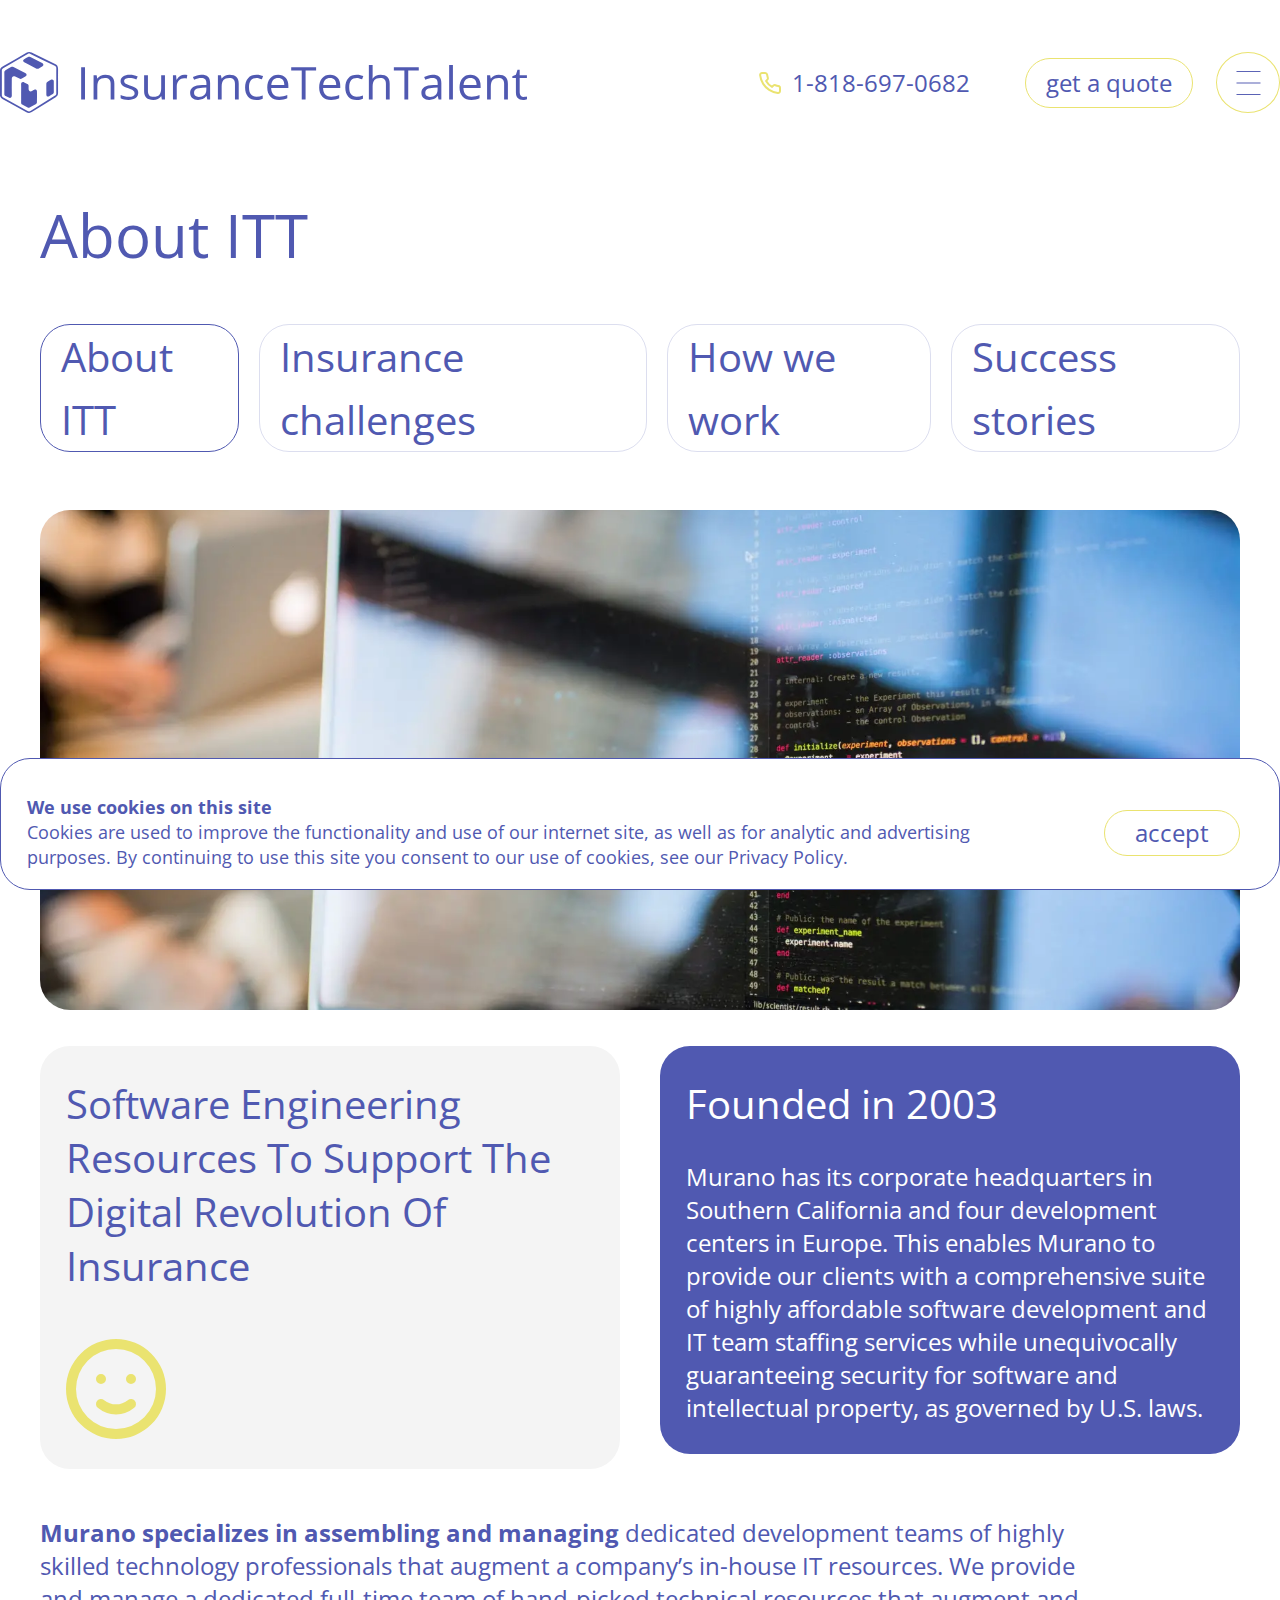
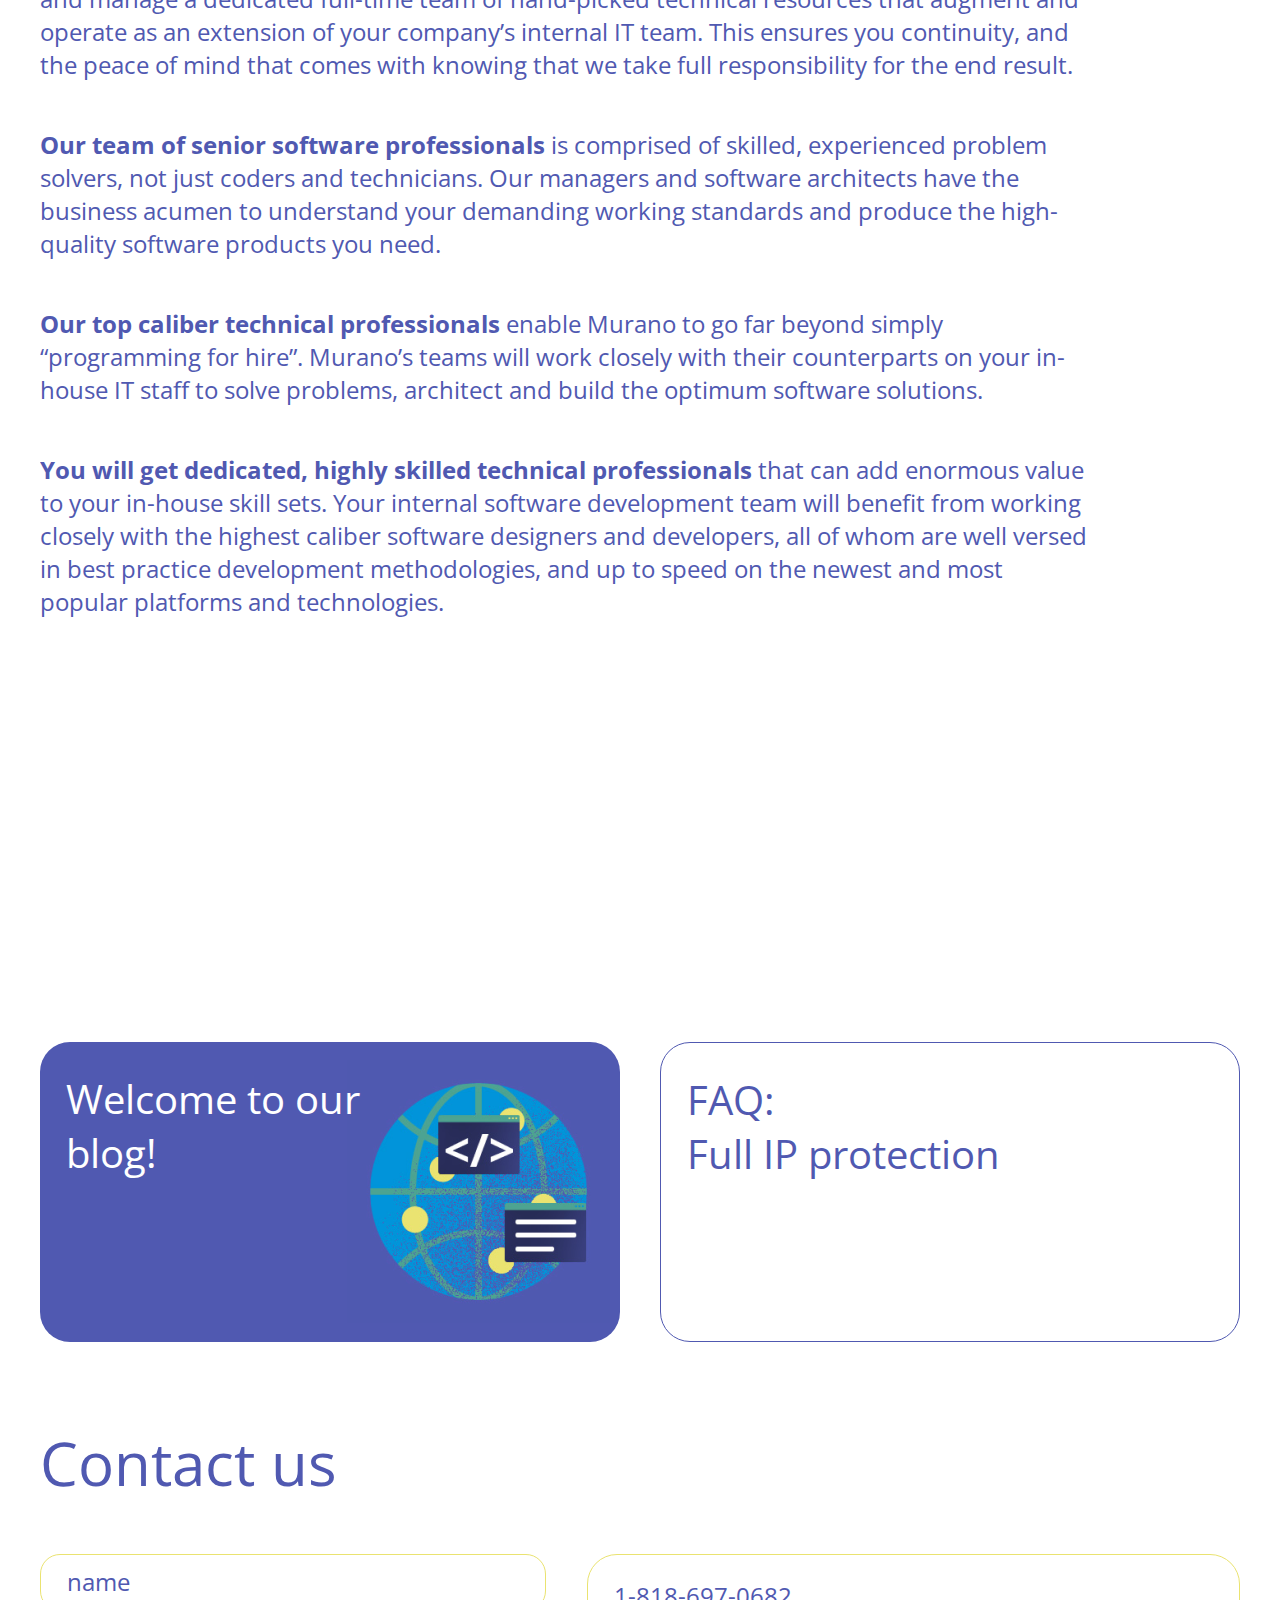
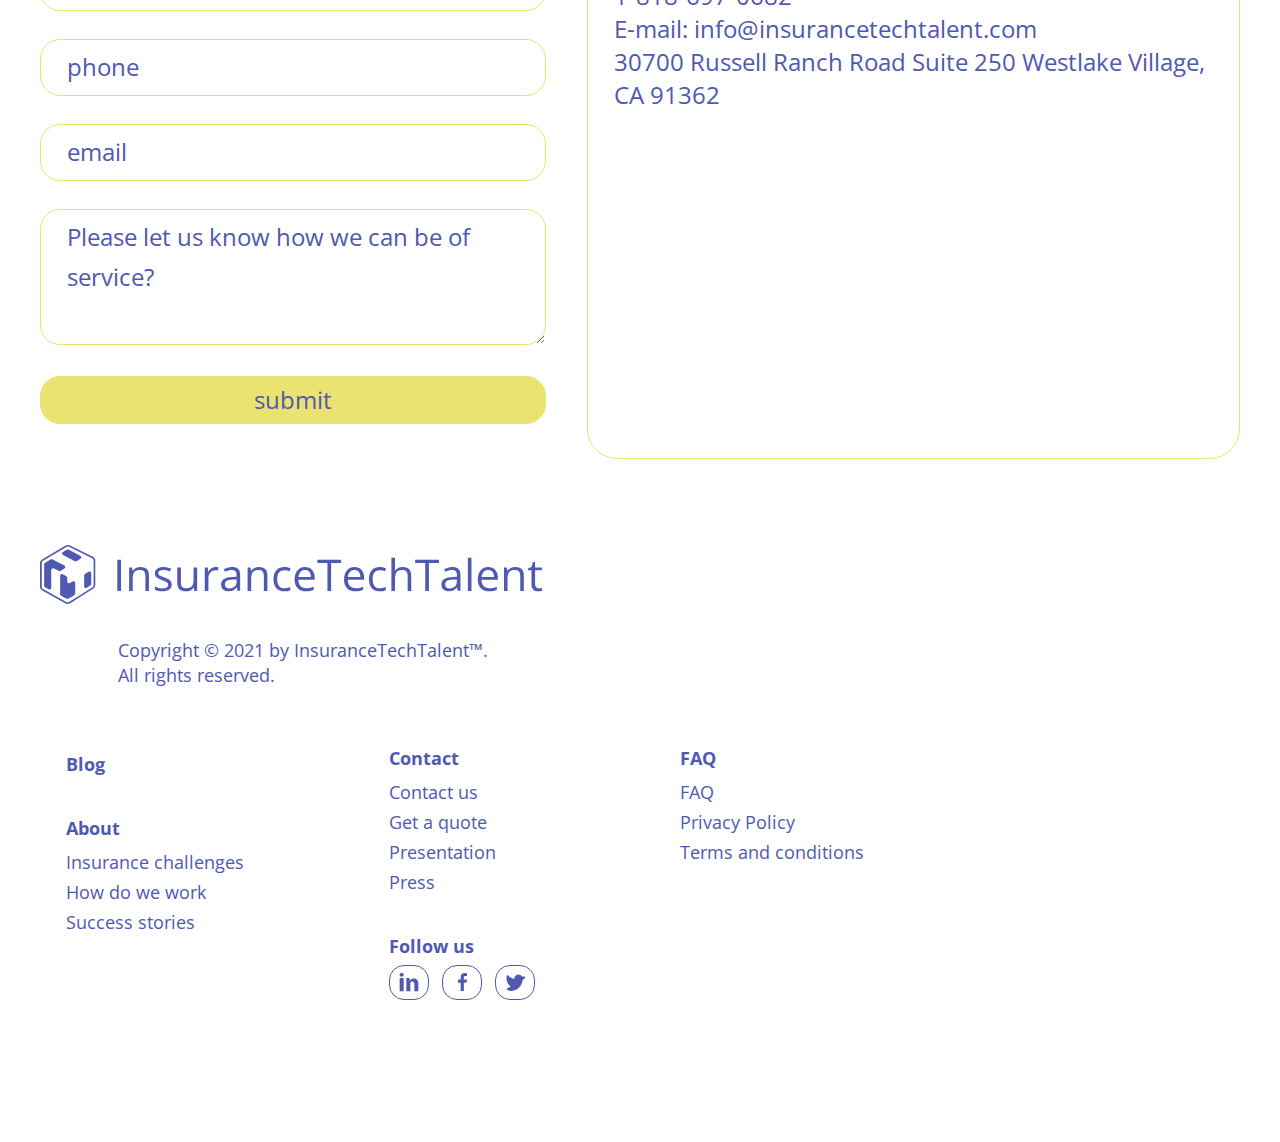
==== about.html @ c7261349 "Add files via upload" ====
<!DOCTYPE html><html lang="en"><head>   <meta charset="UTF-8">   <meta http-equiv="X-UA-Compatible" content="IE=edge">   <meta name="viewport" content="width=device-width, initial-scale=1.0, maximum-scale=1.0, user-scalable=0">   <link rel="preconnect" href="https://fonts.googleapis.com">    <link rel="preconnect" href="https://fonts.gstatic.com" crossorigin>    <link href="https://fonts.googleapis.com/css2?family=Open+Sans:wght@400;700&display=swap" rel="stylesheet">   <link rel="stylesheet" href="css/aboutstyle.min.css">   <title>About</title></head><body>      <div class="container">          <header class="header">       <div class="header__body">          <div class="header__logo">             <a href="index.html"><picture><source srcset="img/logo.svg" type="image/webp"><img src="img/logo.svg" alt="logo itt"></picture></a>          </div>          <div class="header__phone">              <div class="header__phone-icon">                  <picture><source srcset="img/icons/phone.svg" type="image/webp"><img src="img/icons/phone.svg" alt="phone"></picture>              </div>              <div class="header__phone-number">                <a  href="tel:18186970682">1-818-697-0682</a>              </div>          </div>          <button class="header__btn button border-y">get a quote</button>        <button class="header__burger fcc">            <svg id="burger" viewbox="0 0 25 25" fill="none"><path d="M0 .5h25m-25 12h25m-25 12h25"/></svg>            <svg id="close" viewbox="0 0 27 25" fill="none"><path d="M1.346.639l25 24M25.654.64l-25 23.999"/></svg>        </button>        <div class="header__menu">                <nav class="menu  border-y">                    <div class="menu__column">                        <ul class="menu__list">                            <div class="menu__title">                                <li class="menu__item"><a href="##">Blog</a></li>                            </div>                        </ul>                        <ul class="menu__list">                            <div class="menu__title">About</div>                            <li class="menu__item"><a href="about.html">Insurance challenges</a></li>                            <li class="menu__item"><a href="about.html">How do we work</a></li>                            <li class="menu__item"><a href="about.html">Success stories</a></li>                        </ul>                    </div>                    <div class="menu__column">                        <ul class="menu__list">                            <div class="menu__title"><a href="##">Contact</a></div>                            <li class="menu__item"><a href="##">Contact us</a></li>                            <li class="menu__item"><a href="##">Get a quote</a></li>                            <li class="menu__item"><a href="##">Presentation</a></li>                            <li class="menu__item"><a href="##">Press</a></li>                        </ul>                        <div class="follow">                            <div class="menu__title">Follow us</div>                            <div class="follow__icons">                                <div class="follow__icon  fcc">                                 <a href="##"><svg width="20" height="20" viewBox="0 0 20 20" fill="none">                                     <path d="M4.66699 19.3333H0.666992V6H4.66699V19.3333ZM19.3337 19.3333H15.3337V12.2107C15.3337 10.3547 14.6723 9.43067 13.3617 9.43067C12.323 9.43067 11.6643 9.948 11.3337 10.984V19.3333H7.33366C7.33366 19.3333 7.38699 7.33333 7.33366 6H10.491L10.735 8.66667H10.8177C11.6377 7.33333 12.9483 6.42933 14.7457 6.42933C16.1123 6.42933 17.2177 6.80933 18.0617 7.764C18.911 8.72 19.3337 10.0027 19.3337 11.804V19.3333Z" />                                     <path d="M2.66628 4.66699C3.80766 4.66699 4.73294 3.77156 4.73294 2.66699C4.73294 1.56242 3.80766 0.666992 2.66628 0.666992C1.52489 0.666992 0.599609 1.56242 0.599609 2.66699C0.599609 3.77156 1.52489 4.66699 2.66628 4.66699Z"/>                                     </svg></a>                                                                     </div>                                <div class="follow__icon fcc" >                                 <a href="##"><svg width="9" height="18" fill="none" ><path d="M5.847 18V9.803h2.665l.396-3.21H5.847V4.55c0-.926.248-1.56 1.53-1.56H9V.127A21 21 0 006.622 0C4.266 0 2.648 1.492 2.648 4.232v2.355H0v3.21h2.654V18h3.193z" /></svg></a>                                </div>                                <div class="follow__icon  fcc">                                    <a href="##">                                     <svg width="22" height="22" fill="none"><path d="M21.111 6.673l-2.592 2.593C18 15.27 12.937 19.937 6.875 19.937c-1.248 0-2.277-.198-3.058-.588-.63-.315-.888-.653-.952-.749a.688.688 0 01.33-1.025c.023-.008 2.05-.787 3.36-2.27a9.418 9.418 0 01-2.124-2.093C3.253 11.614 2.007 8.837 2.76 4.69a.687.687 0 011.162-.363c.03.03 2.892 2.85 6.389 3.762v-.526a4.152 4.152 0 014.178-4.124A4.135 4.135 0 0118.01 5.5h2.615a.688.688 0 01.486 1.173z" /></svg></a>                                </div>                            </div>                        </div>                    </div>                    <div class="menu__column">                        <ul class="menu__list">                            <div class="menu__title">FAQ</div>                            <li class="menu__item"><a href="##">FAQ</a></li>                            <li class="menu__item"><a href="##">Privacy Policy</a></li>                            <li class="menu__item"><a href="##">Terms and conditions</a></li>                        </ul>                    </div>                </nav>        </div>       </div></header>          <main>              <section class="about">                  <div class="about__body">                      <div class="title">About ITT</div>                      <div class="about__categories">                          <div data-tab="about" class="about__category _open">About ITT</div>                          <div data-tab="challenges" class="about__category">Insurance challenges</div>                          <div data-tab="how" class="about__category">How we work</div>                          <div data-tab="stories" class="about__category">Success stories</div>                      </div>                      <div class="about__tabs">                          <div data-tab="about" class="about-tab _open">                            <div class="about-picture">                                <picture><source srcset="img/about_page/picture-1.webp" type="image/webp"><img src="img/about_page/picture-1.png" alt=""></picture>                            </div>                            <div class="about-container">                                <div class="card-icon  card-gray card card">                                    <div class="card-icon__body">                                      <div class="card-icon__title card-title">Software Engineering Resources To Support The Digital Revolution Of Insurance</div>                                      <div class="card-icon__icon">                                          <picture><source srcset="img/about_page/smile.svg" type="image/webp"><img src="img/about_page/smile.svg" alt="smile"></picture>                                      </div>                                    </div>                                </div>                                <div class="card-text card-blue card">                                    <div class="card-text__body">                                      <div class=" card-text__title card-title">Founded in 2003</div>                                      <div class="card-text__text"><p>Murano has its corporate headquarters in Southern California and four development centers in Europe. This enables Murano to provide our clients with a comprehensive suite of highly affordable software development and IT team staffing services while unequivocally guaranteeing security for software and intellectual property, as governed by U.S. laws.</p></div>                                    </div>                                </div>                            </div>                            <div class="text-blocks">                                <div class="text-block">                                  <p><b>Murano specializes in assembling and managing</b> dedicated development teams of highly skilled technology professionals that augment a company’s in-house IT resources. We provide and manage a dedicated full-time team of hand-picked technical resources that augment and operate as an extension of your company’s internal IT team. This ensures you continuity, and the peace of mind that comes with knowing that we take full responsibility for the end result.</p>                                </div>                                <div class="text-block">                                  <p><b>Our team of senior software professionals</b>  is comprised of skilled, experienced problem solvers, not just coders and technicians. Our managers and software architects have the business acumen to understand your demanding working standards and produce the high-quality software products you need.</p>                                </div>                                <div class="text-block">                                  <p><b>Our top caliber technical professionals</b>  enable Murano to go far beyond simply “programming for hire”. Murano’s teams will work closely with their counterparts on your in-house IT staff to solve problems, architect and build the optimum software solutions.</p>                                </div>                                <div class="text-block">                                  <p><b>You will get dedicated, highly skilled technical professionals</b> that can add enormous value to your in-house skill sets. Your internal software development team will benefit from working closely with the highest caliber software designers and developers, all of whom are well versed in best practice development methodologies, and up to speed on the newest and most popular platforms and technologies.</p>                                </div>                            </div>                            <div class="card-picture card">                                <div class="card-picture__body">                                    <div class="card-picture__title card-title">Our services:</div>                                    <div class="card-picture__text">Architecting, designing, developing, testing and documenting software applications. Providing support and ongoing maintenance</div>                                </div>                            </div>                          </div>                          <div data-tab="challenges" class="about-tab">                                <div class="stories">                                <div class="stories__info">                                    <div class="stories__title card-title">Appulate has created a digital marketplace for the property and casualty sector of the insurance industry.</div>                                </div>                                <div class="stories__story">                                    <div class="stories__text"><p>«ITT consistently provides Appulate with a level of talent that would be very challenging for us to engage in the United States. The people behind ITT are high integrity and support us well.»</p></div>                                    <div class="stories__logo">                                        <picture><source srcset="img/stories/logo.svg" type="image/webp"><img src="img/stories/logo.svg" alt=""></picture>                                    </div>                                    <div class="stories__author author">                                        <div class="author__name">Michael Fedosov</div>                                        <div class="author__profession">VP Engineering Appulate</div>                                    </div>                                </div>                              </div>                              <div class="about-container">                                  <div class="card-text card-blue card">                                      <div class="card-text__body">                                        <div class="card-text__title card-title">Challenge</div>                                        <div class="card-text__text"><p>Appulate had a big vision when it started in 2005 – to bring a SaaS based solution that connected the various stakeholders in the insurance industry. With each stakeholder using disparate systems, Appulate wanted to connect these and allow for a flow of data to expedite the submission and quoting process. To do this required a substantial team of software engineers.</p></div>                                        <div class="card-text__text"><p>As a California based company, Appulate quickly learned that it would be competing with tech giants like Facebook, Google, Apple and others in the recruiting of technology talent. With these larger organizations being able to out compensate Appulate, it was very hard to attract the highest level of engineering talent.</p></div>                                      </div>                                  </div>                                  <div class="card-text card-gray card">                                      <div class="card-text__body">                                        <div class=" card-text__title card-title">Solution</div>                                        <div class="card-text__text"><p>ITT provided an ideal solution for Appulate. Not only was Appulate able to hire world class engineering resources, but it could do so at less than half the cost of hiring people in California. The result was that Appulate was able to hire twice the headcount which allowed it to go to market faster.</p></div>                                      </div>                                  </div>                              </div>                              <div class="card-result card">                                  <div class="card-result__body">                                      <div class="card-result__title card-title">Result                                    </div>                                      <div class="card-result__content">                                          <div class="card-result__column">                                              <div class="card-result__number">100</div>                                              <div class="card-result__description">Today, Appulate has more than 100 software engineering resources that are provided by ITT.                                            </div>                                          </div>                                          <div class="card-result__column">                                              <div class="card-result__number">200,000</div>                                              <div class="card-result__description">Appulate is considered as one of the most successful “InsuranceTech” companies and serves more than 200,000 users.                                            </div>                                          </div>                                      </div>                                  </div>                              </div>                          </div>                          <div data-tab="how" class="about-tab">                            <div class="about-picture">                                <picture><source srcset="img/about_page/picture-1.webp" type="image/webp"><img src="img/about_page/picture-1.png" alt=""></picture>                            </div>                            <div class="about-container">                                <div class="card-icon  card-gray card card">                                    <div class="card-icon__body">                                      <div class="card-icon__title card-title">Software Engineering Resources To Support The Digital Revolution Of Insurance</div>                                      <div class="card-icon__icon">                                          <picture><source srcset="img/about_page/smile.svg" type="image/webp"><img src="img/about_page/smile.svg" alt="smile"></picture>                                      </div>                                    </div>                                </div>                                <div class="card-text card-blue card">                                    <div class="card-text__body">                                      <div class=" card-text__title card-title">Founded in 2003</div>                                      <div class="card-text__text"><p>Murano has its corporate headquarters in Southern California and four development centers in Europe. This enables Murano to provide our clients with a comprehensive suite of highly affordable software development and IT team staffing services while unequivocally guaranteeing security for software and intellectual property, as governed by U.S. laws.</p></div>                                    </div>                                </div>                            </div>                            <div class="text-blocks">                                <div class="text-block">                                  <p><b>Murano specializes in assembling and managing</b> dedicated development teams of highly skilled technology professionals that augment a company’s in-house IT resources. We provide and manage a dedicated full-time team of hand-picked technical resources that augment and operate as an extension of your company’s internal IT team. This ensures you continuity, and the peace of mind that comes with knowing that we take full responsibility for the end result.</p>                                </div>                                <div class="text-block">                                  <p><b>Our team of senior software professionals</b>  is comprised of skilled, experienced problem solvers, not just coders and technicians. Our managers and software architects have the business acumen to understand your demanding working standards and produce the high-quality software products you need.</p>                                </div>                                <div class="text-block">                                  <p><b>Our top caliber technical professionals</b>  enable Murano to go far beyond simply “programming for hire”. Murano’s teams will work closely with their counterparts on your in-house IT staff to solve problems, architect and build the optimum software solutions.</p>                                </div>                                <div class="text-block">                                  <p><b>You will get dedicated, highly skilled technical professionals</b> that can add enormous value to your in-house skill sets. Your internal software development team will benefit from working closely with the highest caliber software designers and developers, all of whom are well versed in best practice development methodologies, and up to speed on the newest and most popular platforms and technologies.</p>                                </div>                            </div>                            <div class="card-picture card">                                <div class="card-picture__body">                                    <div class="card-picture__title card-title">Our services:</div>                                    <div class="card-picture__text">Architecting, designing, developing, testing and documenting software applications. Providing support and ongoing maintenance</div>                                </div>                            </div>                          </div>                          <div data-tab="stories" class="about-tab">                                <div class="stories">                                <div class="stories__info">                                    <div class="stories__title card-title">Appulate has created a digital marketplace for the property and casualty sector of the insurance industry.</div>                                </div>                                <div class="stories__story">                                    <div class="stories__text"><p>«ITT consistently provides Appulate with a level of talent that would be very challenging for us to engage in the United States. The people behind ITT are high integrity and support us well.»</p></div>                                    <div class="stories__logo">                                        <picture><source srcset="img/stories/logo.svg" type="image/webp"><img src="img/stories/logo.svg" alt=""></picture>                                    </div>                                    <div class="stories__author author">                                        <div class="author__name">Michael Fedosov</div>                                        <div class="author__profession">VP Engineering Appulate</div>                                    </div>                                </div>                              </div>                              <div class="about-container">                                  <div class="card-text card-blue card">                                      <div class="card-text__body">                                        <div class="card-text__title card-title">Challenge</div>                                        <div class="card-text__text"><p>Appulate had a big vision when it started in 2005 – to bring a SaaS based solution that connected the various stakeholders in the insurance industry. With each stakeholder using disparate systems, Appulate wanted to connect these and allow for a flow of data to expedite the submission and quoting process. To do this required a substantial team of software engineers.</p></div>                                        <div class="card-text__text"><p>As a California based company, Appulate quickly learned that it would be competing with tech giants like Facebook, Google, Apple and others in the recruiting of technology talent. With these larger organizations being able to out compensate Appulate, it was very hard to attract the highest level of engineering talent.</p></div>                                      </div>                                  </div>                                  <div class="card-text card-gray card">                                      <div class="card-text__body">                                        <div class=" card-text__title card-title">Solution</div>                                        <div class="card-text__text"><p>ITT provided an ideal solution for Appulate. Not only was Appulate able to hire world class engineering resources, but it could do so at less than half the cost of hiring people in California. The result was that Appulate was able to hire twice the headcount which allowed it to go to market faster.</p></div>                                      </div>                                  </div>                              </div>                              <div class="card-result card">                                  <div class="card-result__body">                                      <div class="card-result__title card-title">Result                                    </div>                                      <div class="card-result__content">                                          <div class="card-result__column">                                              <div class="card-result__number">100</div>                                              <div class="card-result__description">Today, Appulate has more than 100 software engineering resources that are provided by ITT.                                            </div>                                          </div>                                          <div class="card-result__column">                                              <div class="card-result__number">200,000</div>                                              <div class="card-result__description">Appulate is considered as one of the most successful “InsuranceTech” companies and serves more than 200,000 users.                                            </div>                                          </div>                                      </div>                                  </div>                              </div>                          </div>                      </div>                                        </div>              </section>              <section class="buttons">                  <div class="buttons__body">                      <a href="##" class="blog-btn">                          <div class="buttons__title">Welcome to our blog!</div>                      </a>                      <a href="##" class="faq-btn border-b">                          <div class="buttons__title">FAQ:</div>                          <div class="buttons__title">Full IP protection</div>                      </a>                  </div>              </section>              <section class="contacts">                  <div class="title">Contact us</div>                  <div class="contacts__body">                      <div class="contacts__form">                          <form class="form">                              <input required placeholder="name" autocomplete="off" class="input" name="name" value="" type="text">                              <input required placeholder="phone" autocomplete="off" class="input input-phone" name="phone" value="" type="text">                              <input required placeholder="email" autocomplete="off" class="input input-email" name="email" value="" type="email">                              <textarea required placeholder="Please let us know how we can be of service?" autocomplete="off" class="input input-textarea"></textarea>                              <button class="form-btn" type="submit" formmethod="POST">submit</button>                          </form>                      </div>                      <div class="contacts__info border-y">                         <a class="contacts__phone" href="tel:18186970682">1-818-697-0682</a>                         <div class="contacts__email">E-mail: <a href="mailto:info@insurancetechtalent.com">info@insurancetechtalent.com</a></div>                         <div class="contacts__address">30700 Russell Ranch Road Suite 250 Westlake Village, CA 91362</div>                         <div class="contacts__map">                            <iframe src="https://www.google.com/maps/embed?pb=!1m18!1m12!1m3!1d3301.864836658923!2d-118.79618868478238!3d34.14979998057952!2m3!1f0!2f0!3f0!3m2!1i1024!2i768!4f13.1!3m3!1m2!1s0x80e8246b94cba727%3A0xefc51efad0732cdd!2sRegus%20-%20California%2C%20Westlake%20Village%20-%20Russell%20Ranch%20Parkway!5e0!3m2!1sen!2sru!4v1635346202320!5m2!1sen!2sru" width="100%" height="100%" style="border:0;" allowfullscreen="" loading="lazy"></iframe>                         </div>                      </div>                  </div>              </section>          </main>          <footer class="footer">              <div class="footer__body">                  <div class="footer__info">                      <div class="footer__logo">                          <picture><source srcset="img/logo.svg" type="image/webp"><img src="img/logo.svg" alt="logo itt"></picture>                      </div>                      <div class="footer__copyright">                        Copyright © 2021 by InsuranceTechTalent™. <br> All rights reserved.                      </div>                  </div>                  <div class="footer__menu">                        <nav class="menu">                            <div class="menu__column">                                <ul class="menu__list">                                    <div class="menu__title">                                        <li class="menu__item"><a href="##">Blog</a></li>                                    </div>                                </ul>                                <ul class="menu__list">                                    <div class="menu__title">About</div>                                    <li class="menu__item"><a href="##">Insurance challenges</a></li>                                    <li class="menu__item"><a href="##">How do we work</a></li>                                    <li class="menu__item"><a href="##">Success stories</a></li>                                </ul>                            </div>                            <div class="menu__column parent-column">                                <ul class="menu__list">                                    <div class="menu__title"><a href="##">Contact</a></div>                                    <li class="menu__item"><a href="##">Contact us</a></li>                                    <li class="menu__item"><a href="##">Get a quote</a></li>                                    <li class="menu__item"><a href="##">Presentation</a></li>                                    <li class="menu__item"><a href="##">Press</a></li>                                </ul>                                <div class="follow">                                    <div class="menu__title">Follow us</div>                                    <div class="follow__icons">                                        <div class="follow__icon  fcc">                                        <a href="##"><svg width="20" height="20" viewBox="0 0 20 20" fill="none">                                            <path d="M4.66699 19.3333H0.666992V6H4.66699V19.3333ZM19.3337 19.3333H15.3337V12.2107C15.3337 10.3547 14.6723 9.43067 13.3617 9.43067C12.323 9.43067 11.6643 9.948 11.3337 10.984V19.3333H7.33366C7.33366 19.3333 7.38699 7.33333 7.33366 6H10.491L10.735 8.66667H10.8177C11.6377 7.33333 12.9483 6.42933 14.7457 6.42933C16.1123 6.42933 17.2177 6.80933 18.0617 7.764C18.911 8.72 19.3337 10.0027 19.3337 11.804V19.3333Z" />                                            <path d="M2.66628 4.66699C3.80766 4.66699 4.73294 3.77156 4.73294 2.66699C4.73294 1.56242 3.80766 0.666992 2.66628 0.666992C1.52489 0.666992 0.599609 1.56242 0.599609 2.66699C0.599609 3.77156 1.52489 4.66699 2.66628 4.66699Z"/>                                            </svg></a>                                                                                    </div>                                        <div class="follow__icon fcc" >                                        <a href="##"><svg width="9" height="18" fill="none" ><path d="M5.847 18V9.803h2.665l.396-3.21H5.847V4.55c0-.926.248-1.56 1.53-1.56H9V.127A21 21 0 006.622 0C4.266 0 2.648 1.492 2.648 4.232v2.355H0v3.21h2.654V18h3.193z" /></svg></a>                                        </div>                                        <div class="follow__icon  fcc">                                            <a href="##">                                            <svg width="22" height="22" fill="none"><path d="M21.111 6.673l-2.592 2.593C18 15.27 12.937 19.937 6.875 19.937c-1.248 0-2.277-.198-3.058-.588-.63-.315-.888-.653-.952-.749a.688.688 0 01.33-1.025c.023-.008 2.05-.787 3.36-2.27a9.418 9.418 0 01-2.124-2.093C3.253 11.614 2.007 8.837 2.76 4.69a.687.687 0 011.162-.363c.03.03 2.892 2.85 6.389 3.762v-.526a4.152 4.152 0 014.178-4.124A4.135 4.135 0 0118.01 5.5h2.615a.688.688 0 01.486 1.173z" /></svg></a>                                        </div>                                    </div>                                </div>                            </div>                            <div class="menu__column target-column">                                <ul class="menu__list">                                    <div class="menu__title">FAQ</div>                                    <li class="menu__item"><a href="##">FAQ</a></li>                                    <li class="menu__item"><a href="##">Privacy Policy</a></li>                                    <li class="menu__item"><a href="##">Terms and conditions</a></li>                                </ul>                            </div>                        </nav>                  </div>              </div>          </footer>          <button class="arrow-top">              <div class="arrow-top__icon">                <svg width="64" height="61" fill="none"><path d="M.5 30C.5 13.708 13.708.5 30 .5h4C50.292.5 63.5 13.708 63.5 30v1c0 16.292-13.208 29.5-29.5 29.5h-4C13.708 60.5.5 47.292.5 31v-1z" fill="#fff" stroke="#EAE370"/><path fill-rule="evenodd" clip-rule="evenodd" d="M31.5 42.312a.843.843 0 00.844-.844v-19.9l5.309 5.31a.845.845 0 001.194-1.195l-6.75-6.75a.845.845 0 00-1.194 0l-6.75 6.75a.845.845 0 001.195 1.195l5.308-5.31v19.9a.843.843 0 00.844.844z" fill="#5059B1"/></svg>              </div>          </button>          <div class="cookies">              <div class="cookies__body border-b">                  <div class="cookies__info">                      <div class="cookies__title">We use cookies on this site</div>                      <div class="cookies__text">                        Cookies are used to improve the functionality and use of our internet site, as well as for analytic and advertising purposes. By continuing to use this site you consent to our use of cookies, see our Privacy Policy.</div>                  </div>                  <button class="cookies__btn border-y button fcc">accept</button>              </div>          </div>      </div>      <script src="js/aboutbundle.js"></script></body></html>
---- css/aboutstyle.min.css ----
*{padding:0;margin:0;border:0}*,:after,:before{-moz-box-sizing:border-box;-webkit-box-sizing:border-box;box-sizing:border-box}:active,:focus{outline:0}a:active,a:focus{outline:0}aside,footer,header,nav{display:block}body,html{height:100%;width:100%;line-height:1;-ms-text-size-adjust:100%;-moz-text-size-adjust:100%;-webkit-text-size-adjust:100%}button,input,textarea{font-family:inherit}input[type=email],input[type=tel],input[type=text],textarea{-moz-appearance:none;-webkit-appearance:none;appearance:none}input::-ms-clear{display:none}button{cursor:pointer;background-color:transparent}button::-moz-focus-inner{padding:0;border:0}a,a:visited{text-decoration:none;color:inherit}a:hover{text-decoration:none}ul li{list-style:none}img{vertical-align:top}h1,h2,h3,h4,h5,h6{font-size:inherit;font-weight:inherit}:root{font-family:'Open Sans',sans-serif;font-weight:400;--color-main:#5059B1;--color-yellow:#EAE370;color:var(--color-main)}.button{padding:12px 20px;white-space:nowrap;font-size:1rem;line-height:1rem;-webkit-transition:all .5s ease 0s;-o-transition:all .5s ease 0s;-moz-transition:all .5s ease 0s;transition:all .5s ease 0s}.button:hover{-webkit-transform:scale(1.05);-moz-transform:scale(1.05);-ms-transform:scale(1.05);-o-transform:scale(1.05);transform:scale(1.05);-webkit-box-shadow:0 0 30px -10px var(--color-yellow);-moz-box-shadow:0 0 30px -10px var(--color-yellow);box-shadow:0 0 30px -10px var(--color-yellow)}.button:focus{-webkit-box-shadow:0 0 30px -10px var(--color-yellow);-moz-box-shadow:0 0 30px -10px var(--color-yellow);box-shadow:0 0 30px -10px var(--color-yellow)}.button:active{-webkit-transform:scale(.97);-moz-transform:scale(.97);-ms-transform:scale(.97);-o-transform:scale(.97);transform:scale(.97)}.border-y{-webkit-border-radius:30px;-moz-border-radius:30px;border-radius:30px;border:1px solid var(--color-yellow)}.border-w{-webkit-border-radius:30px;-moz-border-radius:30px;border-radius:30px;border:1px solid #fff}.border-b{-webkit-border-radius:30px;-moz-border-radius:30px;border-radius:30px;border:1px solid var(--color-main)}a,button,svg{-webkit-transition:all .5s ease 0s;-o-transition:all .5s ease 0s;-moz-transition:all .5s ease 0s;transition:all .5s ease 0s}.fcc{display:-webkit-box;display:-webkit-flex;display:-moz-box;display:-ms-flexbox;display:flex;-webkit-box-align:center;-webkit-align-items:center;-moz-box-align:center;-ms-flex-align:center;align-items:center;-webkit-box-pack:center;-webkit-justify-content:center;-moz-box-pack:center;-ms-flex-pack:center;justify-content:center}.title{font-size:60px;line-height:82px}.title a{font-size:inherit}.about__body{margin-top:28px;font-size:24px;line-height:33px}.about__categories{margin-top:48px;display:-webkit-box;display:-webkit-flex;display:-moz-box;display:-ms-flexbox;display:flex}.about .about__category+.about__category{margin-left:20px}.about__category{-webkit-transition:all .5s ease 0s;-o-transition:all .5s ease 0s;-moz-transition:all .5s ease 0s;transition:all .5s ease 0s;cursor:pointer;padding:0 20px;font-size:40px;line-height:63px;border:1px solid rgba(80,89,177,.2);-webkit-border-radius:30px;-moz-border-radius:30px;border-radius:30px}.about__category._open{border:1px solid var(--color-main)}.about__category:hover{border:1px solid var(--color-yellow)}.about-tab{display:none}.about-tab._open{display:block}.about-picture{margin-top:58px;width:100%;height:500px}.about-picture img{-webkit-border-radius:30px;-moz-border-radius:30px;border-radius:30px;width:100%;height:100%;-o-object-fit:cover;object-fit:cover}.about-container{margin-top:36px;display:-webkit-box;display:-webkit-flex;display:-moz-box;display:-ms-flexbox;display:flex;-webkit-box-align:start;-webkit-align-items:flex-start;-moz-box-align:start;-ms-flex-align:start;align-items:flex-start;width:100%}.about-container .card:nth-child(n){-webkit-box-flex:0;-webkit-flex:0 1 50%;-moz-box-flex:0;-ms-flex:0 1 50%;flex:0 1 50%;max-width:50%}.about-container .card:nth-child(2){margin-left:40px}.card{-webkit-border-radius:30px;-moz-border-radius:30px;border-radius:30px;padding:31px 26px 30px 26px}.card-icon{min-height:364px}.card-icon__icon{margin-top:46px;width:100px;height:100px}.card-icon__icon img{width:100%;height:100%;-o-object-fit:contain;object-fit:contain}.card-gray{background:#f4f4f4}.card-title{font-size:40px;line-height:54px}.card-text{min-height:364px;height:auto}.card-text__text{margin-top:29px}.card-blue{background:var(--color-main);color:#fff}.text-block{max-width:1053px;margin-top:47px}.card-picture{margin-top:68px;max-width:1053px;overflow:hidden;position:relative;background:url(../img/about_page/picture-bg.png) -200px right/cover no-repeat}.card-picture__body{min-height:250px;color:#fff}.card-picture__text{max-width:647px;margin-top:28px}.stories{margin-top:58px;display:-webkit-box;display:-webkit-flex;display:-moz-box;display:-ms-flexbox;display:flex;min-height:500px;color:#fff;-webkit-border-radius:30px;-moz-border-radius:30px;border-radius:30px;overflow:hidden}.stories__info{padding:31px 26px 58px 26px;-webkit-box-flex:0;-webkit-flex:0 0 48.75%;-moz-box-flex:0;-ms-flex:0 0 48.75%;flex:0 0 48.75%;max-width:48.75%;background:url(../img/about_page/picture-2.png) center/cover no-repeat}.stories__story{padding:31px 26px 58px 26px;background:#0094d9;-webkit-box-flex:0;-webkit-flex:0 1 100%;-moz-box-flex:0;-ms-flex:0 1 100%;flex:0 1 100%;max-width:100%;display:-webkit-box;display:-webkit-flex;display:-moz-box;display:-ms-flexbox;display:flex;-webkit-box-orient:vertical;-webkit-box-direction:normal;-webkit-flex-direction:column;-moz-box-orient:vertical;-moz-box-direction:normal;-ms-flex-direction:column;flex-direction:column;-webkit-box-pack:justify;-webkit-justify-content:space-between;-moz-box-pack:justify;-ms-flex-pack:justify;justify-content:space-between}.stories__text{-webkit-box-flex:0;-webkit-flex:0 1 100%;-moz-box-flex:0;-ms-flex:0 1 100%;flex:0 1 100%;max-width:100%}.stories__logo{margin-top:20px;width:278.29px;height:54.38px}.stories__logo img{width:100%;height:100%;-o-object-fit:contain;object-fit:contain}.stories__author{margin-top:20px}.card-result{margin-top:36px;max-width:1053px;background:#eae370}.card-result__body{min-height:500px}.card-result__content{margin-top:30px;display:-webkit-box;display:-webkit-flex;display:-moz-box;display:-ms-flexbox;display:flex}.card-result__column{-webkit-box-flex:0;-webkit-flex:0 0 50%;-moz-box-flex:0;-ms-flex:0 0 50%;flex:0 0 50%;max-width:50%}.card-result__number{font-size:120px;line-height:163px}.card-result__description{margin-top:40px}.header{width:100%;top:0;left:0;padding:52px 0;background-color:#fff;position:fixed;z-index:100}.header__body{max-width:1600px;margin:0 auto;width:100%;display:-webkit-box;display:-webkit-flex;display:-moz-box;display:-ms-flexbox;display:flex;-webkit-box-align:center;-webkit-align-items:center;-moz-box-align:center;-ms-flex-align:center;align-items:center;position:relative}.header__logo{-webkit-box-flex:0;-webkit-flex:0 1 100%;-moz-box-flex:0;-ms-flex:0 1 100%;flex:0 1 100%;max-width:100%;display:-webkit-box;display:-webkit-flex;display:-moz-box;display:-ms-flexbox;display:flex;-webkit-box-pack:start;-webkit-justify-content:flex-start;-moz-box-pack:start;-ms-flex-pack:start;justify-content:flex-start}.header__logo img{width:527.1px;height:61px;width:100%;-o-object-fit:contain;object-fit:contain}.header__phone{margin-left:30px;margin-right:45px;display:-webkit-box;display:-webkit-flex;display:-moz-box;display:-ms-flexbox;display:flex;-webkit-box-align:center;-webkit-align-items:center;-moz-box-align:center;-ms-flex-align:center;align-items:center}.header__phone .header__phone-icon{width:24px;height:24px}.header__phone .header__phone-icon img{width:100%;height:100%;-o-object-fit:contain;object-fit:contain}.header__phone .header__phone-number{padding:10px;white-space:nowrap}.header__phone .header__phone-number:hover{color:var(--color-yellow)}.header__btn{margin-right:87px}.header__burger{position:absolute;z-index:101;top:0;right:0;-webkit-border-radius:50%;-moz-border-radius:50%;border-radius:50%;border:1px solid var(--color-yellow);width:64px;height:61px}.header__burger svg{stroke:var(--color-main)}.header__burger:hover svg{stroke:var(--color-yellow)}.header__burger #burger{width:25px;height:24px}.header__burger #close{width:25px;height:24px;display:none}.header__menu{opacity:0;visibility:hidden;-webkit-transition:all .5s ease 0s;-o-transition:all .5s ease 0s;-moz-transition:all .5s ease 0s;transition:all .5s ease 0s;margin-top:53px;z-index:100;background-color:#fff;position:fixed;top:-2px;left:0;width:100%;width:-webkit-calc(100% + 4px);width:-moz-calc(100% + 4px);width:calc(100% + 4px);height:auto;-webkit-border-radius:30px;-moz-border-radius:30px;border-radius:30px;max-width:1610px}.header._open .header__menu{opacity:1;visibility:visible}.header._open .header__burger{border:unset}.header._open .header__burger #burger{display:none}.header._open .header__burger #close{display:block}.menu{padding:61px 26px 82px 26px;display:-webkit-box;display:-webkit-flex;display:-moz-box;display:-ms-flexbox;display:flex}.menu__column>:nth-child(2){margin-top:40px}.menu__column:not(:last-child){margin-right:145px}.menu__title{font-weight:700;margin-bottom:10px}.menu__item{white-space:nowrap;line-height:167%}.menu__item:hover{color:var(--color-yellow)}.follow__icons{display:-webkit-box;display:-webkit-flex;display:-moz-box;display:-ms-flexbox;display:flex}.follow__icon{border:1px solid var(--color-main);-webkit-border-radius:15px;-moz-border-radius:15px;border-radius:15px;width:40px;height:35px}.follow__icon svg{fill:var(--color-main)}.follow__icon:not(:first-child){margin-left:13px}.follow__icon:hover{-webkit-transition:all .5s ease 0s;-o-transition:all .5s ease 0s;-moz-transition:all .5s ease 0s;transition:all .5s ease 0s;border:1px solid var(--color-yellow)}.follow__icon:hover svg{fill:var(--color-yellow)}.buttons__title{font-size:40px;line-height:54px}.buttons__body{margin-top:45px;display:-webkit-box;display:-webkit-flex;display:-moz-box;display:-ms-flexbox;display:flex}.blog-btn{margin-right:20px;background-color:var(--color-main);position:relative}.blog-btn .buttons__title{position:relative;z-index:2;max-width:358px;color:#fff}.blog-btn::after{position:absolute;top:18px;right:10px;content:'';width:263px;height:263px;background:url(../img/buttons/blog-bg.png) center/cover no-repeat}.blog-btn,.faq-btn{height:300px;padding:30px 0 0 26px;-webkit-border-radius:30px;-moz-border-radius:30px;border-radius:30px;-webkit-box-flex:0;-webkit-flex:0 1 50%;-moz-box-flex:0;-ms-flex:0 1 50%;flex:0 1 50%;max-width:50%}.faq-btn{margin-left:20px}.faq-btn .buttons__title{max-width:358px}.contacts{margin-top:80px}.contacts__body{margin-top:50px;display:-webkit-box;display:-webkit-flex;display:-moz-box;display:-ms-flexbox;display:flex}.contacts__form{margin-right:41px}.contacts__info{-webkit-box-flex:0;-webkit-flex:0 1 100%;-moz-box-flex:0;-ms-flex:0 1 100%;flex:0 1 100%;max-width:100%;padding:24px 26px 48px 26px;line-height:33px}.contacts__map{margin-top:40px;height:259px;width:100%}.form{width:506px}.form .input{padding:7px 26px 8px 26px;font-size:24px;line-height:40px;width:100%;border:1px solid var(--color-yellow);-webkit-border-radius:20px;-moz-border-radius:20px;border-radius:20px;color:var(--color-main);margin-top:28px}.form .input::-webkit-input-placeholder{color:var(--color-main)}.form .input:-moz-placeholder{color:var(--color-main)}.form .input::-moz-placeholder{color:var(--color-main)}.form .input:-ms-input-placeholder{color:var(--color-main)}.form .input::-ms-input-placeholder{color:var(--color-main)}.form .input::placeholder{color:var(--color-main)}.form .input:first-child{margin-top:0}.form .input:active,.form .input:focus{border:1px solid var(--color-main)}.form .input._error{border:1px solid #dd2221}.form .input-textarea{height:136px}.form .form-btn{width:100%;height:48px;border:1px solid var(--color-yellow);-webkit-border-radius:20px;-moz-border-radius:20px;border-radius:20px;margin-top:28px;background-color:var(--color-yellow);-webkit-transition:all .5s ease 0s;-o-transition:all .5s ease 0s;-moz-transition:all .5s ease 0s;transition:all .5s ease 0s}.form .form-btn:hover{-webkit-box-shadow:0 0 30px -10px var(--color-main);-moz-box-shadow:0 0 30px -10px var(--color-main);box-shadow:0 0 30px -10px var(--color-main)}.form .form-btn:focus{-webkit-box-shadow:0 0 30px -10px var(--color-main);-moz-box-shadow:0 0 30px -10px var(--color-main);box-shadow:0 0 30px -10px var(--color-main)}.form .form-btn:active{-webkit-transform:scale(.95);-moz-transform:scale(.95);-ms-transform:scale(.95);-o-transform:scale(.95);transform:scale(.95)}.footer{margin-top:86px;padding-bottom:60px}.footer__body{display:-webkit-box;display:-webkit-flex;display:-moz-box;display:-ms-flexbox;display:flex;-webkit-box-pack:justify;-webkit-justify-content:space-between;-moz-box-pack:justify;-ms-flex-pack:justify;justify-content:space-between;-webkit-flex-wrap:wrap;-ms-flex-wrap:wrap;flex-wrap:wrap}.footer__info{margin-right:40px}.footer__logo{width:503px;height:59px}.footer__logo img{width:100%;height:100%;-o-object-fit:contain;object-fit:contain}.footer__copyright{margin-left:78px;margin-top:34px;font-size:18px;line-height:25px}.footer__menu{font-size:18px}body{background-color:#fff;width:100%;height:100%}body._block{overflow:hidden}html{font-size:24px;overflow-y:scroll}a,button{color:inherit;font-size:inherit;line-height:inherit}main{width:100%;min-height:100%;overflow:hidden;margin-top:166px}main._block{width:100%;height:100vh;overflow:hidden}.container{position:relative;width:100%;max-width:1680px;margin:0 auto;padding:0 40px}.cookies{width:100%;position:fixed;z-index:101;bottom:10px;left:0;-webkit-border-radius:30px;-moz-border-radius:30px;border-radius:30px}.cookies__body{background-color:#fff;max-width:1600px;margin:0 auto;padding:36px 39px 19px 26px;display:-webkit-box;display:-webkit-flex;display:-moz-box;display:-ms-flexbox;display:flex;-webkit-box-pack:justify;-webkit-justify-content:space-between;-moz-box-pack:justify;-ms-flex-pack:justify;justify-content:space-between;-webkit-box-align:center;-webkit-align-items:center;-moz-box-align:center;-ms-flex-align:center;align-items:center}.cookies__info{max-width:1025px;font-size:18px;line-height:25px;padding-right:30px}.cookies__title{font-weight:700}.cookies__btn{width:136px;height:46px}.cookies._close{display:none}.arrow-top{position:fixed;z-index:20;bottom:20px;right:20px;-webkit-border-radius:50%;-moz-border-radius:50%;border-radius:50%}.arrow-top:hover{-webkit-box-shadow:0 0 30px -10px var(--color-yellow);-moz-box-shadow:0 0 30px -10px var(--color-yellow);box-shadow:0 0 30px -10px var(--color-yellow)}@media (max-width:1024px){.title{font-size:40px;line-height:54px}.about__body{margin-top:0}.about__categories{margin-top:20px}.about .about__category+.about__category{margin-left:15px}.about__category{white-space:nowrap;padding:0 10px;font-size:24px;line-height:43px}.about-picture{margin-top:71px}.about-container{margin-top:40px;-webkit-box-align:unset;-webkit-align-items:unset;-moz-box-align:unset;-ms-flex-align:unset;align-items:unset}.card{-webkit-border-radius:30px;-moz-border-radius:30px;border-radius:30px;padding:21px 26px 25px 20px}.card-icon{min-height:500px}.card-icon__icon{margin-top:125px}.card-text{min-height:500px}.card-result__column{-webkit-box-flex:0;-webkit-flex:0 1 50%;-moz-box-flex:0;-ms-flex:0 1 50%;flex:0 1 50%;max-width:50%}.card-result__column:nth-child(1){margin-right:30px}.card-result__number{font-size:100px;line-height:140px}.header{padding:52px 40px 35px 40px}.header__logo img{width:362.92px;height:42px}.header__phone{margin-left:10px;margin-right:10px}.header__btn{margin-right:83px}.header__menu{margin-top:17px;-webkit-border-radius:0;-moz-border-radius:0;border-radius:0;width:100%;padding:0 15px;min-height:100%;height:100%;padding-bottom:30px}.menu{padding:61px 26px 60px 26px;-webkit-box-align:center;-webkit-align-items:center;-moz-box-align:center;-ms-flex-align:center;align-items:center;-webkit-box-orient:vertical;-webkit-box-direction:normal;-webkit-flex-direction:column;-moz-box-orient:vertical;-moz-box-direction:normal;-ms-flex-direction:column;flex-direction:column;height:100%;overflow-y:scroll}.menu__column{width:100%;max-width:270px}.menu__column:not(:first-child){margin-top:40px}.menu__column:not(:last-child){margin-right:0}.blog-btn{overflow:hidden}.blog-btn::after{top:83px;right:-24px}.faq-btn .buttons__title{width:209px}.contacts{margin-top:43px}.contacts__body{margin-top:42px}.contacts__form{-webkit-box-flex:0;-webkit-flex:0 0 48%;-moz-box-flex:0;-ms-flex:0 0 48%;flex:0 0 48%;max-width:48%;margin-right:41px}.contacts__info{max-width:100%;padding:24px 20px 27px 23px;font-size:18px;line-height:25px}.contacts__map{margin-top:40px;height:259px;width:100%}.form{width:100%}.form .input{font-size:18px;line-height:30px}.footer{margin-top:70px;padding-bottom:40px}.footer__info{-webkit-box-flex:0;-webkit-flex:0 0 100%;-moz-box-flex:0;-ms-flex:0 0 100%;flex:0 0 100%;max-width:100%;margin-right:0}.footer__logo{width:453px;height:53px}.footer__copyright{margin-left:70px}.footer__menu{width:100%}.footer__menu .menu{width:100%;padding:0;margin:50px 0 0 70px;-webkit-box-orient:horizontal;-webkit-box-direction:normal;-webkit-flex-direction:row;-moz-box-orient:horizontal;-moz-box-direction:normal;-ms-flex-direction:row;flex-direction:row;-webkit-box-align:start;-webkit-align-items:flex-start;-moz-box-align:start;-ms-flex-align:start;align-items:flex-start;-webkit-box-pack:justify;-webkit-justify-content:space-between;-moz-box-pack:justify;-ms-flex-pack:justify;justify-content:space-between}.footer__menu .menu .menu__column:nth-child(2),.footer__menu .menu .menu__column:nth-child(3){margin-top:0}main{margin-top:140px}}@media (max-width:950px){.button{padding:5px 10px}.header{padding:21px 40px 27px 40px}.header__logo{padding-right:66px}.header__logo img{height:26px;width:224px}.header__phone{display:none}.header__btn{display:none}.header__burger{top:-5px;width:39px;height:37px}.header__burger #burger{width:16px;height:15px}.header__burger #close{width:16px;height:15px}.header__menu{margin-top:17px}.header._open .header__burger{border:unset}.menu{padding:30px 16px 30px 16px;display:-webkit-box;display:-webkit-flex;display:-moz-box;display:-ms-flexbox;display:flex}html{font-size:18px}main{margin-top:74px}}@media (max-width:900px){.about__body{font-size:18px;line-height:25px}.about__categories{margin-top:0}.about__category{display:none}.about-picture{margin-top:10px;height:250px}.about-container{margin-top:20px;-webkit-box-orient:vertical;-webkit-box-direction:reverse;-webkit-flex-direction:column-reverse;-moz-box-orient:vertical;-moz-box-direction:reverse;-ms-flex-direction:column-reverse;flex-direction:column-reverse}.about-container .card:nth-child(n){-webkit-box-flex:0;-webkit-flex:0 0 100%;-moz-box-flex:0;-ms-flex:0 0 100%;flex:0 0 100%;max-width:100%}.about-container .card:nth-child(2){margin-left:0}.card{padding:22px 15px 21px 15px}.card-icon{min-height:283px}.card-icon__icon{margin-top:45px;width:68px;height:68px}.card-title{font-size:24px;line-height:33px}.card-text{min-height:283px}.card-text__text{margin-top:19px}.text-block{margin-top:23px}.card-picture{margin-top:20px;min-height:500px}.card-picture__text{margin-top:25px}.stories{margin-top:58px;display:-webkit-box;display:-webkit-flex;display:-moz-box;display:-ms-flexbox;display:flex;min-height:500px;color:#fff;-webkit-border-radius:30px;-moz-border-radius:30px;border-radius:30px;overflow:hidden}.stories__info{padding:31px 26px 58px 26px;-webkit-box-flex:0;-webkit-flex:0 0 48.75%;-moz-box-flex:0;-ms-flex:0 0 48.75%;flex:0 0 48.75%;max-width:48.75%;background:url(../img/about_page/picture-2.png) center/cover no-repeat}.stories__story{padding:31px 26px 58px 26px;background:#0094d9;-webkit-box-flex:0;-webkit-flex:0 1 100%;-moz-box-flex:0;-ms-flex:0 1 100%;flex:0 1 100%;max-width:100%;display:-webkit-box;display:-webkit-flex;display:-moz-box;display:-ms-flexbox;display:flex;-webkit-box-orient:vertical;-webkit-box-direction:normal;-webkit-flex-direction:column;-moz-box-orient:vertical;-moz-box-direction:normal;-ms-flex-direction:column;flex-direction:column;-webkit-box-pack:justify;-webkit-justify-content:space-between;-moz-box-pack:justify;-ms-flex-pack:justify;justify-content:space-between}.stories__text{-webkit-box-flex:0;-webkit-flex:0 1 100%;-moz-box-flex:0;-ms-flex:0 1 100%;flex:0 1 100%;max-width:100%}.stories__logo{margin-top:20px;width:278.29px;height:54.38px}.stories__logo img{width:100%;height:100%;-o-object-fit:contain;object-fit:contain}.stories__author{margin-top:20px}.card-result{margin-top:36px;max-width:1053px;background:#eae370}.card-result__body{min-height:500px}.card-result__content{margin-top:30px;display:-webkit-box;display:-webkit-flex;display:-moz-box;display:-ms-flexbox;display:flex}.card-result__column{-webkit-box-flex:0;-webkit-flex:0 0 50%;-moz-box-flex:0;-ms-flex:0 0 50%;flex:0 0 50%;max-width:50%}.card-result__number{font-size:120px;line-height:163px}.card-result__description{margin-top:40px}}@media (max-width:768px){.title{font-size:24px;line-height:33px}.header{padding:21px 15px 27px 15px}.buttons__title{font-size:24px;line-height:33px}.buttons__body{margin-top:20px;-webkit-box-orient:vertical;-webkit-box-direction:normal;-webkit-flex-direction:column;-moz-box-orient:vertical;-moz-box-direction:normal;-ms-flex-direction:column;flex-direction:column}.blog-btn{margin-right:0}.blog-btn .buttons__title{max-width:132px}.blog-btn::after{position:absolute;top:18px;right:-24px;width:164px;height:164px}.blog-btn,.faq-btn{min-height:200px;padding:17px 0 0 15px;-webkit-border-radius:30px;-moz-border-radius:30px;border-radius:30px;-webkit-box-flex:0;-webkit-flex:0 0 100%;-moz-box-flex:0;-ms-flex:0 0 100%;flex:0 0 100%;max-width:100%}.faq-btn{margin-top:20px;margin-left:0}.faq-btn .buttons__title{max-width:132px}.contacts{margin-top:20px}.contacts__body{margin-top:15px;-webkit-box-orient:vertical;-webkit-box-direction:normal;-webkit-flex-direction:column;-moz-box-orient:vertical;-moz-box-direction:normal;-ms-flex-direction:column;flex-direction:column}.contacts__form{-webkit-box-flex:0;-webkit-flex:0 0 100%;-moz-box-flex:0;-ms-flex:0 0 100%;flex:0 0 100%;max-width:100%;margin-right:0}.contacts__info{margin-top:18px;-webkit-box-flex:0;-webkit-flex:0 0 100%;-moz-box-flex:0;-ms-flex:0 0 100%;flex:0 0 100%;max-width:100%;padding:15px 15px 21px 15px;font-size:14px;line-height:19px}.contacts__map{margin-top:10px}.form{width:100%}.footer{margin-top:33px;padding-bottom:30px}.footer__logo{width:238px;height:29px}.footer__copyright{margin-left:38px}.footer__menu{width:100%}.footer__menu .menu{margin:-30px 0 0 38px;-webkit-flex-wrap:wrap;-ms-flex-wrap:wrap;flex-wrap:wrap}.footer__menu .menu .menu__column{margin-top:50px}.footer__menu .menu .menu__column:nth-child(2),.footer__menu .menu .menu__column:nth-child(3){margin-top:50px}.container{padding:0 15px}.cookies__body{margin:0 15px;-webkit-box-orient:vertical;-webkit-box-direction:normal;-webkit-flex-direction:column;-moz-box-orient:vertical;-moz-box-direction:normal;-ms-flex-direction:column;flex-direction:column}.cookies__info{padding-right:0}.cookies__title{font-weight:700}.cookies__btn{margin-top:20px;width:136px;height:46px}.arrow-top{display:none}}.webp .card-picture{background:url(../img/about_page/picture-bg.webp) -200px right/cover no-repeat}.webp .stories__info{background:url(../img/about_page/picture-2.webp) center/cover no-repeat}.webp .blog-btn::after{background:url(../img/buttons/blog-bg.webp) center/cover no-repeat}@media (max-width:900px){.webp .stories__info{background:url(../img/about_page/picture-2.webp) center/cover no-repeat}}
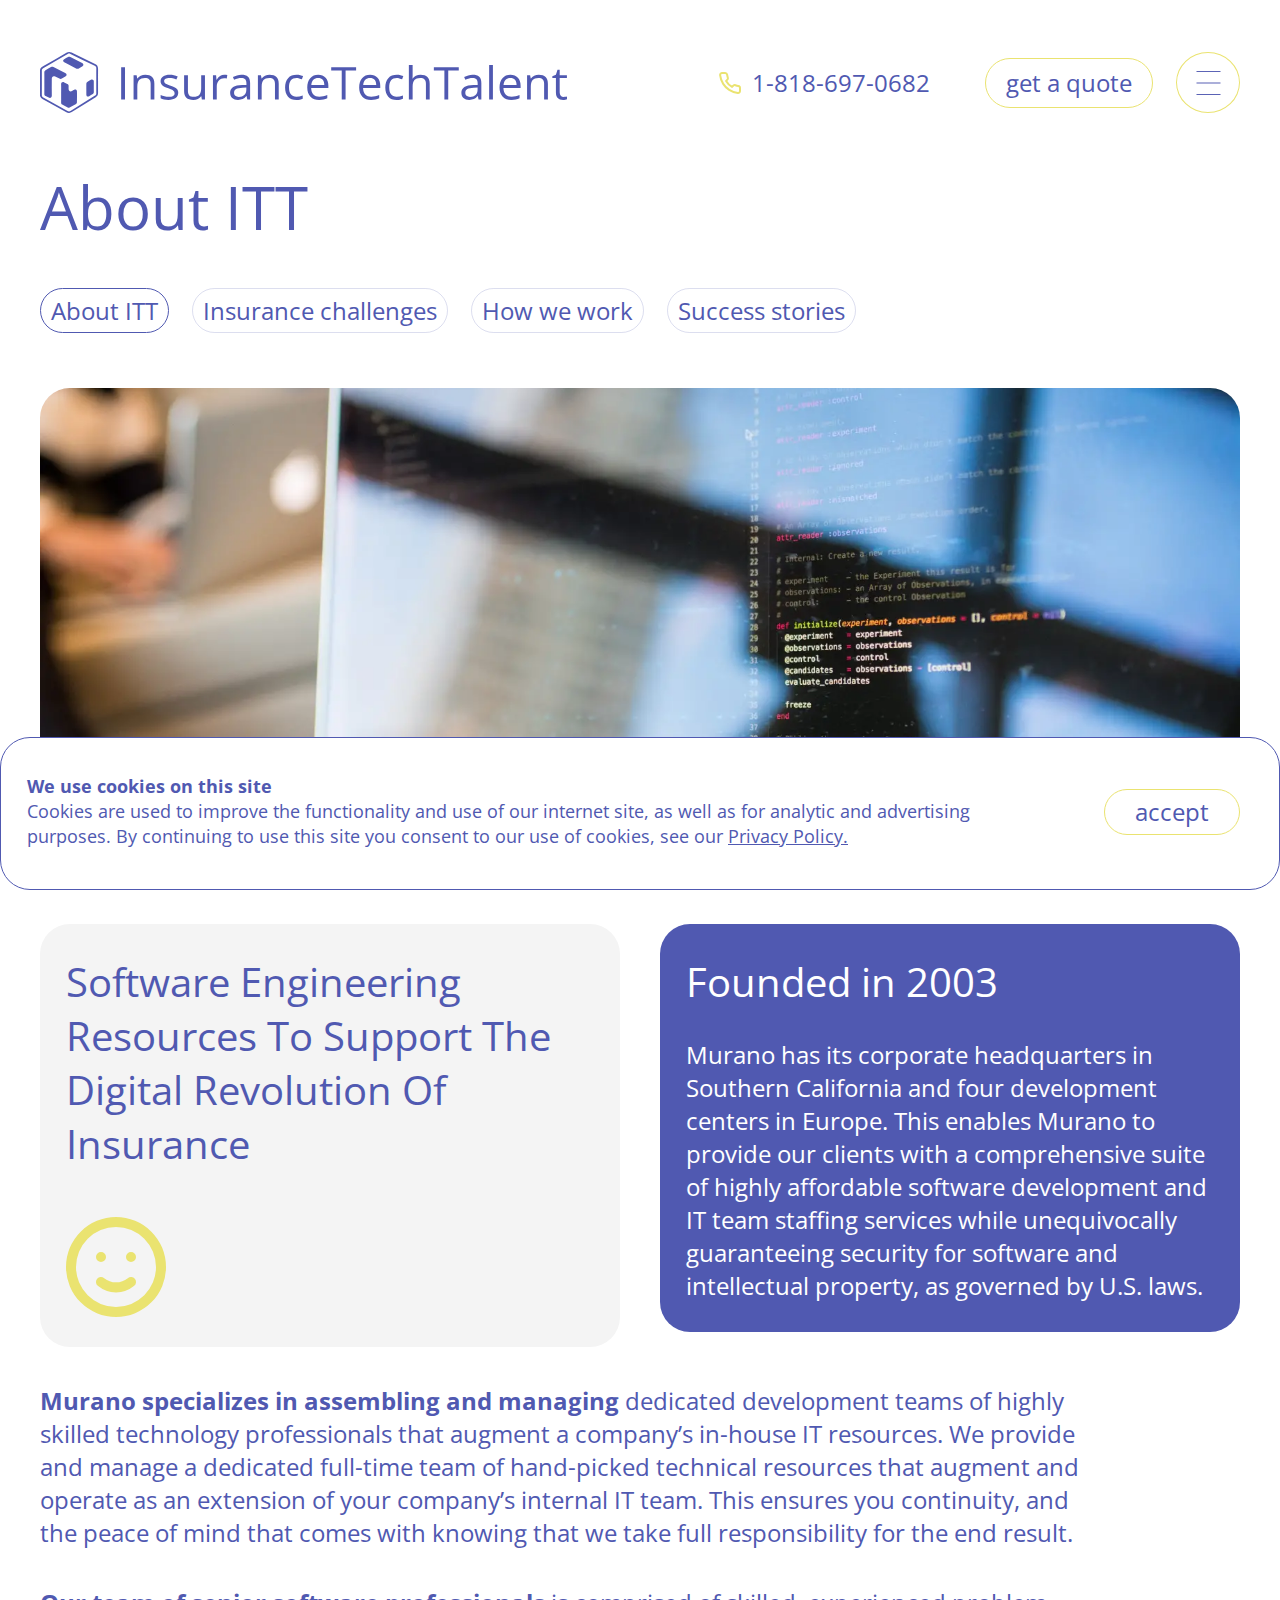
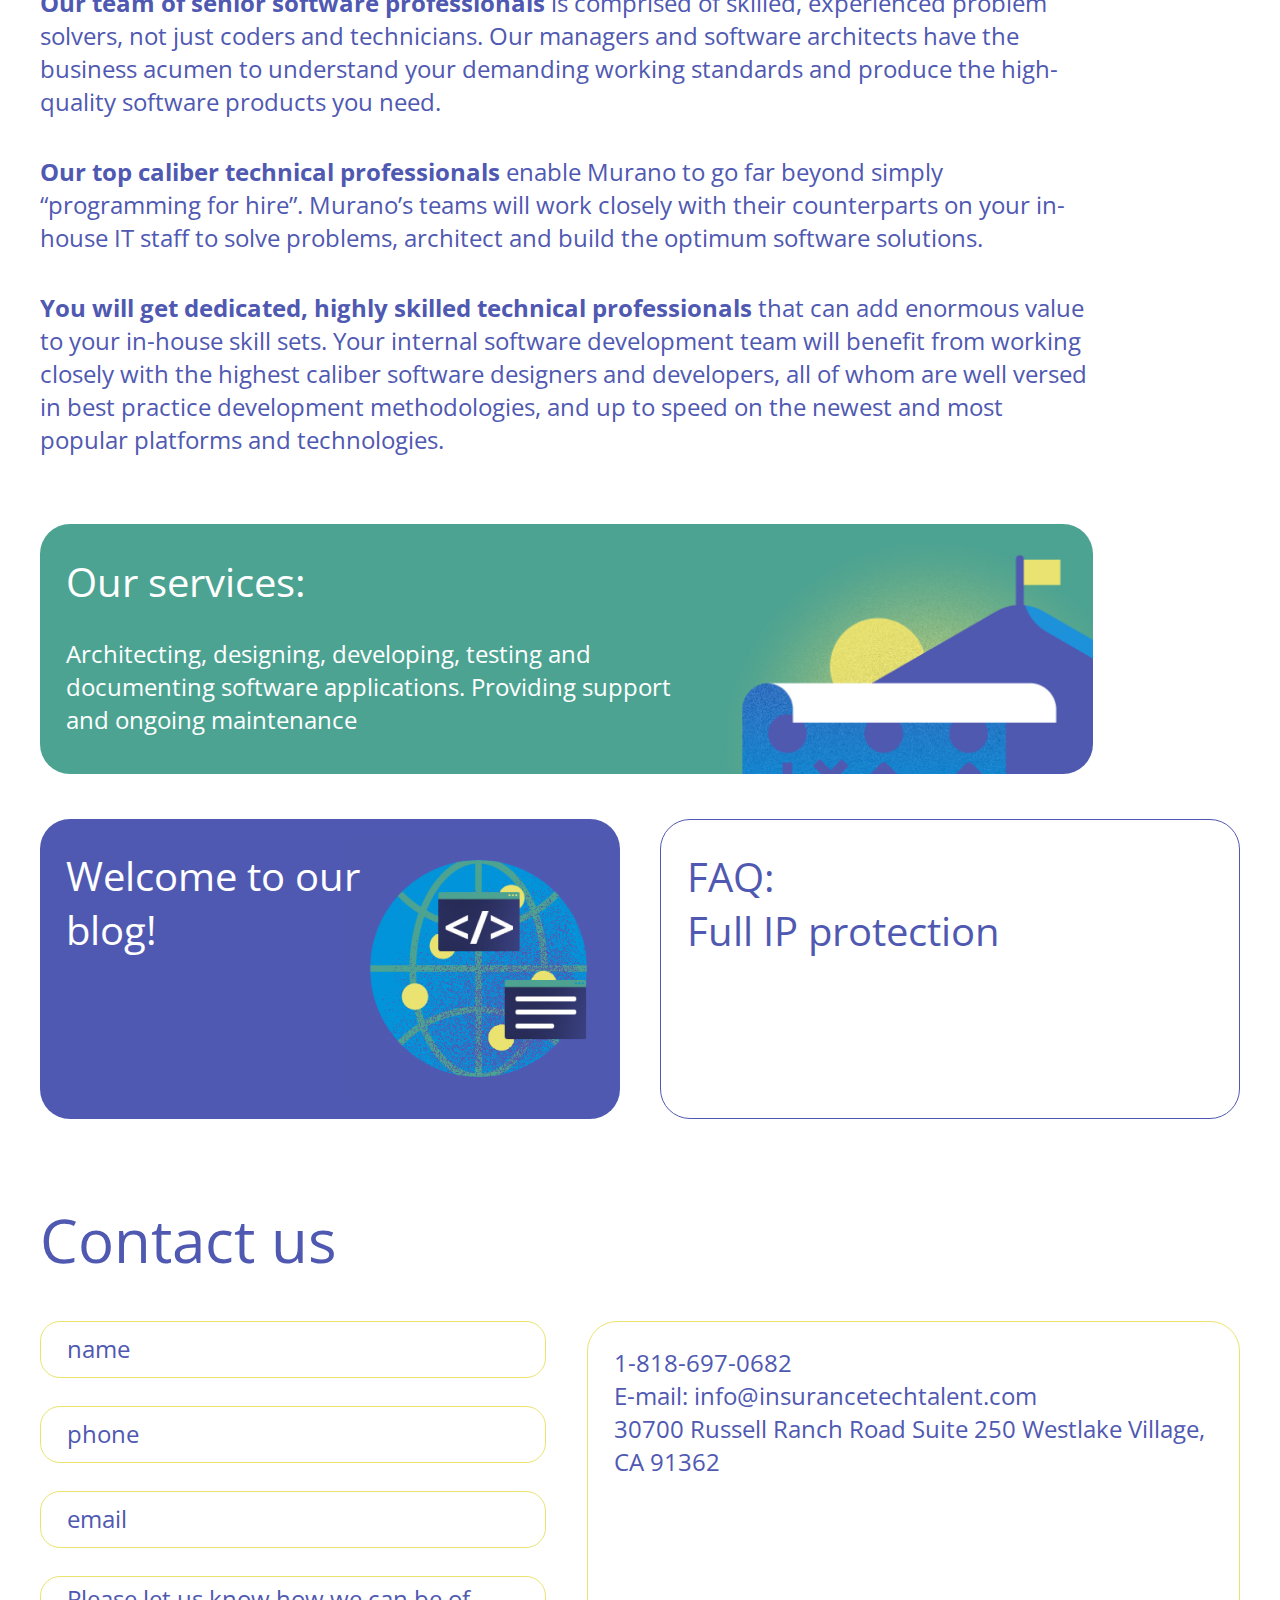
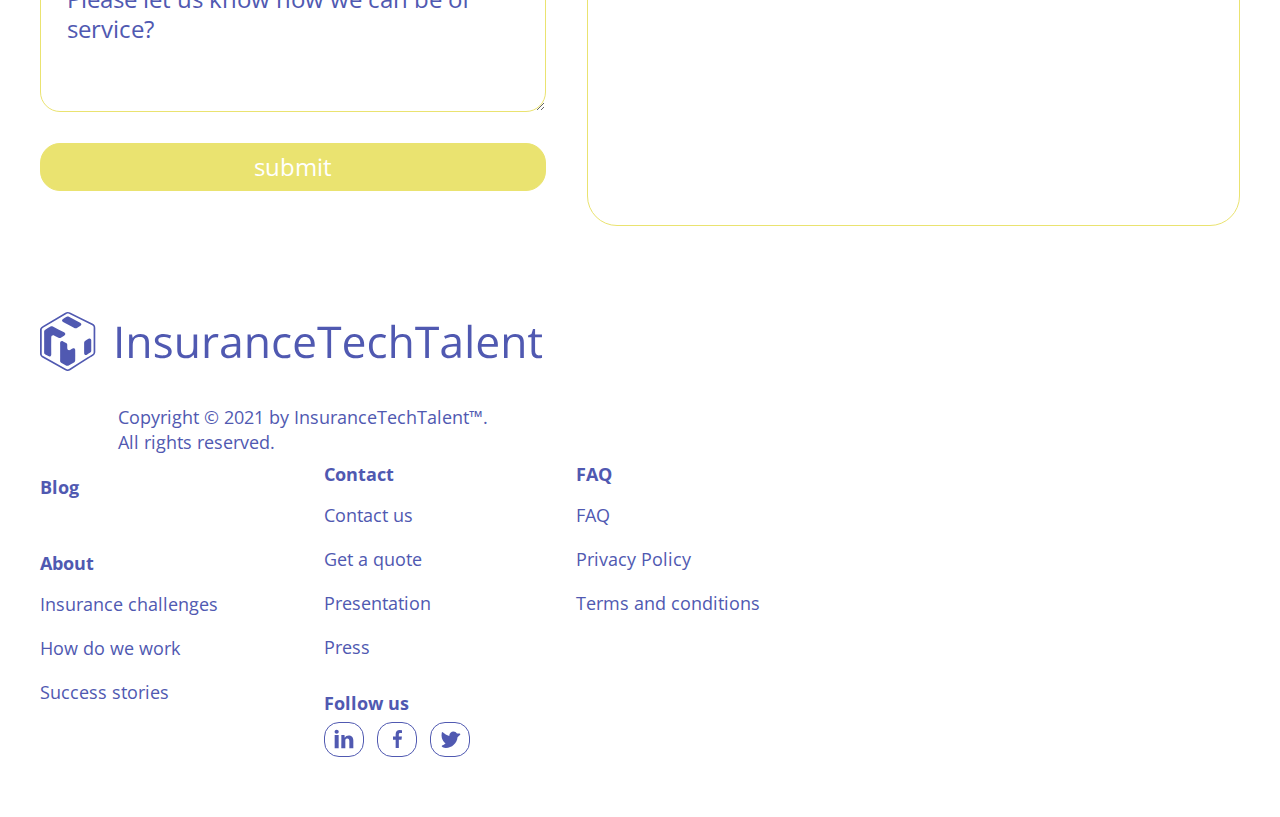
==== commit 264d9e70: "Add files via upload" ====
--- a/about.html
+++ b/about.html
@@ -154,14 +154,14 @@
                                 </div>                               </div>                               <div class="about-container">-                                  <div class="card-text card-blue card">+                                  <div class="card-text card card-gray ">                                       <div class="card-text__body">                                         <div class="card-text__title card-title">Challenge</div>                                         <div class="card-text__text"><p>Appulate had a big vision when it started in 2005 – to bring a SaaS based solution that connected the various stakeholders in the insurance industry. With each stakeholder using disparate systems, Appulate wanted to connect these and allow for a flow of data to expedite the submission and quoting process. To do this required a substantial team of software engineers.</p></div>                                         <div class="card-text__text"><p>As a California based company, Appulate quickly learned that it would be competing with tech giants like Facebook, Google, Apple and others in the recruiting of technology talent. With these larger organizations being able to out compensate Appulate, it was very hard to attract the highest level of engineering talent.</p></div>                                       </div>                                   </div>-                                  <div class="card-text card-gray card">+                                  <div class="card-text card-blue card">                                       <div class="card-text__body">                                         <div class=" card-text__title card-title">Solution</div>                                         <div class="card-text__text"><p>ITT provided an ideal solution for Appulate. Not only was Appulate able to hire world class engineering resources, but it could do so at less than half the cost of hiring people in California. The result was that Appulate was able to hire twice the headcount which allowed it to go to market faster.</p></div>@@ -245,14 +245,14 @@
                                 </div>                               </div>                               <div class="about-container">-                                  <div class="card-text card-blue card">+                                  <div class="card-text card card-gray ">                                       <div class="card-text__body">                                         <div class="card-text__title card-title">Challenge</div>                                         <div class="card-text__text"><p>Appulate had a big vision when it started in 2005 – to bring a SaaS based solution that connected the various stakeholders in the insurance industry. With each stakeholder using disparate systems, Appulate wanted to connect these and allow for a flow of data to expedite the submission and quoting process. To do this required a substantial team of software engineers.</p></div>                                         <div class="card-text__text"><p>As a California based company, Appulate quickly learned that it would be competing with tech giants like Facebook, Google, Apple and others in the recruiting of technology talent. With these larger organizations being able to out compensate Appulate, it was very hard to attract the highest level of engineering talent.</p></div>                                       </div>                                   </div>-                                  <div class="card-text card-gray card">+                                  <div class="card-text card-blue card">                                       <div class="card-text__body">                                         <div class=" card-text__title card-title">Solution</div>                                         <div class="card-text__text"><p>ITT provided an ideal solution for Appulate. Not only was Appulate able to hire world class engineering resources, but it could do so at less than half the cost of hiring people in California. The result was that Appulate was able to hire twice the headcount which allowed it to go to market faster.</p></div>@@ -391,7 +391,7 @@
                   <div class="cookies__info">                       <div class="cookies__title">We use cookies on this site</div>                       <div class="cookies__text">-                        Cookies are used to improve the functionality and use of our internet site, as well as for analytic and advertising purposes. By continuing to use this site you consent to our use of cookies, see our Privacy Policy.</div>+                        Cookies are used to improve the functionality and use of our internet site, as well as for analytic and advertising purposes. By continuing to use this site you consent to our use of cookies, see our <a href="##">Privacy Policy.</a></div>                   </div>                   <button class="cookies__btn border-y button fcc">accept</button>               </div>--- a/css/aboutstyle.min.css
+++ b/css/aboutstyle.min.css
@@ -1 +1 @@
-*{padding:0;margin:0;border:0}*,:after,:before{-moz-box-sizing:border-box;-webkit-box-sizing:border-box;box-sizing:border-box}:active,:focus{outline:0}a:active,a:focus{outline:0}aside,footer,header,nav{display:block}body,html{height:100%;width:100%;line-height:1;-ms-text-size-adjust:100%;-moz-text-size-adjust:100%;-webkit-text-size-adjust:100%}button,input,textarea{font-family:inherit}input[type=email],input[type=tel],input[type=text],textarea{-moz-appearance:none;-webkit-appearance:none;appearance:none}input::-ms-clear{display:none}button{cursor:pointer;background-color:transparent}button::-moz-focus-inner{padding:0;border:0}a,a:visited{text-decoration:none;color:inherit}a:hover{text-decoration:none}ul li{list-style:none}img{vertical-align:top}h1,h2,h3,h4,h5,h6{font-size:inherit;font-weight:inherit}:root{font-family:'Open Sans',sans-serif;font-weight:400;--color-main:#5059B1;--color-yellow:#EAE370;color:var(--color-main)}.button{padding:12px 20px;white-space:nowrap;font-size:1rem;line-height:1rem;-webkit-transition:all .5s ease 0s;-o-transition:all .5s ease 0s;-moz-transition:all .5s ease 0s;transition:all .5s ease 0s}.button:hover{-webkit-transform:scale(1.05);-moz-transform:scale(1.05);-ms-transform:scale(1.05);-o-transform:scale(1.05);transform:scale(1.05);-webkit-box-shadow:0 0 30px -10px var(--color-yellow);-moz-box-shadow:0 0 30px -10px var(--color-yellow);box-shadow:0 0 30px -10px var(--color-yellow)}.button:focus{-webkit-box-shadow:0 0 30px -10px var(--color-yellow);-moz-box-shadow:0 0 30px -10px var(--color-yellow);box-shadow:0 0 30px -10px var(--color-yellow)}.button:active{-webkit-transform:scale(.97);-moz-transform:scale(.97);-ms-transform:scale(.97);-o-transform:scale(.97);transform:scale(.97)}.border-y{-webkit-border-radius:30px;-moz-border-radius:30px;border-radius:30px;border:1px solid var(--color-yellow)}.border-w{-webkit-border-radius:30px;-moz-border-radius:30px;border-radius:30px;border:1px solid #fff}.border-b{-webkit-border-radius:30px;-moz-border-radius:30px;border-radius:30px;border:1px solid var(--color-main)}a,button,svg{-webkit-transition:all .5s ease 0s;-o-transition:all .5s ease 0s;-moz-transition:all .5s ease 0s;transition:all .5s ease 0s}.fcc{display:-webkit-box;display:-webkit-flex;display:-moz-box;display:-ms-flexbox;display:flex;-webkit-box-align:center;-webkit-align-items:center;-moz-box-align:center;-ms-flex-align:center;align-items:center;-webkit-box-pack:center;-webkit-justify-content:center;-moz-box-pack:center;-ms-flex-pack:center;justify-content:center}.title{font-size:60px;line-height:82px}.title a{font-size:inherit}.about__body{margin-top:28px;font-size:24px;line-height:33px}.about__categories{margin-top:48px;display:-webkit-box;display:-webkit-flex;display:-moz-box;display:-ms-flexbox;display:flex}.about .about__category+.about__category{margin-left:20px}.about__category{-webkit-transition:all .5s ease 0s;-o-transition:all .5s ease 0s;-moz-transition:all .5s ease 0s;transition:all .5s ease 0s;cursor:pointer;padding:0 20px;font-size:40px;line-height:63px;border:1px solid rgba(80,89,177,.2);-webkit-border-radius:30px;-moz-border-radius:30px;border-radius:30px}.about__category._open{border:1px solid var(--color-main)}.about__category:hover{border:1px solid var(--color-yellow)}.about-tab{display:none}.about-tab._open{display:block}.about-picture{margin-top:58px;width:100%;height:500px}.about-picture img{-webkit-border-radius:30px;-moz-border-radius:30px;border-radius:30px;width:100%;height:100%;-o-object-fit:cover;object-fit:cover}.about-container{margin-top:36px;display:-webkit-box;display:-webkit-flex;display:-moz-box;display:-ms-flexbox;display:flex;-webkit-box-align:start;-webkit-align-items:flex-start;-moz-box-align:start;-ms-flex-align:start;align-items:flex-start;width:100%}.about-container .card:nth-child(n){-webkit-box-flex:0;-webkit-flex:0 1 50%;-moz-box-flex:0;-ms-flex:0 1 50%;flex:0 1 50%;max-width:50%}.about-container .card:nth-child(2){margin-left:40px}.card{-webkit-border-radius:30px;-moz-border-radius:30px;border-radius:30px;padding:31px 26px 30px 26px}.card-icon{min-height:364px}.card-icon__icon{margin-top:46px;width:100px;height:100px}.card-icon__icon img{width:100%;height:100%;-o-object-fit:contain;object-fit:contain}.card-gray{background:#f4f4f4}.card-title{font-size:40px;line-height:54px}.card-text{min-height:364px;height:auto}.card-text__text{margin-top:29px}.card-blue{background:var(--color-main);color:#fff}.text-block{max-width:1053px;margin-top:47px}.card-picture{margin-top:68px;max-width:1053px;overflow:hidden;position:relative;background:url(../img/about_page/picture-bg.png) -200px right/cover no-repeat}.card-picture__body{min-height:250px;color:#fff}.card-picture__text{max-width:647px;margin-top:28px}.stories{margin-top:58px;display:-webkit-box;display:-webkit-flex;display:-moz-box;display:-ms-flexbox;display:flex;min-height:500px;color:#fff;-webkit-border-radius:30px;-moz-border-radius:30px;border-radius:30px;overflow:hidden}.stories__info{padding:31px 26px 58px 26px;-webkit-box-flex:0;-webkit-flex:0 0 48.75%;-moz-box-flex:0;-ms-flex:0 0 48.75%;flex:0 0 48.75%;max-width:48.75%;background:url(../img/about_page/picture-2.png) center/cover no-repeat}.stories__story{padding:31px 26px 58px 26px;background:#0094d9;-webkit-box-flex:0;-webkit-flex:0 1 100%;-moz-box-flex:0;-ms-flex:0 1 100%;flex:0 1 100%;max-width:100%;display:-webkit-box;display:-webkit-flex;display:-moz-box;display:-ms-flexbox;display:flex;-webkit-box-orient:vertical;-webkit-box-direction:normal;-webkit-flex-direction:column;-moz-box-orient:vertical;-moz-box-direction:normal;-ms-flex-direction:column;flex-direction:column;-webkit-box-pack:justify;-webkit-justify-content:space-between;-moz-box-pack:justify;-ms-flex-pack:justify;justify-content:space-between}.stories__text{-webkit-box-flex:0;-webkit-flex:0 1 100%;-moz-box-flex:0;-ms-flex:0 1 100%;flex:0 1 100%;max-width:100%}.stories__logo{margin-top:20px;width:278.29px;height:54.38px}.stories__logo img{width:100%;height:100%;-o-object-fit:contain;object-fit:contain}.stories__author{margin-top:20px}.card-result{margin-top:36px;max-width:1053px;background:#eae370}.card-result__body{min-height:500px}.card-result__content{margin-top:30px;display:-webkit-box;display:-webkit-flex;display:-moz-box;display:-ms-flexbox;display:flex}.card-result__column{-webkit-box-flex:0;-webkit-flex:0 0 50%;-moz-box-flex:0;-ms-flex:0 0 50%;flex:0 0 50%;max-width:50%}.card-result__number{font-size:120px;line-height:163px}.card-result__description{margin-top:40px}.header{width:100%;top:0;left:0;padding:52px 0;background-color:#fff;position:fixed;z-index:100}.header__body{max-width:1600px;margin:0 auto;width:100%;display:-webkit-box;display:-webkit-flex;display:-moz-box;display:-ms-flexbox;display:flex;-webkit-box-align:center;-webkit-align-items:center;-moz-box-align:center;-ms-flex-align:center;align-items:center;position:relative}.header__logo{-webkit-box-flex:0;-webkit-flex:0 1 100%;-moz-box-flex:0;-ms-flex:0 1 100%;flex:0 1 100%;max-width:100%;display:-webkit-box;display:-webkit-flex;display:-moz-box;display:-ms-flexbox;display:flex;-webkit-box-pack:start;-webkit-justify-content:flex-start;-moz-box-pack:start;-ms-flex-pack:start;justify-content:flex-start}.header__logo img{width:527.1px;height:61px;width:100%;-o-object-fit:contain;object-fit:contain}.header__phone{margin-left:30px;margin-right:45px;display:-webkit-box;display:-webkit-flex;display:-moz-box;display:-ms-flexbox;display:flex;-webkit-box-align:center;-webkit-align-items:center;-moz-box-align:center;-ms-flex-align:center;align-items:center}.header__phone .header__phone-icon{width:24px;height:24px}.header__phone .header__phone-icon img{width:100%;height:100%;-o-object-fit:contain;object-fit:contain}.header__phone .header__phone-number{padding:10px;white-space:nowrap}.header__phone .header__phone-number:hover{color:var(--color-yellow)}.header__btn{margin-right:87px}.header__burger{position:absolute;z-index:101;top:0;right:0;-webkit-border-radius:50%;-moz-border-radius:50%;border-radius:50%;border:1px solid var(--color-yellow);width:64px;height:61px}.header__burger svg{stroke:var(--color-main)}.header__burger:hover svg{stroke:var(--color-yellow)}.header__burger #burger{width:25px;height:24px}.header__burger #close{width:25px;height:24px;display:none}.header__menu{opacity:0;visibility:hidden;-webkit-transition:all .5s ease 0s;-o-transition:all .5s ease 0s;-moz-transition:all .5s ease 0s;transition:all .5s ease 0s;margin-top:53px;z-index:100;background-color:#fff;position:fixed;top:-2px;left:0;width:100%;width:-webkit-calc(100% + 4px);width:-moz-calc(100% + 4px);width:calc(100% + 4px);height:auto;-webkit-border-radius:30px;-moz-border-radius:30px;border-radius:30px;max-width:1610px}.header._open .header__menu{opacity:1;visibility:visible}.header._open .header__burger{border:unset}.header._open .header__burger #burger{display:none}.header._open .header__burger #close{display:block}.menu{padding:61px 26px 82px 26px;display:-webkit-box;display:-webkit-flex;display:-moz-box;display:-ms-flexbox;display:flex}.menu__column>:nth-child(2){margin-top:40px}.menu__column:not(:last-child){margin-right:145px}.menu__title{font-weight:700;margin-bottom:10px}.menu__item{white-space:nowrap;line-height:167%}.menu__item:hover{color:var(--color-yellow)}.follow__icons{display:-webkit-box;display:-webkit-flex;display:-moz-box;display:-ms-flexbox;display:flex}.follow__icon{border:1px solid var(--color-main);-webkit-border-radius:15px;-moz-border-radius:15px;border-radius:15px;width:40px;height:35px}.follow__icon svg{fill:var(--color-main)}.follow__icon:not(:first-child){margin-left:13px}.follow__icon:hover{-webkit-transition:all .5s ease 0s;-o-transition:all .5s ease 0s;-moz-transition:all .5s ease 0s;transition:all .5s ease 0s;border:1px solid var(--color-yellow)}.follow__icon:hover svg{fill:var(--color-yellow)}.buttons__title{font-size:40px;line-height:54px}.buttons__body{margin-top:45px;display:-webkit-box;display:-webkit-flex;display:-moz-box;display:-ms-flexbox;display:flex}.blog-btn{margin-right:20px;background-color:var(--color-main);position:relative}.blog-btn .buttons__title{position:relative;z-index:2;max-width:358px;color:#fff}.blog-btn::after{position:absolute;top:18px;right:10px;content:'';width:263px;height:263px;background:url(../img/buttons/blog-bg.png) center/cover no-repeat}.blog-btn,.faq-btn{height:300px;padding:30px 0 0 26px;-webkit-border-radius:30px;-moz-border-radius:30px;border-radius:30px;-webkit-box-flex:0;-webkit-flex:0 1 50%;-moz-box-flex:0;-ms-flex:0 1 50%;flex:0 1 50%;max-width:50%}.faq-btn{margin-left:20px}.faq-btn .buttons__title{max-width:358px}.contacts{margin-top:80px}.contacts__body{margin-top:50px;display:-webkit-box;display:-webkit-flex;display:-moz-box;display:-ms-flexbox;display:flex}.contacts__form{margin-right:41px}.contacts__info{-webkit-box-flex:0;-webkit-flex:0 1 100%;-moz-box-flex:0;-ms-flex:0 1 100%;flex:0 1 100%;max-width:100%;padding:24px 26px 48px 26px;line-height:33px}.contacts__map{margin-top:40px;height:259px;width:100%}.form{width:506px}.form .input{padding:7px 26px 8px 26px;font-size:24px;line-height:40px;width:100%;border:1px solid var(--color-yellow);-webkit-border-radius:20px;-moz-border-radius:20px;border-radius:20px;color:var(--color-main);margin-top:28px}.form .input::-webkit-input-placeholder{color:var(--color-main)}.form .input:-moz-placeholder{color:var(--color-main)}.form .input::-moz-placeholder{color:var(--color-main)}.form .input:-ms-input-placeholder{color:var(--color-main)}.form .input::-ms-input-placeholder{color:var(--color-main)}.form .input::placeholder{color:var(--color-main)}.form .input:first-child{margin-top:0}.form .input:active,.form .input:focus{border:1px solid var(--color-main)}.form .input._error{border:1px solid #dd2221}.form .input-textarea{height:136px}.form .form-btn{width:100%;height:48px;border:1px solid var(--color-yellow);-webkit-border-radius:20px;-moz-border-radius:20px;border-radius:20px;margin-top:28px;background-color:var(--color-yellow);-webkit-transition:all .5s ease 0s;-o-transition:all .5s ease 0s;-moz-transition:all .5s ease 0s;transition:all .5s ease 0s}.form .form-btn:hover{-webkit-box-shadow:0 0 30px -10px var(--color-main);-moz-box-shadow:0 0 30px -10px var(--color-main);box-shadow:0 0 30px -10px var(--color-main)}.form .form-btn:focus{-webkit-box-shadow:0 0 30px -10px var(--color-main);-moz-box-shadow:0 0 30px -10px var(--color-main);box-shadow:0 0 30px -10px var(--color-main)}.form .form-btn:active{-webkit-transform:scale(.95);-moz-transform:scale(.95);-ms-transform:scale(.95);-o-transform:scale(.95);transform:scale(.95)}.footer{margin-top:86px;padding-bottom:60px}.footer__body{display:-webkit-box;display:-webkit-flex;display:-moz-box;display:-ms-flexbox;display:flex;-webkit-box-pack:justify;-webkit-justify-content:space-between;-moz-box-pack:justify;-ms-flex-pack:justify;justify-content:space-between;-webkit-flex-wrap:wrap;-ms-flex-wrap:wrap;flex-wrap:wrap}.footer__info{margin-right:40px}.footer__logo{width:503px;height:59px}.footer__logo img{width:100%;height:100%;-o-object-fit:contain;object-fit:contain}.footer__copyright{margin-left:78px;margin-top:34px;font-size:18px;line-height:25px}.footer__menu{font-size:18px}body{background-color:#fff;width:100%;height:100%}body._block{overflow:hidden}html{font-size:24px;overflow-y:scroll}a,button{color:inherit;font-size:inherit;line-height:inherit}main{width:100%;min-height:100%;overflow:hidden;margin-top:166px}main._block{width:100%;height:100vh;overflow:hidden}.container{position:relative;width:100%;max-width:1680px;margin:0 auto;padding:0 40px}.cookies{width:100%;position:fixed;z-index:101;bottom:10px;left:0;-webkit-border-radius:30px;-moz-border-radius:30px;border-radius:30px}.cookies__body{background-color:#fff;max-width:1600px;margin:0 auto;padding:36px 39px 19px 26px;display:-webkit-box;display:-webkit-flex;display:-moz-box;display:-ms-flexbox;display:flex;-webkit-box-pack:justify;-webkit-justify-content:space-between;-moz-box-pack:justify;-ms-flex-pack:justify;justify-content:space-between;-webkit-box-align:center;-webkit-align-items:center;-moz-box-align:center;-ms-flex-align:center;align-items:center}.cookies__info{max-width:1025px;font-size:18px;line-height:25px;padding-right:30px}.cookies__title{font-weight:700}.cookies__btn{width:136px;height:46px}.cookies._close{display:none}.arrow-top{position:fixed;z-index:20;bottom:20px;right:20px;-webkit-border-radius:50%;-moz-border-radius:50%;border-radius:50%}.arrow-top:hover{-webkit-box-shadow:0 0 30px -10px var(--color-yellow);-moz-box-shadow:0 0 30px -10px var(--color-yellow);box-shadow:0 0 30px -10px var(--color-yellow)}@media (max-width:1024px){.title{font-size:40px;line-height:54px}.about__body{margin-top:0}.about__categories{margin-top:20px}.about .about__category+.about__category{margin-left:15px}.about__category{white-space:nowrap;padding:0 10px;font-size:24px;line-height:43px}.about-picture{margin-top:71px}.about-container{margin-top:40px;-webkit-box-align:unset;-webkit-align-items:unset;-moz-box-align:unset;-ms-flex-align:unset;align-items:unset}.card{-webkit-border-radius:30px;-moz-border-radius:30px;border-radius:30px;padding:21px 26px 25px 20px}.card-icon{min-height:500px}.card-icon__icon{margin-top:125px}.card-text{min-height:500px}.card-result__column{-webkit-box-flex:0;-webkit-flex:0 1 50%;-moz-box-flex:0;-ms-flex:0 1 50%;flex:0 1 50%;max-width:50%}.card-result__column:nth-child(1){margin-right:30px}.card-result__number{font-size:100px;line-height:140px}.header{padding:52px 40px 35px 40px}.header__logo img{width:362.92px;height:42px}.header__phone{margin-left:10px;margin-right:10px}.header__btn{margin-right:83px}.header__menu{margin-top:17px;-webkit-border-radius:0;-moz-border-radius:0;border-radius:0;width:100%;padding:0 15px;min-height:100%;height:100%;padding-bottom:30px}.menu{padding:61px 26px 60px 26px;-webkit-box-align:center;-webkit-align-items:center;-moz-box-align:center;-ms-flex-align:center;align-items:center;-webkit-box-orient:vertical;-webkit-box-direction:normal;-webkit-flex-direction:column;-moz-box-orient:vertical;-moz-box-direction:normal;-ms-flex-direction:column;flex-direction:column;height:100%;overflow-y:scroll}.menu__column{width:100%;max-width:270px}.menu__column:not(:first-child){margin-top:40px}.menu__column:not(:last-child){margin-right:0}.blog-btn{overflow:hidden}.blog-btn::after{top:83px;right:-24px}.faq-btn .buttons__title{width:209px}.contacts{margin-top:43px}.contacts__body{margin-top:42px}.contacts__form{-webkit-box-flex:0;-webkit-flex:0 0 48%;-moz-box-flex:0;-ms-flex:0 0 48%;flex:0 0 48%;max-width:48%;margin-right:41px}.contacts__info{max-width:100%;padding:24px 20px 27px 23px;font-size:18px;line-height:25px}.contacts__map{margin-top:40px;height:259px;width:100%}.form{width:100%}.form .input{font-size:18px;line-height:30px}.footer{margin-top:70px;padding-bottom:40px}.footer__info{-webkit-box-flex:0;-webkit-flex:0 0 100%;-moz-box-flex:0;-ms-flex:0 0 100%;flex:0 0 100%;max-width:100%;margin-right:0}.footer__logo{width:453px;height:53px}.footer__copyright{margin-left:70px}.footer__menu{width:100%}.footer__menu .menu{width:100%;padding:0;margin:50px 0 0 70px;-webkit-box-orient:horizontal;-webkit-box-direction:normal;-webkit-flex-direction:row;-moz-box-orient:horizontal;-moz-box-direction:normal;-ms-flex-direction:row;flex-direction:row;-webkit-box-align:start;-webkit-align-items:flex-start;-moz-box-align:start;-ms-flex-align:start;align-items:flex-start;-webkit-box-pack:justify;-webkit-justify-content:space-between;-moz-box-pack:justify;-ms-flex-pack:justify;justify-content:space-between}.footer__menu .menu .menu__column:nth-child(2),.footer__menu .menu .menu__column:nth-child(3){margin-top:0}main{margin-top:140px}}@media (max-width:950px){.button{padding:5px 10px}.header{padding:21px 40px 27px 40px}.header__logo{padding-right:66px}.header__logo img{height:26px;width:224px}.header__phone{display:none}.header__btn{display:none}.header__burger{top:-5px;width:39px;height:37px}.header__burger #burger{width:16px;height:15px}.header__burger #close{width:16px;height:15px}.header__menu{margin-top:17px}.header._open .header__burger{border:unset}.menu{padding:30px 16px 30px 16px;display:-webkit-box;display:-webkit-flex;display:-moz-box;display:-ms-flexbox;display:flex}html{font-size:18px}main{margin-top:74px}}@media (max-width:900px){.about__body{font-size:18px;line-height:25px}.about__categories{margin-top:0}.about__category{display:none}.about-picture{margin-top:10px;height:250px}.about-container{margin-top:20px;-webkit-box-orient:vertical;-webkit-box-direction:reverse;-webkit-flex-direction:column-reverse;-moz-box-orient:vertical;-moz-box-direction:reverse;-ms-flex-direction:column-reverse;flex-direction:column-reverse}.about-container .card:nth-child(n){-webkit-box-flex:0;-webkit-flex:0 0 100%;-moz-box-flex:0;-ms-flex:0 0 100%;flex:0 0 100%;max-width:100%}.about-container .card:nth-child(2){margin-left:0}.card{padding:22px 15px 21px 15px}.card-icon{min-height:283px}.card-icon__icon{margin-top:45px;width:68px;height:68px}.card-title{font-size:24px;line-height:33px}.card-text{min-height:283px}.card-text__text{margin-top:19px}.text-block{margin-top:23px}.card-picture{margin-top:20px;min-height:500px}.card-picture__text{margin-top:25px}.stories{margin-top:58px;display:-webkit-box;display:-webkit-flex;display:-moz-box;display:-ms-flexbox;display:flex;min-height:500px;color:#fff;-webkit-border-radius:30px;-moz-border-radius:30px;border-radius:30px;overflow:hidden}.stories__info{padding:31px 26px 58px 26px;-webkit-box-flex:0;-webkit-flex:0 0 48.75%;-moz-box-flex:0;-ms-flex:0 0 48.75%;flex:0 0 48.75%;max-width:48.75%;background:url(../img/about_page/picture-2.png) center/cover no-repeat}.stories__story{padding:31px 26px 58px 26px;background:#0094d9;-webkit-box-flex:0;-webkit-flex:0 1 100%;-moz-box-flex:0;-ms-flex:0 1 100%;flex:0 1 100%;max-width:100%;display:-webkit-box;display:-webkit-flex;display:-moz-box;display:-ms-flexbox;display:flex;-webkit-box-orient:vertical;-webkit-box-direction:normal;-webkit-flex-direction:column;-moz-box-orient:vertical;-moz-box-direction:normal;-ms-flex-direction:column;flex-direction:column;-webkit-box-pack:justify;-webkit-justify-content:space-between;-moz-box-pack:justify;-ms-flex-pack:justify;justify-content:space-between}.stories__text{-webkit-box-flex:0;-webkit-flex:0 1 100%;-moz-box-flex:0;-ms-flex:0 1 100%;flex:0 1 100%;max-width:100%}.stories__logo{margin-top:20px;width:278.29px;height:54.38px}.stories__logo img{width:100%;height:100%;-o-object-fit:contain;object-fit:contain}.stories__author{margin-top:20px}.card-result{margin-top:36px;max-width:1053px;background:#eae370}.card-result__body{min-height:500px}.card-result__content{margin-top:30px;display:-webkit-box;display:-webkit-flex;display:-moz-box;display:-ms-flexbox;display:flex}.card-result__column{-webkit-box-flex:0;-webkit-flex:0 0 50%;-moz-box-flex:0;-ms-flex:0 0 50%;flex:0 0 50%;max-width:50%}.card-result__number{font-size:120px;line-height:163px}.card-result__description{margin-top:40px}}@media (max-width:768px){.title{font-size:24px;line-height:33px}.header{padding:21px 15px 27px 15px}.buttons__title{font-size:24px;line-height:33px}.buttons__body{margin-top:20px;-webkit-box-orient:vertical;-webkit-box-direction:normal;-webkit-flex-direction:column;-moz-box-orient:vertical;-moz-box-direction:normal;-ms-flex-direction:column;flex-direction:column}.blog-btn{margin-right:0}.blog-btn .buttons__title{max-width:132px}.blog-btn::after{position:absolute;top:18px;right:-24px;width:164px;height:164px}.blog-btn,.faq-btn{min-height:200px;padding:17px 0 0 15px;-webkit-border-radius:30px;-moz-border-radius:30px;border-radius:30px;-webkit-box-flex:0;-webkit-flex:0 0 100%;-moz-box-flex:0;-ms-flex:0 0 100%;flex:0 0 100%;max-width:100%}.faq-btn{margin-top:20px;margin-left:0}.faq-btn .buttons__title{max-width:132px}.contacts{margin-top:20px}.contacts__body{margin-top:15px;-webkit-box-orient:vertical;-webkit-box-direction:normal;-webkit-flex-direction:column;-moz-box-orient:vertical;-moz-box-direction:normal;-ms-flex-direction:column;flex-direction:column}.contacts__form{-webkit-box-flex:0;-webkit-flex:0 0 100%;-moz-box-flex:0;-ms-flex:0 0 100%;flex:0 0 100%;max-width:100%;margin-right:0}.contacts__info{margin-top:18px;-webkit-box-flex:0;-webkit-flex:0 0 100%;-moz-box-flex:0;-ms-flex:0 0 100%;flex:0 0 100%;max-width:100%;padding:15px 15px 21px 15px;font-size:14px;line-height:19px}.contacts__map{margin-top:10px}.form{width:100%}.footer{margin-top:33px;padding-bottom:30px}.footer__logo{width:238px;height:29px}.footer__copyright{margin-left:38px}.footer__menu{width:100%}.footer__menu .menu{margin:-30px 0 0 38px;-webkit-flex-wrap:wrap;-ms-flex-wrap:wrap;flex-wrap:wrap}.footer__menu .menu .menu__column{margin-top:50px}.footer__menu .menu .menu__column:nth-child(2),.footer__menu .menu .menu__column:nth-child(3){margin-top:50px}.container{padding:0 15px}.cookies__body{margin:0 15px;-webkit-box-orient:vertical;-webkit-box-direction:normal;-webkit-flex-direction:column;-moz-box-orient:vertical;-moz-box-direction:normal;-ms-flex-direction:column;flex-direction:column}.cookies__info{padding-right:0}.cookies__title{font-weight:700}.cookies__btn{margin-top:20px;width:136px;height:46px}.arrow-top{display:none}}.webp .card-picture{background:url(../img/about_page/picture-bg.webp) -200px right/cover no-repeat}.webp .stories__info{background:url(../img/about_page/picture-2.webp) center/cover no-repeat}.webp .blog-btn::after{background:url(../img/buttons/blog-bg.webp) center/cover no-repeat}@media (max-width:900px){.webp .stories__info{background:url(../img/about_page/picture-2.webp) center/cover no-repeat}}+*{padding:0;margin:0;border:0}*,:after,:before{-moz-box-sizing:border-box;-webkit-box-sizing:border-box;box-sizing:border-box}:active,:focus{outline:0}a:active,a:focus{outline:0}aside,footer,header,nav{display:block}body,html{height:100%;width:100%;line-height:1;-ms-text-size-adjust:100%;-moz-text-size-adjust:100%;-webkit-text-size-adjust:100%}button,input,textarea{font-family:inherit}input[type=email],input[type=tel],input[type=text],textarea{-moz-appearance:none;-webkit-appearance:none;appearance:none}input::-ms-clear{display:none}button{cursor:pointer;background-color:transparent}button::-moz-focus-inner{padding:0;border:0}a,a:visited{text-decoration:none;color:inherit}a:hover{text-decoration:none}ul li{list-style:none}img{vertical-align:top}h1,h2,h3,h4,h5,h6{font-size:inherit;font-weight:inherit}:root{font-family:'Open Sans',sans-serif;font-weight:400;--color-main:#5059B1;--color-yellow:#EAE370;color:var(--color-main)}.button{padding:12px 20px;white-space:nowrap;font-size:1rem;line-height:1rem;-webkit-transition:all .5s ease 0s;-o-transition:all .5s ease 0s;-moz-transition:all .5s ease 0s;transition:all .5s ease 0s}.button:hover{-webkit-transform:scale(1.05);-moz-transform:scale(1.05);-ms-transform:scale(1.05);-o-transform:scale(1.05);transform:scale(1.05);-webkit-box-shadow:0 0 30px -10px var(--color-yellow);-moz-box-shadow:0 0 30px -10px var(--color-yellow);box-shadow:0 0 30px -10px var(--color-yellow)}.button:focus{-webkit-box-shadow:0 0 30px -10px var(--color-yellow);-moz-box-shadow:0 0 30px -10px var(--color-yellow);box-shadow:0 0 30px -10px var(--color-yellow)}.button:active{-webkit-transform:scale(.97);-moz-transform:scale(.97);-ms-transform:scale(.97);-o-transform:scale(.97);transform:scale(.97)}.border-y{-webkit-border-radius:30px;-moz-border-radius:30px;border-radius:30px;border:1px solid var(--color-yellow)}.border-w{-webkit-border-radius:30px;-moz-border-radius:30px;border-radius:30px;border:1px solid #fff}.border-b{-webkit-border-radius:30px;-moz-border-radius:30px;border-radius:30px;border:1px solid var(--color-main)}a,button,svg{-webkit-transition:all .5s ease 0s;-o-transition:all .5s ease 0s;-moz-transition:all .5s ease 0s;transition:all .5s ease 0s}.fcc{display:-webkit-box;display:-webkit-flex;display:-moz-box;display:-ms-flexbox;display:flex;-webkit-box-align:center;-webkit-align-items:center;-moz-box-align:center;-ms-flex-align:center;align-items:center;-webkit-box-pack:center;-webkit-justify-content:center;-moz-box-pack:center;-ms-flex-pack:center;justify-content:center}.title{font-size:60px;line-height:82px}.title a{font-size:inherit}.about__body{margin-top:0;font-size:24px;line-height:33px}.about__categories{margin-top:40px;display:-webkit-box;display:-webkit-flex;display:-moz-box;display:-ms-flexbox;display:flex}.about .about__category+.about__category{margin-left:23px}.about__category{white-space:nowrap;-webkit-transition:all .5s ease 0s;-o-transition:all .5s ease 0s;-moz-transition:all .5s ease 0s;transition:all .5s ease 0s;cursor:pointer;padding:0 20px;font-size:40px;line-height:63px;border:1px solid rgba(80,89,177,.2);-webkit-border-radius:30px;-moz-border-radius:30px;border-radius:30px}.about__category._open{border:1px solid var(--color-main)}.about__category:hover{border:1px solid var(--color-yellow)}.about-tab{display:none}.about-tab._open{display:block}.about-picture{margin-top:55px;width:100%;height:500px}.about-picture img{-webkit-border-radius:30px;-moz-border-radius:30px;border-radius:30px;width:100%;height:100%;-o-object-fit:cover;object-fit:cover}.about-container{margin-top:36px;display:-webkit-box;display:-webkit-flex;display:-moz-box;display:-ms-flexbox;display:flex;-webkit-box-align:start;-webkit-align-items:flex-start;-moz-box-align:start;-ms-flex-align:start;align-items:flex-start;width:100%}.about-container .card:nth-child(n){-webkit-box-flex:0;-webkit-flex:0 1 50%;-moz-box-flex:0;-ms-flex:0 1 50%;flex:0 1 50%;max-width:50%}.about-container .card:nth-child(2){margin-left:40px}.card{-webkit-border-radius:30px;-moz-border-radius:30px;border-radius:30px;padding:31px 26px 30px 26px}.card-icon{min-height:364px}.card-icon__icon{margin-top:46px;width:100px;height:100px}.card-icon__icon img{width:100%;height:100%;-o-object-fit:contain;object-fit:contain}.card-gray{background:#f4f4f4}.card-title{font-size:40px;line-height:54px}.card-text{min-height:364px;height:auto}.card-text__text{margin-top:29px}.card-blue{background:var(--color-main);color:#fff}.text-blocks{margin-top:10px}.text-block{max-width:1053px;margin-top:37px}.card-picture{margin-top:68px;max-width:1053px;overflow:hidden;position:relative;min-height:250px;background:url(../img/about_page/picture-bg.png) bottom -100px right/cover no-repeat}.card-picture__body{color:#fff}.card-picture__text{max-width:647px;margin-top:28px}.stories{margin-top:55px;display:-webkit-box;display:-webkit-flex;display:-moz-box;display:-ms-flexbox;display:flex;min-height:500px;color:#fff;-webkit-border-radius:30px;-moz-border-radius:30px;border-radius:30px;overflow:hidden}.stories__info{padding:35px 26px 58px 30px;-webkit-box-flex:0;-webkit-flex:0 0 48.75%;-moz-box-flex:0;-ms-flex:0 0 48.75%;flex:0 0 48.75%;max-width:48.75%;background:url(../img/about_page/picture-2.png) center/cover no-repeat}.stories__story{padding:35px 26px 37px 35px;background:#0094d9;-webkit-box-flex:0;-webkit-flex:0 1 100%;-moz-box-flex:0;-ms-flex:0 1 100%;flex:0 1 100%;max-width:100%;display:-webkit-box;display:-webkit-flex;display:-moz-box;display:-ms-flexbox;display:flex;-webkit-box-orient:vertical;-webkit-box-direction:normal;-webkit-flex-direction:column;-moz-box-orient:vertical;-moz-box-direction:normal;-ms-flex-direction:column;flex-direction:column;-webkit-box-pack:justify;-webkit-justify-content:space-between;-moz-box-pack:justify;-ms-flex-pack:justify;justify-content:space-between}.stories__text{-webkit-box-flex:0;-webkit-flex:0 1 100%;-moz-box-flex:0;-ms-flex:0 1 100%;flex:0 1 100%;max-width:100%}.stories__logo{margin-top:30px;width:278.29px;height:54.38px}.stories__logo img{width:100%;height:100%;-o-object-fit:contain;object-fit:contain}.stories__author{margin-top:20px}.card-result{margin-top:36px;max-width:1053px;background:#eae370;min-height:500px}.card-result__content{margin-top:30px;display:-webkit-box;display:-webkit-flex;display:-moz-box;display:-ms-flexbox;display:flex}.card-result__column{-webkit-box-flex:0;-webkit-flex:0 0 50%;-moz-box-flex:0;-ms-flex:0 0 50%;flex:0 0 50%;max-width:50%;-webkit-flex:0 1 50%;-ms-flex:0 1 50%;flex:0 1 50%;max-width:50%}.card-result__column:nth-child(1){margin-right:20px}.card-result__number{font-size:120px;line-height:163px}.card-result__description{max-width:448px;margin-top:20px}.header{width:100%;top:0;left:0;padding:52px 40px;background-color:#fff;position:fixed;z-index:100}.header__body{max-width:1600px;margin:0 auto;width:100%;display:-webkit-box;display:-webkit-flex;display:-moz-box;display:-ms-flexbox;display:flex;-webkit-box-align:center;-webkit-align-items:center;-moz-box-align:center;-ms-flex-align:center;align-items:center;position:relative}.header__logo{-webkit-box-flex:0;-webkit-flex:0 1 100%;-moz-box-flex:0;-ms-flex:0 1 100%;flex:0 1 100%;max-width:100%;display:-webkit-box;display:-webkit-flex;display:-moz-box;display:-ms-flexbox;display:flex;-webkit-box-pack:start;-webkit-justify-content:flex-start;-moz-box-pack:start;-ms-flex-pack:start;justify-content:flex-start}.header__logo img{width:527.1px;height:61px;width:100%;-o-object-fit:contain;object-fit:contain}.header__phone{margin-left:30px;margin-right:45px;display:-webkit-box;display:-webkit-flex;display:-moz-box;display:-ms-flexbox;display:flex;-webkit-box-align:center;-webkit-align-items:center;-moz-box-align:center;-ms-flex-align:center;align-items:center}.header__phone .header__phone-icon{width:24px;height:24px}.header__phone .header__phone-icon img{width:100%;height:100%;-o-object-fit:contain;object-fit:contain}.header__phone .header__phone-number{padding:10px;white-space:nowrap}.header__phone .header__phone-number:hover{color:var(--color-yellow)}.header__btn{margin-right:87px}.header__burger{position:absolute;z-index:101;top:0;right:0;-webkit-border-radius:50%;-moz-border-radius:50%;border-radius:50%;border:1px solid var(--color-yellow);width:64px;height:61px}.header__burger svg{stroke:var(--color-main)}.header__burger:hover svg{stroke:var(--color-yellow)}.header__burger #burger{width:25px;height:24px}.header__burger #close{width:25px;height:24px;display:none}.header__menu{opacity:0;visibility:hidden;-webkit-transition:all .5s ease 0s;-o-transition:all .5s ease 0s;-moz-transition:all .5s ease 0s;transition:all .5s ease 0s;margin-top:53px;z-index:100;background-color:#fff;position:fixed;top:-2px;left:0;width:100%;width:-webkit-calc(100% + 4px);width:-moz-calc(100% + 4px);width:calc(100% + 4px);height:auto;-webkit-border-radius:30px;-moz-border-radius:30px;border-radius:30px;max-width:1610px}.header._open .header__menu{opacity:1;visibility:visible}.header._open .header__burger{border:unset}.header._open .header__burger #burger{display:none}.header._open .header__burger #close{display:block}.menu{padding:61px 26px 82px 26px;display:-webkit-box;display:-webkit-flex;display:-moz-box;display:-ms-flexbox;display:flex}.menu__column>:nth-child(2){margin-top:45px}.menu__column:not(:last-child){margin-right:180px}.menu__column:nth-child(2){margin-right:210px}.menu__title{font-weight:700;margin-bottom:10px}.menu__item{white-space:nowrap;line-height:167%}.menu__item:hover{color:var(--color-yellow)}.follow__icons{display:-webkit-box;display:-webkit-flex;display:-moz-box;display:-ms-flexbox;display:flex}.follow__icon{border:1px solid var(--color-main);-webkit-border-radius:15px;-moz-border-radius:15px;border-radius:15px;width:40px;height:35px}.follow__icon svg{fill:var(--color-main)}.follow__icon:not(:first-child){margin-left:13px}.follow__icon:hover{-webkit-transition:all .5s ease 0s;-o-transition:all .5s ease 0s;-moz-transition:all .5s ease 0s;transition:all .5s ease 0s;border:1px solid var(--color-yellow)}.follow__icon:hover svg{fill:var(--color-yellow)}.buttons__title{font-size:40px;line-height:54px}.buttons__body{margin-top:45px;display:-webkit-box;display:-webkit-flex;display:-moz-box;display:-ms-flexbox;display:flex}.blog-btn{margin-right:20px;background-color:var(--color-main);position:relative}.blog-btn .buttons__title{position:relative;z-index:2;max-width:358px;color:#fff}.blog-btn::after{position:absolute;top:18px;right:10px;content:'';width:263px;height:263px;background:url(../img/buttons/blog-bg.png) center/cover no-repeat}.blog-btn,.faq-btn{height:300px;padding:30px 0 0 26px;-webkit-border-radius:30px;-moz-border-radius:30px;border-radius:30px;-webkit-box-flex:0;-webkit-flex:0 1 50%;-moz-box-flex:0;-ms-flex:0 1 50%;flex:0 1 50%;max-width:50%}.faq-btn{margin-left:20px}.faq-btn .buttons__title{max-width:358px}.contacts{margin-top:80px}.contacts__body{margin-top:40px;display:-webkit-box;display:-webkit-flex;display:-moz-box;display:-ms-flexbox;display:flex}.contacts__form{margin-right:41px}.contacts__info{-webkit-box-flex:0;-webkit-flex:0 1 100%;-moz-box-flex:0;-ms-flex:0 1 100%;flex:0 1 100%;max-width:100%;padding:24px 26px 48px 26px;line-height:33px}.contacts__map{margin-top:40px;height:259px;width:100%}.form{width:506px}.form .input{padding:7px 26px 8px 26px;font-size:24px;line-height:40px;width:100%;border:1px solid var(--color-yellow);-webkit-border-radius:20px;-moz-border-radius:20px;border-radius:20px;color:var(--color-main);margin-top:28px}.form .input::-webkit-input-placeholder{color:var(--color-main)}.form .input:-moz-placeholder{color:var(--color-main)}.form .input::-moz-placeholder{color:var(--color-main)}.form .input:-ms-input-placeholder{color:var(--color-main)}.form .input::-ms-input-placeholder{color:var(--color-main)}.form .input::placeholder{color:var(--color-main)}.form .input:first-child{margin-top:0}.form .input:active,.form .input:focus{border:1px solid var(--color-main)}.form .input._error{border:1px solid #dd2221}.form .input-textarea{line-height:30px;height:136px}.form .form-btn{color:#fff;width:100%;height:48px;border:1px solid var(--color-yellow);-webkit-border-radius:20px;-moz-border-radius:20px;border-radius:20px;margin-top:28px;background-color:var(--color-yellow);-webkit-transition:all .5s ease 0s;-o-transition:all .5s ease 0s;-moz-transition:all .5s ease 0s;transition:all .5s ease 0s}.form .form-btn:hover{-webkit-box-shadow:0 0 30px -10px var(--color-main);-moz-box-shadow:0 0 30px -10px var(--color-main);box-shadow:0 0 30px -10px var(--color-main)}.form .form-btn:focus{-webkit-box-shadow:0 0 30px -10px var(--color-main);-moz-box-shadow:0 0 30px -10px var(--color-main);box-shadow:0 0 30px -10px var(--color-main)}.form .form-btn:active{-webkit-transform:scale(.95);-moz-transform:scale(.95);-ms-transform:scale(.95);-o-transform:scale(.95);transform:scale(.95)}.footer{margin-top:86px;padding-bottom:60px}.footer__body{display:-webkit-box;display:-webkit-flex;display:-moz-box;display:-ms-flexbox;display:flex;-webkit-box-pack:justify;-webkit-justify-content:space-between;-moz-box-pack:justify;-ms-flex-pack:justify;justify-content:space-between;-webkit-flex-wrap:wrap;-ms-flex-wrap:wrap;flex-wrap:wrap}.footer__info{margin-right:40px}.footer__logo{width:503px;height:59px}.footer__logo img{width:100%;height:100%;-o-object-fit:contain;object-fit:contain}.footer__copyright{margin-left:78px;margin-top:34px;font-size:18px;line-height:25px}.footer__menu{font-size:18px;margin-right:84px}.footer__menu .menu{padding:0;margin-top:10px;width:720px;-webkit-box-pack:justify;-webkit-justify-content:space-between;-moz-box-pack:justify;-ms-flex-pack:justify;justify-content:space-between}.footer__menu .menu__column>:nth-child(2){margin-top:45px}.footer__menu .menu__column:not(:last-child){margin-right:0}.footer__menu .menu__column:nth-child(2){margin-right:0}.footer__menu .menu .follow{margin-top:25px}.footer__menu .menu .menu__item{padding:7px 0}body{background-color:#fff;width:100%;height:100%}body._block{overflow:hidden}html{font-size:24px;overflow-y:scroll}a,button{color:inherit;font-size:inherit;line-height:inherit}main{width:100%;min-height:100%;overflow:hidden;margin-top:166px}main._block{width:100%;height:100vh;overflow:hidden}.container{position:relative;width:100%;max-width:1680px;margin:0 auto;padding:0 40px}.cookies{width:100%;position:fixed;z-index:101;bottom:10px;left:0;-webkit-border-radius:30px;-moz-border-radius:30px;border-radius:30px}.cookies a{text-decoration:underline}.cookies__body{background-color:#fff;max-width:1600px;margin:0 auto;padding:36px 39px 40px 26px;display:-webkit-box;display:-webkit-flex;display:-moz-box;display:-ms-flexbox;display:flex;-webkit-box-pack:justify;-webkit-justify-content:space-between;-moz-box-pack:justify;-ms-flex-pack:justify;justify-content:space-between;-webkit-box-align:center;-webkit-align-items:center;-moz-box-align:center;-ms-flex-align:center;align-items:center}.cookies__info{max-width:1060px;font-size:18px;line-height:25px;padding-right:30px}.cookies__title{font-weight:700}.cookies__btn{width:136px;height:46px}.cookies._close{display:none}.arrow-top{position:fixed;z-index:20;bottom:20px;right:20px;-webkit-border-radius:50%;-moz-border-radius:50%;border-radius:50%}.arrow-top:hover{-webkit-box-shadow:0 0 30px -10px var(--color-yellow);-moz-box-shadow:0 0 30px -10px var(--color-yellow);box-shadow:0 0 30px -10px var(--color-yellow)}@media (max-width:1450px){.about__category{padding:0 10px;font-size:24px;line-height:43px}}@media (max-width:1024px){.title{font-size:40px;line-height:54px}.about__body{margin-top:0}.about__categories{margin-top:20px}.about .about__category+.about__category{margin-left:15px}.about-picture{margin-top:71px}.about-container{margin-top:40px;-webkit-box-align:unset;-webkit-align-items:unset;-moz-box-align:unset;-ms-flex-align:unset;align-items:unset}.card{-webkit-border-radius:30px;-moz-border-radius:30px;border-radius:30px;padding:21px 26px 25px 20px}.card-picture{background:url(../img/about_page/picture-bg.png) bottom -120px right -120px/1115px auto no-repeat}.card-icon{min-height:500px}.card-icon__icon{margin-top:125px}.card-text{min-height:500px}.card-result__column{-webkit-box-flex:0;-webkit-flex:0 1 50%;-moz-box-flex:0;-ms-flex:0 1 50%;flex:0 1 50%;max-width:50%}.card-result__column:nth-child(1){margin-right:30px}.card-result__number{font-size:100px;line-height:140px}.header{padding:52px 40px 35px 40px}.header__logo img{width:362.92px;height:42px}.header__phone{margin-left:10px;margin-right:10px}.header__btn{margin-right:83px}.header__menu{margin-top:17px;-webkit-border-radius:0;-moz-border-radius:0;border-radius:0;width:100%;padding:0 15px;min-height:100%;height:100%;padding-bottom:30px}.header__burger{top:-8px}.menu{padding:61px 26px 60px 26px;-webkit-box-align:center;-webkit-align-items:center;-moz-box-align:center;-ms-flex-align:center;align-items:center;-webkit-box-orient:vertical;-webkit-box-direction:normal;-webkit-flex-direction:column;-moz-box-orient:vertical;-moz-box-direction:normal;-ms-flex-direction:column;flex-direction:column;height:100%;overflow-y:scroll}.menu__column{width:100%;max-width:270px}.menu__column:not(:first-child){margin-top:30px}.menu__column:not(:last-child){margin-right:0}.menu__column:nth-child(3){margin-top:60px}.menu__column:nth-child(1)>:nth-child(2){margin-top:45px}.menu__column>:nth-child(2){margin-top:27px}.menu .menu__item{padding:7px 0}.blog-btn{overflow:hidden}.blog-btn::after{top:83px;right:-24px}.faq-btn .buttons__title{width:209px}.contacts{margin-top:43px}.contacts__body{margin-top:42px}.contacts__form{-webkit-box-flex:0;-webkit-flex:0 0 48%;-moz-box-flex:0;-ms-flex:0 0 48%;flex:0 0 48%;max-width:48%;margin-right:41px}.contacts__info{max-width:100%;padding:24px 20px 27px 23px;font-size:18px;line-height:25px}.contacts__map{margin-top:40px;height:259px;width:100%}.form{width:100%}.form .input{padding:12px 26px 12px 26px;font-size:18px;line-height:30px}.footer{margin-top:70px;padding-bottom:40px}.footer__info{-webkit-box-flex:0;-webkit-flex:0 0 100%;-moz-box-flex:0;-ms-flex:0 0 100%;flex:0 0 100%;max-width:100%;margin-right:0}.footer__logo{width:453px;height:53px}.footer__copyright{margin-left:70px}.footer__menu{overflow:hidden;width:100%;margin-right:40px}.footer__menu .menu{height:auto;width:100%;padding:0;margin:50px 0 0 70px;-webkit-box-orient:horizontal;-webkit-box-direction:normal;-webkit-flex-direction:row;-moz-box-orient:horizontal;-moz-box-direction:normal;-ms-flex-direction:row;flex-direction:row;-webkit-box-align:start;-webkit-align-items:flex-start;-moz-box-align:start;-ms-flex-align:start;align-items:flex-start;-webkit-box-pack:justify;-webkit-justify-content:space-between;-moz-box-pack:justify;-ms-flex-pack:justify;justify-content:space-between}.footer__menu .menu .menu__column:nth-child(2),.footer__menu .menu .menu__column:nth-child(3){margin-top:0}main{margin-top:140px}}@media (max-width:950px){.button{padding:5px 10px}.header{padding:21px 40px 27px 40px}.header__logo{padding-right:66px}.header__logo img{height:26px;width:224px}.header__phone{display:none}.header__btn{display:none}.header__burger{top:-5px;width:39px;height:37px}.header__burger #burger{width:16px;height:15px}.header__burger #close{width:16px;height:15px}.header__menu{margin-top:17px}.header._open .header__burger{border:unset}.menu{padding:30px 16px 30px 16px;display:-webkit-box;display:-webkit-flex;display:-moz-box;display:-ms-flexbox;display:flex}html{font-size:18px}main{margin-top:74px}}@media (max-width:900px){.about__body{font-size:18px;line-height:25px}.about__categories{margin-top:0}.about__category{display:none}.about-picture{margin-top:10px;height:250px}.about-picture img{-webkit-border-radius:20px;-moz-border-radius:20px;border-radius:20px}.about-container{margin-top:20px;-webkit-box-orient:vertical;-webkit-box-direction:reverse;-webkit-flex-direction:column-reverse;-moz-box-orient:vertical;-moz-box-direction:reverse;-ms-flex-direction:column-reverse;flex-direction:column-reverse}.about-container .card:nth-child(n){-webkit-box-flex:0;-webkit-flex:0 0 100%;-moz-box-flex:0;-ms-flex:0 0 100%;flex:0 0 100%;max-width:100%}.about-container .card:nth-child(2){margin-left:0}.about-container .card:nth-child(1){margin-top:20px}.card{-webkit-border-radius:20px;-moz-border-radius:20px;border-radius:20px;padding:22px 15px 21px 15px}.card-icon{min-height:283px}.card-icon__icon{margin-top:45px;width:68px;height:68px}.card-title{font-size:24px;line-height:33px}.card-text{min-height:283px}.card-text__text{margin-top:19px}.text-block{margin-top:23px}.card-picture{margin-top:20px;min-height:500px;background:url(../img/about_page/picture-bg.png) bottom -40px right -45px/1115px auto no-repeat}.card-picture__text{margin-top:25px}.stories{-webkit-border-radius:20px;-moz-border-radius:20px;border-radius:20px;margin-top:20px;-webkit-box-orient:vertical;-webkit-box-direction:normal;-webkit-flex-direction:column;-moz-box-orient:vertical;-moz-box-direction:normal;-ms-flex-direction:column;flex-direction:column;height:auto;min-height:200px}.stories__info{width:100%;-webkit-box-flex:0;-webkit-flex:0 1 auto;-moz-box-flex:0;-ms-flex:0 1 auto;flex:0 1 auto;max-width:100%;height:auto}.stories__story{width:100%;-webkit-box-flex:0;-webkit-flex:0 1 auto;-moz-box-flex:0;-ms-flex:0 1 auto;flex:0 1 auto;max-width:100%;height:auto}.stories__text{-webkit-box-flex:0;-webkit-flex:0 1 auto;-moz-box-flex:0;-ms-flex:0 1 auto;flex:0 1 auto;max-width:auto}.stories__logo{margin-top:20px;width:150px;height:54.38px}.stories__author{margin-top:10px}.card-result__body{min-height:200px}.card-result__content{margin-top:0;-webkit-box-orient:vertical;-webkit-box-direction:normal;-webkit-flex-direction:column;-moz-box-orient:vertical;-moz-box-direction:normal;-ms-flex-direction:column;flex-direction:column}.card-result__column{margin-top:20px;-webkit-box-flex:0;-webkit-flex:0 0 100%;-moz-box-flex:0;-ms-flex:0 0 100%;flex:0 0 100%;max-width:100%}.card-result__number{font-size:60px;line-height:60px}.card-result__description{margin-top:10px}}@media (max-width:768px){.title{font-size:24px;line-height:33px}.header{padding:21px 15px 27px 15px}.buttons__title{font-size:24px;line-height:33px}.buttons__body{margin-top:20px;-webkit-box-orient:vertical;-webkit-box-direction:normal;-webkit-flex-direction:column;-moz-box-orient:vertical;-moz-box-direction:normal;-ms-flex-direction:column;flex-direction:column}.blog-btn{margin-right:0}.blog-btn .buttons__title{max-width:132px}.blog-btn::after{position:absolute;top:18px;right:-24px;width:164px;height:164px}.blog-btn,.faq-btn{min-height:200px;-webkit-border-radius:20px;-moz-border-radius:20px;border-radius:20px;padding:17px 0 0 15px;-webkit-box-flex:0;-webkit-flex:0 0 100%;-moz-box-flex:0;-ms-flex:0 0 100%;flex:0 0 100%;max-width:100%}.faq-btn{margin-top:20px;margin-left:0}.faq-btn .buttons__title{max-width:132px}.contacts{margin-top:20px}.contacts__body{margin-top:15px;-webkit-box-orient:vertical;-webkit-box-direction:normal;-webkit-flex-direction:column;-moz-box-orient:vertical;-moz-box-direction:normal;-ms-flex-direction:column;flex-direction:column}.contacts__form{-webkit-box-flex:0;-webkit-flex:0 0 100%;-moz-box-flex:0;-ms-flex:0 0 100%;flex:0 0 100%;max-width:100%;margin-right:0}.contacts__info{margin-top:18px;-webkit-box-flex:0;-webkit-flex:0 0 100%;-moz-box-flex:0;-ms-flex:0 0 100%;flex:0 0 100%;max-width:100%;padding:15px 15px 21px 15px;font-size:14px;line-height:19px}.contacts__map{margin-top:10px}.form{width:100%}.form .input{padding:12px 26px 12px 10px;margin-top:13px}.form .input-textarea{line-height:25px}.form .form-btn{height:48px;margin-top:13px}.footer{margin-top:33px;padding-bottom:30px}.footer__logo{width:238px;height:29px}.footer__copyright{margin-top:10px;margin-left:38px;font-size:14px;line-height:19px}.footer__menu{overflow:hidden;width:100%}.footer__menu .menu{height:auto;margin:-30px 0 0 38px;-webkit-flex-wrap:wrap;-ms-flex-wrap:wrap;flex-wrap:wrap}.footer__menu .menu .menu__column{margin-top:50px}.footer__menu .menu .menu__column:nth-child(2),.footer__menu .menu .menu__column:nth-child(3){margin-top:40px}.footer__menu .menu .menu__item{padding:0}.container{padding:0 15px}.cookies__body{margin:0 15px;-webkit-box-orient:vertical;-webkit-box-direction:normal;-webkit-flex-direction:column;-moz-box-orient:vertical;-moz-box-direction:normal;-ms-flex-direction:column;flex-direction:column}.cookies__info{padding-right:0}.cookies__title{font-weight:700}.cookies__btn{margin-top:20px;width:136px;height:46px}.arrow-top{display:none}}.webp .card-picture{background:url(../img/about_page/picture-bg.webp) bottom -100px right/cover no-repeat}.webp .stories__info{background:url(../img/about_page/picture-2.webp) center/cover no-repeat}.webp .blog-btn::after{background:url(../img/buttons/blog-bg.webp) center/cover no-repeat}@media (max-width:1024px){.webp .card-picture{background:url(../img/about_page/picture-bg.webp) bottom -120px right -120px/1115px auto no-repeat}}@media (max-width:900px){.webp .card-picture{background:url(../img/about_page/picture-bg.webp) bottom -40px right -45px/1115px auto no-repeat}}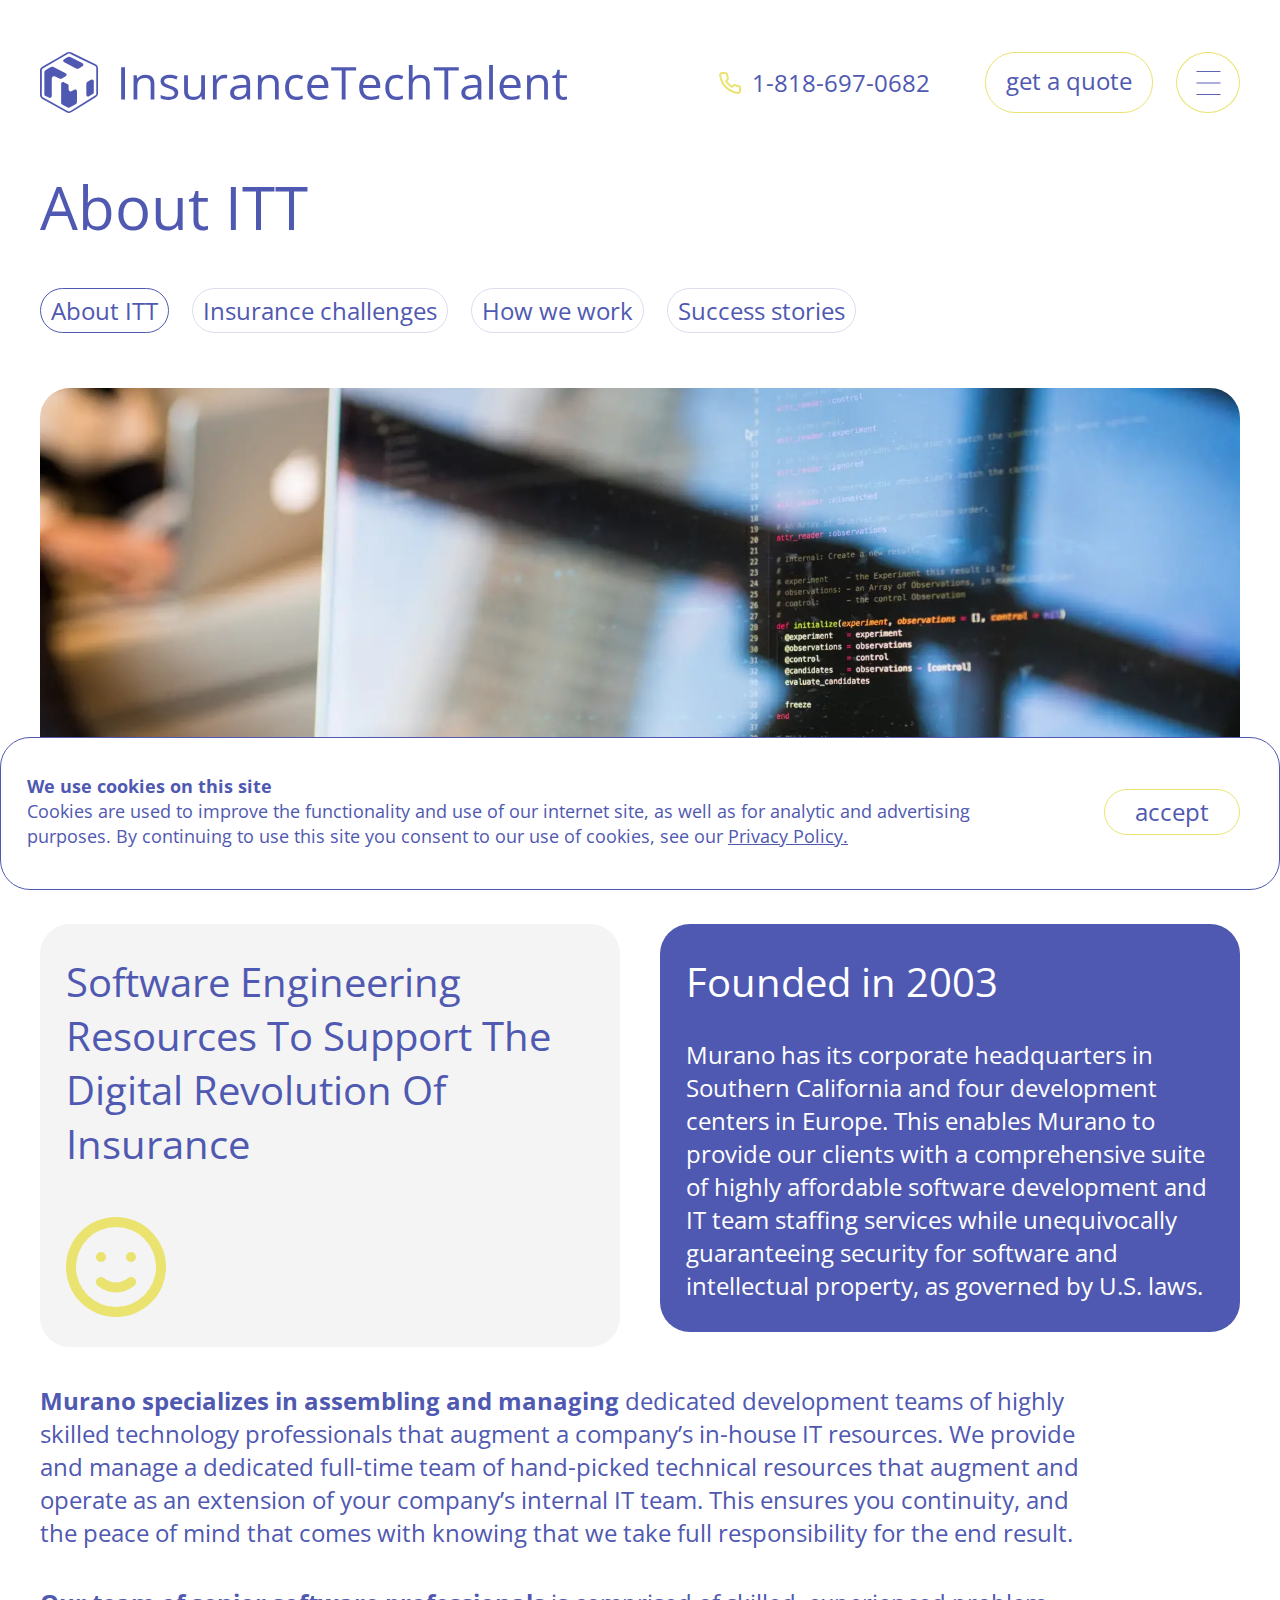
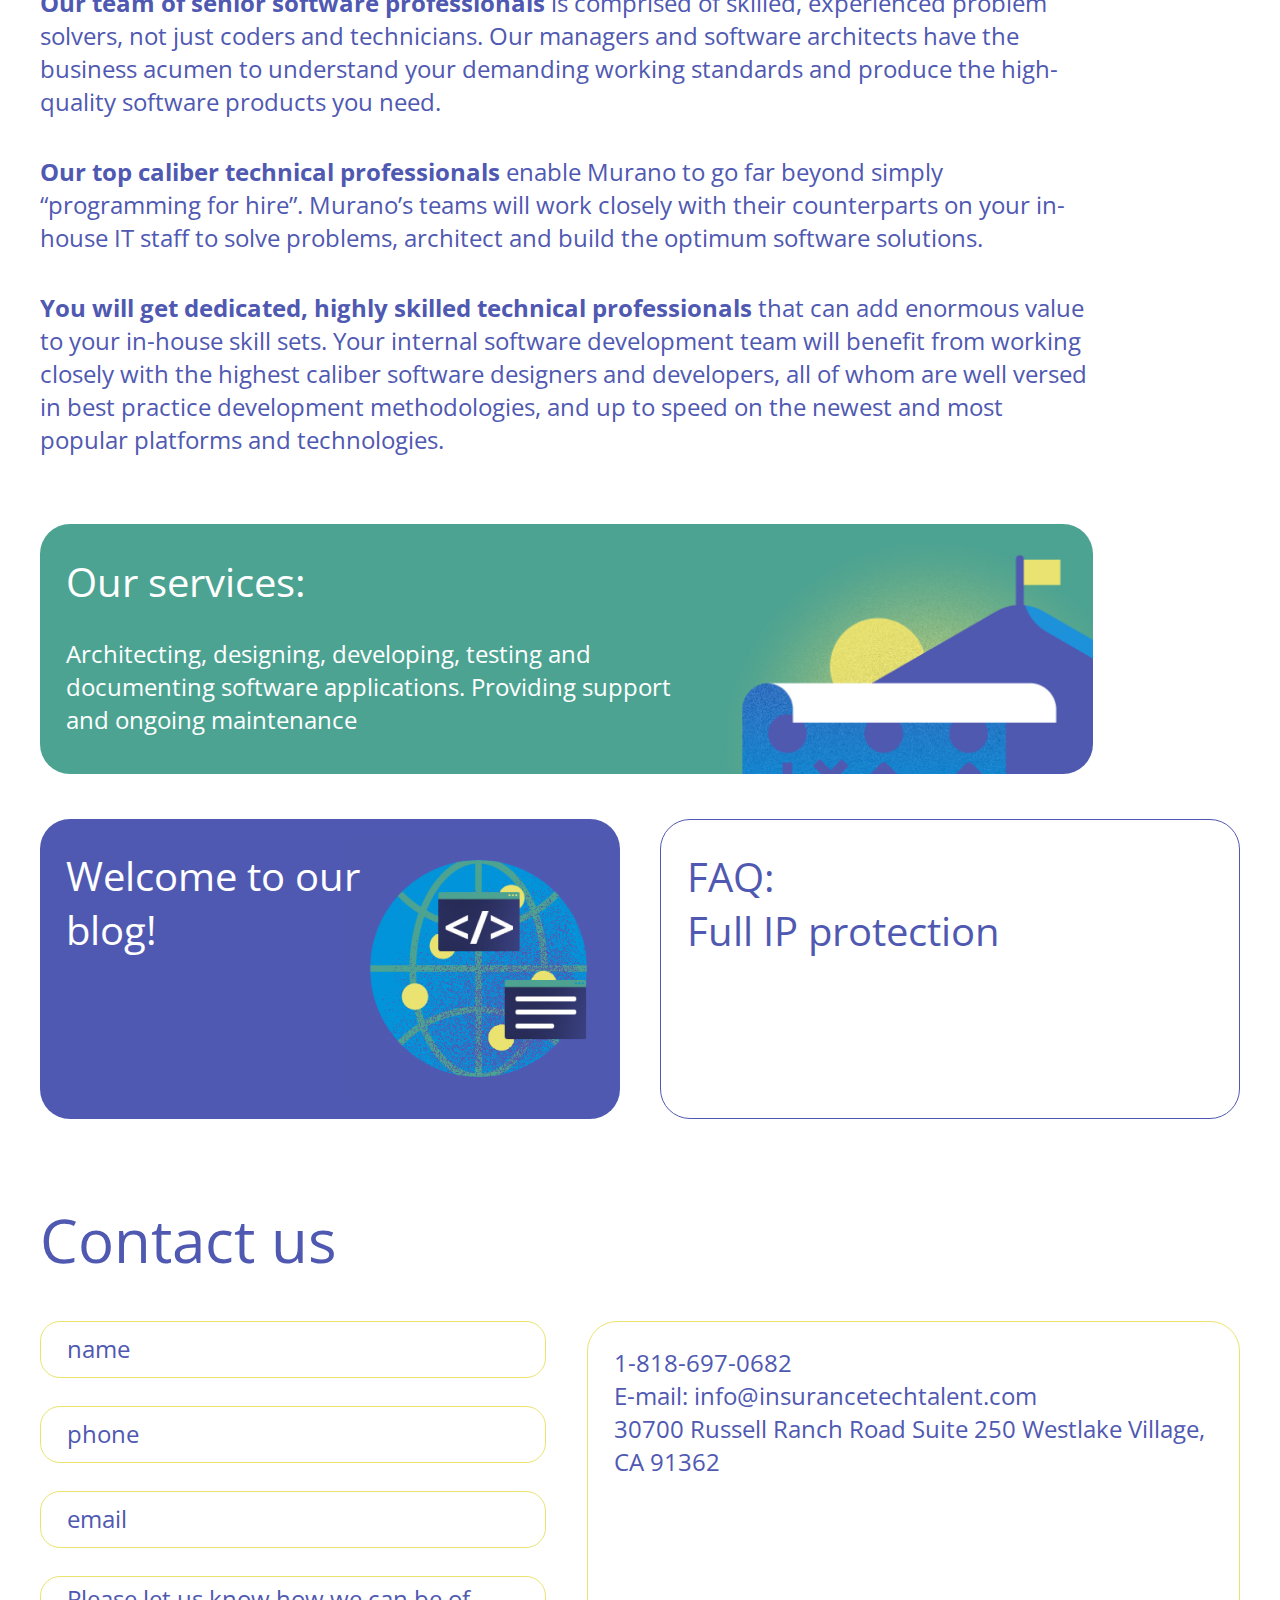
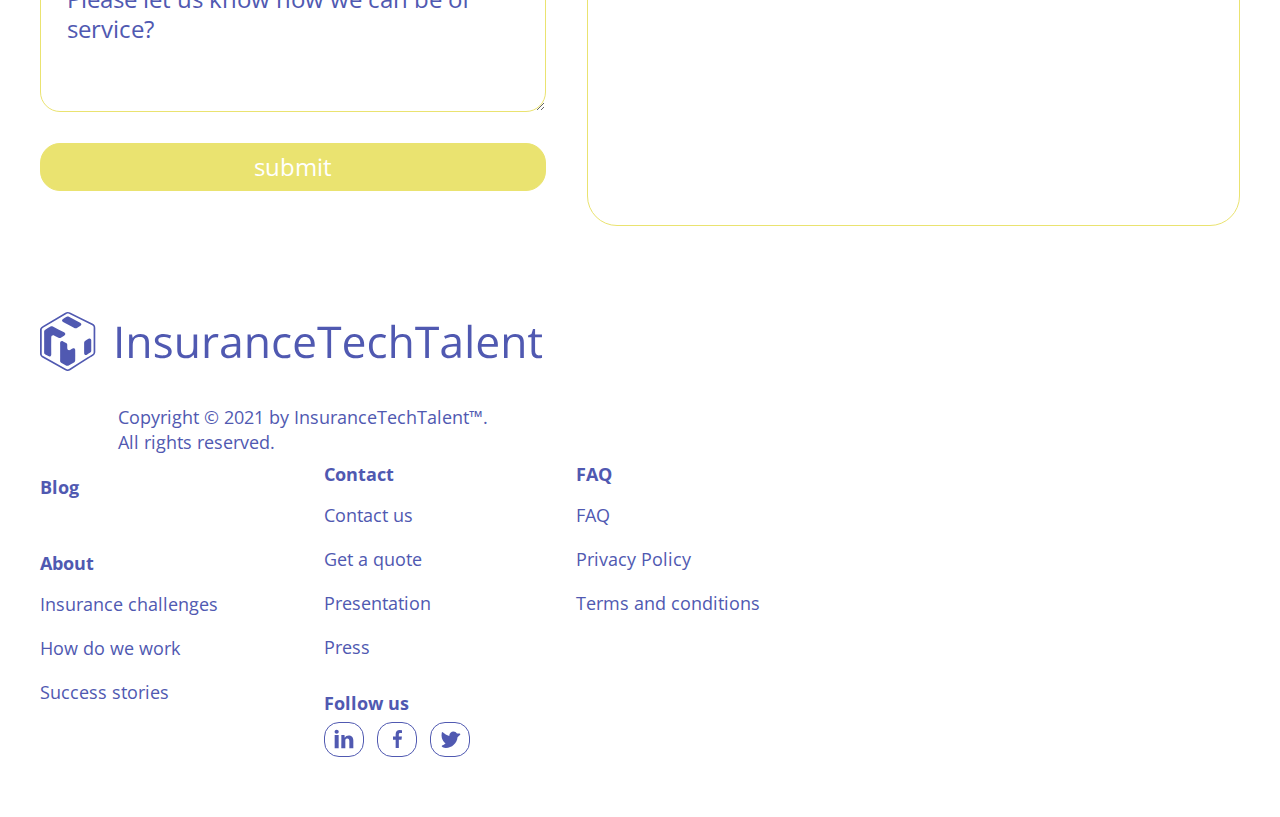
==== commit 99fe7233: "Add files via upload" ====
--- a/about.html
+++ b/about.html
@@ -25,7 +25,7 @@
                 <a  href="tel:18186970682">1-818-697-0682</a>               </div>           </div>-          <button class="header__btn button border-y">get a quote</button>+          <button class="header__btn button border-y fcc"><span>get a quote</span></button>         <button class="header__burger fcc">             <svg id="burger" viewbox="0 0 25 25" fill="none"><path d="M0 .5h25m-25 12h25m-25 12h25"/></svg>             <svg id="close" viewbox="0 0 27 25" fill="none"><path d="M1.346.639l25 24M25.654.64l-25 23.999"/></svg>--- a/css/aboutstyle.min.css
+++ b/css/aboutstyle.min.css
@@ -1 +1 @@
-*{padding:0;margin:0;border:0}*,:after,:before{-moz-box-sizing:border-box;-webkit-box-sizing:border-box;box-sizing:border-box}:active,:focus{outline:0}a:active,a:focus{outline:0}aside,footer,header,nav{display:block}body,html{height:100%;width:100%;line-height:1;-ms-text-size-adjust:100%;-moz-text-size-adjust:100%;-webkit-text-size-adjust:100%}button,input,textarea{font-family:inherit}input[type=email],input[type=tel],input[type=text],textarea{-moz-appearance:none;-webkit-appearance:none;appearance:none}input::-ms-clear{display:none}button{cursor:pointer;background-color:transparent}button::-moz-focus-inner{padding:0;border:0}a,a:visited{text-decoration:none;color:inherit}a:hover{text-decoration:none}ul li{list-style:none}img{vertical-align:top}h1,h2,h3,h4,h5,h6{font-size:inherit;font-weight:inherit}:root{font-family:'Open Sans',sans-serif;font-weight:400;--color-main:#5059B1;--color-yellow:#EAE370;color:var(--color-main)}.button{padding:12px 20px;white-space:nowrap;font-size:1rem;line-height:1rem;-webkit-transition:all .5s ease 0s;-o-transition:all .5s ease 0s;-moz-transition:all .5s ease 0s;transition:all .5s ease 0s}.button:hover{-webkit-transform:scale(1.05);-moz-transform:scale(1.05);-ms-transform:scale(1.05);-o-transform:scale(1.05);transform:scale(1.05);-webkit-box-shadow:0 0 30px -10px var(--color-yellow);-moz-box-shadow:0 0 30px -10px var(--color-yellow);box-shadow:0 0 30px -10px var(--color-yellow)}.button:focus{-webkit-box-shadow:0 0 30px -10px var(--color-yellow);-moz-box-shadow:0 0 30px -10px var(--color-yellow);box-shadow:0 0 30px -10px var(--color-yellow)}.button:active{-webkit-transform:scale(.97);-moz-transform:scale(.97);-ms-transform:scale(.97);-o-transform:scale(.97);transform:scale(.97)}.border-y{-webkit-border-radius:30px;-moz-border-radius:30px;border-radius:30px;border:1px solid var(--color-yellow)}.border-w{-webkit-border-radius:30px;-moz-border-radius:30px;border-radius:30px;border:1px solid #fff}.border-b{-webkit-border-radius:30px;-moz-border-radius:30px;border-radius:30px;border:1px solid var(--color-main)}a,button,svg{-webkit-transition:all .5s ease 0s;-o-transition:all .5s ease 0s;-moz-transition:all .5s ease 0s;transition:all .5s ease 0s}.fcc{display:-webkit-box;display:-webkit-flex;display:-moz-box;display:-ms-flexbox;display:flex;-webkit-box-align:center;-webkit-align-items:center;-moz-box-align:center;-ms-flex-align:center;align-items:center;-webkit-box-pack:center;-webkit-justify-content:center;-moz-box-pack:center;-ms-flex-pack:center;justify-content:center}.title{font-size:60px;line-height:82px}.title a{font-size:inherit}.about__body{margin-top:0;font-size:24px;line-height:33px}.about__categories{margin-top:40px;display:-webkit-box;display:-webkit-flex;display:-moz-box;display:-ms-flexbox;display:flex}.about .about__category+.about__category{margin-left:23px}.about__category{white-space:nowrap;-webkit-transition:all .5s ease 0s;-o-transition:all .5s ease 0s;-moz-transition:all .5s ease 0s;transition:all .5s ease 0s;cursor:pointer;padding:0 20px;font-size:40px;line-height:63px;border:1px solid rgba(80,89,177,.2);-webkit-border-radius:30px;-moz-border-radius:30px;border-radius:30px}.about__category._open{border:1px solid var(--color-main)}.about__category:hover{border:1px solid var(--color-yellow)}.about-tab{display:none}.about-tab._open{display:block}.about-picture{margin-top:55px;width:100%;height:500px}.about-picture img{-webkit-border-radius:30px;-moz-border-radius:30px;border-radius:30px;width:100%;height:100%;-o-object-fit:cover;object-fit:cover}.about-container{margin-top:36px;display:-webkit-box;display:-webkit-flex;display:-moz-box;display:-ms-flexbox;display:flex;-webkit-box-align:start;-webkit-align-items:flex-start;-moz-box-align:start;-ms-flex-align:start;align-items:flex-start;width:100%}.about-container .card:nth-child(n){-webkit-box-flex:0;-webkit-flex:0 1 50%;-moz-box-flex:0;-ms-flex:0 1 50%;flex:0 1 50%;max-width:50%}.about-container .card:nth-child(2){margin-left:40px}.card{-webkit-border-radius:30px;-moz-border-radius:30px;border-radius:30px;padding:31px 26px 30px 26px}.card-icon{min-height:364px}.card-icon__icon{margin-top:46px;width:100px;height:100px}.card-icon__icon img{width:100%;height:100%;-o-object-fit:contain;object-fit:contain}.card-gray{background:#f4f4f4}.card-title{font-size:40px;line-height:54px}.card-text{min-height:364px;height:auto}.card-text__text{margin-top:29px}.card-blue{background:var(--color-main);color:#fff}.text-blocks{margin-top:10px}.text-block{max-width:1053px;margin-top:37px}.card-picture{margin-top:68px;max-width:1053px;overflow:hidden;position:relative;min-height:250px;background:url(../img/about_page/picture-bg.png) bottom -100px right/cover no-repeat}.card-picture__body{color:#fff}.card-picture__text{max-width:647px;margin-top:28px}.stories{margin-top:55px;display:-webkit-box;display:-webkit-flex;display:-moz-box;display:-ms-flexbox;display:flex;min-height:500px;color:#fff;-webkit-border-radius:30px;-moz-border-radius:30px;border-radius:30px;overflow:hidden}.stories__info{padding:35px 26px 58px 30px;-webkit-box-flex:0;-webkit-flex:0 0 48.75%;-moz-box-flex:0;-ms-flex:0 0 48.75%;flex:0 0 48.75%;max-width:48.75%;background:url(../img/about_page/picture-2.png) center/cover no-repeat}.stories__story{padding:35px 26px 37px 35px;background:#0094d9;-webkit-box-flex:0;-webkit-flex:0 1 100%;-moz-box-flex:0;-ms-flex:0 1 100%;flex:0 1 100%;max-width:100%;display:-webkit-box;display:-webkit-flex;display:-moz-box;display:-ms-flexbox;display:flex;-webkit-box-orient:vertical;-webkit-box-direction:normal;-webkit-flex-direction:column;-moz-box-orient:vertical;-moz-box-direction:normal;-ms-flex-direction:column;flex-direction:column;-webkit-box-pack:justify;-webkit-justify-content:space-between;-moz-box-pack:justify;-ms-flex-pack:justify;justify-content:space-between}.stories__text{-webkit-box-flex:0;-webkit-flex:0 1 100%;-moz-box-flex:0;-ms-flex:0 1 100%;flex:0 1 100%;max-width:100%}.stories__logo{margin-top:30px;width:278.29px;height:54.38px}.stories__logo img{width:100%;height:100%;-o-object-fit:contain;object-fit:contain}.stories__author{margin-top:20px}.card-result{margin-top:36px;max-width:1053px;background:#eae370;min-height:500px}.card-result__content{margin-top:30px;display:-webkit-box;display:-webkit-flex;display:-moz-box;display:-ms-flexbox;display:flex}.card-result__column{-webkit-box-flex:0;-webkit-flex:0 0 50%;-moz-box-flex:0;-ms-flex:0 0 50%;flex:0 0 50%;max-width:50%;-webkit-flex:0 1 50%;-ms-flex:0 1 50%;flex:0 1 50%;max-width:50%}.card-result__column:nth-child(1){margin-right:20px}.card-result__number{font-size:120px;line-height:163px}.card-result__description{max-width:448px;margin-top:20px}.header{width:100%;top:0;left:0;padding:52px 40px;background-color:#fff;position:fixed;z-index:100}.header__body{max-width:1600px;margin:0 auto;width:100%;display:-webkit-box;display:-webkit-flex;display:-moz-box;display:-ms-flexbox;display:flex;-webkit-box-align:center;-webkit-align-items:center;-moz-box-align:center;-ms-flex-align:center;align-items:center;position:relative}.header__logo{-webkit-box-flex:0;-webkit-flex:0 1 100%;-moz-box-flex:0;-ms-flex:0 1 100%;flex:0 1 100%;max-width:100%;display:-webkit-box;display:-webkit-flex;display:-moz-box;display:-ms-flexbox;display:flex;-webkit-box-pack:start;-webkit-justify-content:flex-start;-moz-box-pack:start;-ms-flex-pack:start;justify-content:flex-start}.header__logo img{width:527.1px;height:61px;width:100%;-o-object-fit:contain;object-fit:contain}.header__phone{margin-left:30px;margin-right:45px;display:-webkit-box;display:-webkit-flex;display:-moz-box;display:-ms-flexbox;display:flex;-webkit-box-align:center;-webkit-align-items:center;-moz-box-align:center;-ms-flex-align:center;align-items:center}.header__phone .header__phone-icon{width:24px;height:24px}.header__phone .header__phone-icon img{width:100%;height:100%;-o-object-fit:contain;object-fit:contain}.header__phone .header__phone-number{padding:10px;white-space:nowrap}.header__phone .header__phone-number:hover{color:var(--color-yellow)}.header__btn{margin-right:87px}.header__burger{position:absolute;z-index:101;top:0;right:0;-webkit-border-radius:50%;-moz-border-radius:50%;border-radius:50%;border:1px solid var(--color-yellow);width:64px;height:61px}.header__burger svg{stroke:var(--color-main)}.header__burger:hover svg{stroke:var(--color-yellow)}.header__burger #burger{width:25px;height:24px}.header__burger #close{width:25px;height:24px;display:none}.header__menu{opacity:0;visibility:hidden;-webkit-transition:all .5s ease 0s;-o-transition:all .5s ease 0s;-moz-transition:all .5s ease 0s;transition:all .5s ease 0s;margin-top:53px;z-index:100;background-color:#fff;position:fixed;top:-2px;left:0;width:100%;width:-webkit-calc(100% + 4px);width:-moz-calc(100% + 4px);width:calc(100% + 4px);height:auto;-webkit-border-radius:30px;-moz-border-radius:30px;border-radius:30px;max-width:1610px}.header._open .header__menu{opacity:1;visibility:visible}.header._open .header__burger{border:unset}.header._open .header__burger #burger{display:none}.header._open .header__burger #close{display:block}.menu{padding:61px 26px 82px 26px;display:-webkit-box;display:-webkit-flex;display:-moz-box;display:-ms-flexbox;display:flex}.menu__column>:nth-child(2){margin-top:45px}.menu__column:not(:last-child){margin-right:180px}.menu__column:nth-child(2){margin-right:210px}.menu__title{font-weight:700;margin-bottom:10px}.menu__item{white-space:nowrap;line-height:167%}.menu__item:hover{color:var(--color-yellow)}.follow__icons{display:-webkit-box;display:-webkit-flex;display:-moz-box;display:-ms-flexbox;display:flex}.follow__icon{border:1px solid var(--color-main);-webkit-border-radius:15px;-moz-border-radius:15px;border-radius:15px;width:40px;height:35px}.follow__icon svg{fill:var(--color-main)}.follow__icon:not(:first-child){margin-left:13px}.follow__icon:hover{-webkit-transition:all .5s ease 0s;-o-transition:all .5s ease 0s;-moz-transition:all .5s ease 0s;transition:all .5s ease 0s;border:1px solid var(--color-yellow)}.follow__icon:hover svg{fill:var(--color-yellow)}.buttons__title{font-size:40px;line-height:54px}.buttons__body{margin-top:45px;display:-webkit-box;display:-webkit-flex;display:-moz-box;display:-ms-flexbox;display:flex}.blog-btn{margin-right:20px;background-color:var(--color-main);position:relative}.blog-btn .buttons__title{position:relative;z-index:2;max-width:358px;color:#fff}.blog-btn::after{position:absolute;top:18px;right:10px;content:'';width:263px;height:263px;background:url(../img/buttons/blog-bg.png) center/cover no-repeat}.blog-btn,.faq-btn{height:300px;padding:30px 0 0 26px;-webkit-border-radius:30px;-moz-border-radius:30px;border-radius:30px;-webkit-box-flex:0;-webkit-flex:0 1 50%;-moz-box-flex:0;-ms-flex:0 1 50%;flex:0 1 50%;max-width:50%}.faq-btn{margin-left:20px}.faq-btn .buttons__title{max-width:358px}.contacts{margin-top:80px}.contacts__body{margin-top:40px;display:-webkit-box;display:-webkit-flex;display:-moz-box;display:-ms-flexbox;display:flex}.contacts__form{margin-right:41px}.contacts__info{-webkit-box-flex:0;-webkit-flex:0 1 100%;-moz-box-flex:0;-ms-flex:0 1 100%;flex:0 1 100%;max-width:100%;padding:24px 26px 48px 26px;line-height:33px}.contacts__map{margin-top:40px;height:259px;width:100%}.form{width:506px}.form .input{padding:7px 26px 8px 26px;font-size:24px;line-height:40px;width:100%;border:1px solid var(--color-yellow);-webkit-border-radius:20px;-moz-border-radius:20px;border-radius:20px;color:var(--color-main);margin-top:28px}.form .input::-webkit-input-placeholder{color:var(--color-main)}.form .input:-moz-placeholder{color:var(--color-main)}.form .input::-moz-placeholder{color:var(--color-main)}.form .input:-ms-input-placeholder{color:var(--color-main)}.form .input::-ms-input-placeholder{color:var(--color-main)}.form .input::placeholder{color:var(--color-main)}.form .input:first-child{margin-top:0}.form .input:active,.form .input:focus{border:1px solid var(--color-main)}.form .input._error{border:1px solid #dd2221}.form .input-textarea{line-height:30px;height:136px}.form .form-btn{color:#fff;width:100%;height:48px;border:1px solid var(--color-yellow);-webkit-border-radius:20px;-moz-border-radius:20px;border-radius:20px;margin-top:28px;background-color:var(--color-yellow);-webkit-transition:all .5s ease 0s;-o-transition:all .5s ease 0s;-moz-transition:all .5s ease 0s;transition:all .5s ease 0s}.form .form-btn:hover{-webkit-box-shadow:0 0 30px -10px var(--color-main);-moz-box-shadow:0 0 30px -10px var(--color-main);box-shadow:0 0 30px -10px var(--color-main)}.form .form-btn:focus{-webkit-box-shadow:0 0 30px -10px var(--color-main);-moz-box-shadow:0 0 30px -10px var(--color-main);box-shadow:0 0 30px -10px var(--color-main)}.form .form-btn:active{-webkit-transform:scale(.95);-moz-transform:scale(.95);-ms-transform:scale(.95);-o-transform:scale(.95);transform:scale(.95)}.footer{margin-top:86px;padding-bottom:60px}.footer__body{display:-webkit-box;display:-webkit-flex;display:-moz-box;display:-ms-flexbox;display:flex;-webkit-box-pack:justify;-webkit-justify-content:space-between;-moz-box-pack:justify;-ms-flex-pack:justify;justify-content:space-between;-webkit-flex-wrap:wrap;-ms-flex-wrap:wrap;flex-wrap:wrap}.footer__info{margin-right:40px}.footer__logo{width:503px;height:59px}.footer__logo img{width:100%;height:100%;-o-object-fit:contain;object-fit:contain}.footer__copyright{margin-left:78px;margin-top:34px;font-size:18px;line-height:25px}.footer__menu{font-size:18px;margin-right:84px}.footer__menu .menu{padding:0;margin-top:10px;width:720px;-webkit-box-pack:justify;-webkit-justify-content:space-between;-moz-box-pack:justify;-ms-flex-pack:justify;justify-content:space-between}.footer__menu .menu__column>:nth-child(2){margin-top:45px}.footer__menu .menu__column:not(:last-child){margin-right:0}.footer__menu .menu__column:nth-child(2){margin-right:0}.footer__menu .menu .follow{margin-top:25px}.footer__menu .menu .menu__item{padding:7px 0}body{background-color:#fff;width:100%;height:100%}body._block{overflow:hidden}html{font-size:24px;overflow-y:scroll}a,button{color:inherit;font-size:inherit;line-height:inherit}main{width:100%;min-height:100%;overflow:hidden;margin-top:166px}main._block{width:100%;height:100vh;overflow:hidden}.container{position:relative;width:100%;max-width:1680px;margin:0 auto;padding:0 40px}.cookies{width:100%;position:fixed;z-index:101;bottom:10px;left:0;-webkit-border-radius:30px;-moz-border-radius:30px;border-radius:30px}.cookies a{text-decoration:underline}.cookies__body{background-color:#fff;max-width:1600px;margin:0 auto;padding:36px 39px 40px 26px;display:-webkit-box;display:-webkit-flex;display:-moz-box;display:-ms-flexbox;display:flex;-webkit-box-pack:justify;-webkit-justify-content:space-between;-moz-box-pack:justify;-ms-flex-pack:justify;justify-content:space-between;-webkit-box-align:center;-webkit-align-items:center;-moz-box-align:center;-ms-flex-align:center;align-items:center}.cookies__info{max-width:1060px;font-size:18px;line-height:25px;padding-right:30px}.cookies__title{font-weight:700}.cookies__btn{width:136px;height:46px}.cookies._close{display:none}.arrow-top{position:fixed;z-index:20;bottom:20px;right:20px;-webkit-border-radius:50%;-moz-border-radius:50%;border-radius:50%}.arrow-top:hover{-webkit-box-shadow:0 0 30px -10px var(--color-yellow);-moz-box-shadow:0 0 30px -10px var(--color-yellow);box-shadow:0 0 30px -10px var(--color-yellow)}@media (max-width:1450px){.about__category{padding:0 10px;font-size:24px;line-height:43px}}@media (max-width:1024px){.title{font-size:40px;line-height:54px}.about__body{margin-top:0}.about__categories{margin-top:20px}.about .about__category+.about__category{margin-left:15px}.about-picture{margin-top:71px}.about-container{margin-top:40px;-webkit-box-align:unset;-webkit-align-items:unset;-moz-box-align:unset;-ms-flex-align:unset;align-items:unset}.card{-webkit-border-radius:30px;-moz-border-radius:30px;border-radius:30px;padding:21px 26px 25px 20px}.card-picture{background:url(../img/about_page/picture-bg.png) bottom -120px right -120px/1115px auto no-repeat}.card-icon{min-height:500px}.card-icon__icon{margin-top:125px}.card-text{min-height:500px}.card-result__column{-webkit-box-flex:0;-webkit-flex:0 1 50%;-moz-box-flex:0;-ms-flex:0 1 50%;flex:0 1 50%;max-width:50%}.card-result__column:nth-child(1){margin-right:30px}.card-result__number{font-size:100px;line-height:140px}.header{padding:52px 40px 35px 40px}.header__logo img{width:362.92px;height:42px}.header__phone{margin-left:10px;margin-right:10px}.header__btn{margin-right:83px}.header__menu{margin-top:17px;-webkit-border-radius:0;-moz-border-radius:0;border-radius:0;width:100%;padding:0 15px;min-height:100%;height:100%;padding-bottom:30px}.header__burger{top:-8px}.menu{padding:61px 26px 60px 26px;-webkit-box-align:center;-webkit-align-items:center;-moz-box-align:center;-ms-flex-align:center;align-items:center;-webkit-box-orient:vertical;-webkit-box-direction:normal;-webkit-flex-direction:column;-moz-box-orient:vertical;-moz-box-direction:normal;-ms-flex-direction:column;flex-direction:column;height:100%;overflow-y:scroll}.menu__column{width:100%;max-width:270px}.menu__column:not(:first-child){margin-top:30px}.menu__column:not(:last-child){margin-right:0}.menu__column:nth-child(3){margin-top:60px}.menu__column:nth-child(1)>:nth-child(2){margin-top:45px}.menu__column>:nth-child(2){margin-top:27px}.menu .menu__item{padding:7px 0}.blog-btn{overflow:hidden}.blog-btn::after{top:83px;right:-24px}.faq-btn .buttons__title{width:209px}.contacts{margin-top:43px}.contacts__body{margin-top:42px}.contacts__form{-webkit-box-flex:0;-webkit-flex:0 0 48%;-moz-box-flex:0;-ms-flex:0 0 48%;flex:0 0 48%;max-width:48%;margin-right:41px}.contacts__info{max-width:100%;padding:24px 20px 27px 23px;font-size:18px;line-height:25px}.contacts__map{margin-top:40px;height:259px;width:100%}.form{width:100%}.form .input{padding:12px 26px 12px 26px;font-size:18px;line-height:30px}.footer{margin-top:70px;padding-bottom:40px}.footer__info{-webkit-box-flex:0;-webkit-flex:0 0 100%;-moz-box-flex:0;-ms-flex:0 0 100%;flex:0 0 100%;max-width:100%;margin-right:0}.footer__logo{width:453px;height:53px}.footer__copyright{margin-left:70px}.footer__menu{overflow:hidden;width:100%;margin-right:40px}.footer__menu .menu{height:auto;width:100%;padding:0;margin:50px 0 0 70px;-webkit-box-orient:horizontal;-webkit-box-direction:normal;-webkit-flex-direction:row;-moz-box-orient:horizontal;-moz-box-direction:normal;-ms-flex-direction:row;flex-direction:row;-webkit-box-align:start;-webkit-align-items:flex-start;-moz-box-align:start;-ms-flex-align:start;align-items:flex-start;-webkit-box-pack:justify;-webkit-justify-content:space-between;-moz-box-pack:justify;-ms-flex-pack:justify;justify-content:space-between}.footer__menu .menu .menu__column:nth-child(2),.footer__menu .menu .menu__column:nth-child(3){margin-top:0}main{margin-top:140px}}@media (max-width:950px){.button{padding:5px 10px}.header{padding:21px 40px 27px 40px}.header__logo{padding-right:66px}.header__logo img{height:26px;width:224px}.header__phone{display:none}.header__btn{display:none}.header__burger{top:-5px;width:39px;height:37px}.header__burger #burger{width:16px;height:15px}.header__burger #close{width:16px;height:15px}.header__menu{margin-top:17px}.header._open .header__burger{border:unset}.menu{padding:30px 16px 30px 16px;display:-webkit-box;display:-webkit-flex;display:-moz-box;display:-ms-flexbox;display:flex}html{font-size:18px}main{margin-top:74px}}@media (max-width:900px){.about__body{font-size:18px;line-height:25px}.about__categories{margin-top:0}.about__category{display:none}.about-picture{margin-top:10px;height:250px}.about-picture img{-webkit-border-radius:20px;-moz-border-radius:20px;border-radius:20px}.about-container{margin-top:20px;-webkit-box-orient:vertical;-webkit-box-direction:reverse;-webkit-flex-direction:column-reverse;-moz-box-orient:vertical;-moz-box-direction:reverse;-ms-flex-direction:column-reverse;flex-direction:column-reverse}.about-container .card:nth-child(n){-webkit-box-flex:0;-webkit-flex:0 0 100%;-moz-box-flex:0;-ms-flex:0 0 100%;flex:0 0 100%;max-width:100%}.about-container .card:nth-child(2){margin-left:0}.about-container .card:nth-child(1){margin-top:20px}.card{-webkit-border-radius:20px;-moz-border-radius:20px;border-radius:20px;padding:22px 15px 21px 15px}.card-icon{min-height:283px}.card-icon__icon{margin-top:45px;width:68px;height:68px}.card-title{font-size:24px;line-height:33px}.card-text{min-height:283px}.card-text__text{margin-top:19px}.text-block{margin-top:23px}.card-picture{margin-top:20px;min-height:500px;background:url(../img/about_page/picture-bg.png) bottom -40px right -45px/1115px auto no-repeat}.card-picture__text{margin-top:25px}.stories{-webkit-border-radius:20px;-moz-border-radius:20px;border-radius:20px;margin-top:20px;-webkit-box-orient:vertical;-webkit-box-direction:normal;-webkit-flex-direction:column;-moz-box-orient:vertical;-moz-box-direction:normal;-ms-flex-direction:column;flex-direction:column;height:auto;min-height:200px}.stories__info{width:100%;-webkit-box-flex:0;-webkit-flex:0 1 auto;-moz-box-flex:0;-ms-flex:0 1 auto;flex:0 1 auto;max-width:100%;height:auto}.stories__story{width:100%;-webkit-box-flex:0;-webkit-flex:0 1 auto;-moz-box-flex:0;-ms-flex:0 1 auto;flex:0 1 auto;max-width:100%;height:auto}.stories__text{-webkit-box-flex:0;-webkit-flex:0 1 auto;-moz-box-flex:0;-ms-flex:0 1 auto;flex:0 1 auto;max-width:auto}.stories__logo{margin-top:20px;width:150px;height:54.38px}.stories__author{margin-top:10px}.card-result__body{min-height:200px}.card-result__content{margin-top:0;-webkit-box-orient:vertical;-webkit-box-direction:normal;-webkit-flex-direction:column;-moz-box-orient:vertical;-moz-box-direction:normal;-ms-flex-direction:column;flex-direction:column}.card-result__column{margin-top:20px;-webkit-box-flex:0;-webkit-flex:0 0 100%;-moz-box-flex:0;-ms-flex:0 0 100%;flex:0 0 100%;max-width:100%}.card-result__number{font-size:60px;line-height:60px}.card-result__description{margin-top:10px}}@media (max-width:768px){.title{font-size:24px;line-height:33px}.header{padding:21px 15px 27px 15px}.buttons__title{font-size:24px;line-height:33px}.buttons__body{margin-top:20px;-webkit-box-orient:vertical;-webkit-box-direction:normal;-webkit-flex-direction:column;-moz-box-orient:vertical;-moz-box-direction:normal;-ms-flex-direction:column;flex-direction:column}.blog-btn{margin-right:0}.blog-btn .buttons__title{max-width:132px}.blog-btn::after{position:absolute;top:18px;right:-24px;width:164px;height:164px}.blog-btn,.faq-btn{min-height:200px;-webkit-border-radius:20px;-moz-border-radius:20px;border-radius:20px;padding:17px 0 0 15px;-webkit-box-flex:0;-webkit-flex:0 0 100%;-moz-box-flex:0;-ms-flex:0 0 100%;flex:0 0 100%;max-width:100%}.faq-btn{margin-top:20px;margin-left:0}.faq-btn .buttons__title{max-width:132px}.contacts{margin-top:20px}.contacts__body{margin-top:15px;-webkit-box-orient:vertical;-webkit-box-direction:normal;-webkit-flex-direction:column;-moz-box-orient:vertical;-moz-box-direction:normal;-ms-flex-direction:column;flex-direction:column}.contacts__form{-webkit-box-flex:0;-webkit-flex:0 0 100%;-moz-box-flex:0;-ms-flex:0 0 100%;flex:0 0 100%;max-width:100%;margin-right:0}.contacts__info{margin-top:18px;-webkit-box-flex:0;-webkit-flex:0 0 100%;-moz-box-flex:0;-ms-flex:0 0 100%;flex:0 0 100%;max-width:100%;padding:15px 15px 21px 15px;font-size:14px;line-height:19px}.contacts__map{margin-top:10px}.form{width:100%}.form .input{padding:12px 26px 12px 10px;margin-top:13px}.form .input-textarea{line-height:25px}.form .form-btn{height:48px;margin-top:13px}.footer{margin-top:33px;padding-bottom:30px}.footer__logo{width:238px;height:29px}.footer__copyright{margin-top:10px;margin-left:38px;font-size:14px;line-height:19px}.footer__menu{overflow:hidden;width:100%}.footer__menu .menu{height:auto;margin:-30px 0 0 38px;-webkit-flex-wrap:wrap;-ms-flex-wrap:wrap;flex-wrap:wrap}.footer__menu .menu .menu__column{margin-top:50px}.footer__menu .menu .menu__column:nth-child(2),.footer__menu .menu .menu__column:nth-child(3){margin-top:40px}.footer__menu .menu .menu__item{padding:0}.container{padding:0 15px}.cookies__body{margin:0 15px;-webkit-box-orient:vertical;-webkit-box-direction:normal;-webkit-flex-direction:column;-moz-box-orient:vertical;-moz-box-direction:normal;-ms-flex-direction:column;flex-direction:column}.cookies__info{padding-right:0}.cookies__title{font-weight:700}.cookies__btn{margin-top:20px;width:136px;height:46px}.arrow-top{display:none}}.webp .card-picture{background:url(../img/about_page/picture-bg.webp) bottom -100px right/cover no-repeat}.webp .stories__info{background:url(../img/about_page/picture-2.webp) center/cover no-repeat}.webp .blog-btn::after{background:url(../img/buttons/blog-bg.webp) center/cover no-repeat}@media (max-width:1024px){.webp .card-picture{background:url(../img/about_page/picture-bg.webp) bottom -120px right -120px/1115px auto no-repeat}}@media (max-width:900px){.webp .card-picture{background:url(../img/about_page/picture-bg.webp) bottom -40px right -45px/1115px auto no-repeat}}+*{padding:0;margin:0;border:0}*,:after,:before{-moz-box-sizing:border-box;-webkit-box-sizing:border-box;box-sizing:border-box}:active,:focus{outline:0}a:active,a:focus{outline:0}aside,footer,header,nav{display:block}body,html{height:100%;width:100%;line-height:1;-ms-text-size-adjust:100%;-moz-text-size-adjust:100%;-webkit-text-size-adjust:100%}button,input,textarea{font-family:inherit}input[type=email],input[type=tel],input[type=text],textarea{-moz-appearance:none;-webkit-appearance:none;appearance:none}input::-ms-clear{display:none}button{cursor:pointer;background-color:transparent}button::-moz-focus-inner{padding:0;border:0}a,a:visited{text-decoration:none;color:inherit}a:hover{text-decoration:none}ul li{list-style:none}img{vertical-align:top}h1,h2,h3,h4,h5,h6{font-size:inherit;font-weight:inherit}:root{font-family:'Open Sans',sans-serif;font-weight:400;--color-main:#5059B1;--color-yellow:#EAE370;color:var(--color-main)}.button{padding:0 20px 0 20px;height:61px;white-space:nowrap;font-size:1rem;line-height:1rem;-webkit-transition:background-color .5s ease 0s;-o-transition:background-color .5s ease 0s;-moz-transition:background-color .5s ease 0s;transition:background-color .5s ease 0s}.button:focus,.button:hover{background-color:var(--color-yellow);color:var(--color-main)}.button:active{-webkit-transform:scale(.97);-moz-transform:scale(.97);-ms-transform:scale(.97);-o-transform:scale(.97);transform:scale(.97)}.border-y{-webkit-border-radius:30px;-moz-border-radius:30px;border-radius:30px;border:1px solid var(--color-yellow)}.border-w{-webkit-border-radius:30px;-moz-border-radius:30px;border-radius:30px;border:1px solid #fff}.border-w:hover{border:1px solid var(--color-yellow)}.border-b{-webkit-border-radius:30px;-moz-border-radius:30px;border-radius:30px;border:1px solid var(--color-main)}a,button,svg{-webkit-transition:all .5s ease 0s;-o-transition:all .5s ease 0s;-moz-transition:all .5s ease 0s;transition:all .5s ease 0s}.fcc{display:-webkit-box;display:-webkit-flex;display:-moz-box;display:-ms-flexbox;display:flex;-webkit-box-align:center;-webkit-align-items:center;-moz-box-align:center;-ms-flex-align:center;align-items:center;-webkit-box-pack:center;-webkit-justify-content:center;-moz-box-pack:center;-ms-flex-pack:center;justify-content:center}.title{font-size:60px;line-height:82px}.title a{font-size:inherit}.about__body{margin-top:0;font-size:24px;line-height:33px}.about__categories{margin-top:40px;display:-webkit-box;display:-webkit-flex;display:-moz-box;display:-ms-flexbox;display:flex}.about .about__category+.about__category{margin-left:23px}.about__category{white-space:nowrap;-webkit-transition:all .5s ease 0s;-o-transition:all .5s ease 0s;-moz-transition:all .5s ease 0s;transition:all .5s ease 0s;cursor:pointer;padding:0 20px;font-size:40px;line-height:63px;border:1px solid rgba(80,89,177,.2);-webkit-border-radius:30px;-moz-border-radius:30px;border-radius:30px}.about__category._open{border:1px solid var(--color-main)}.about__category:hover{border:1px solid var(--color-yellow)}.about-tab{display:none}.about-tab._open{display:block}.about-picture{margin-top:55px;width:100%;height:500px}.about-picture img{-webkit-border-radius:30px;-moz-border-radius:30px;border-radius:30px;width:100%;height:100%;-o-object-fit:cover;object-fit:cover}.about-container{margin-top:36px;display:-webkit-box;display:-webkit-flex;display:-moz-box;display:-ms-flexbox;display:flex;-webkit-box-align:start;-webkit-align-items:flex-start;-moz-box-align:start;-ms-flex-align:start;align-items:flex-start;width:100%}.about-container .card:nth-child(n){-webkit-box-flex:0;-webkit-flex:0 1 50%;-moz-box-flex:0;-ms-flex:0 1 50%;flex:0 1 50%;max-width:50%}.about-container .card:nth-child(2){margin-left:40px}.card{-webkit-border-radius:30px;-moz-border-radius:30px;border-radius:30px;padding:31px 26px 30px 26px}.card-icon{min-height:364px}.card-icon__icon{margin-top:46px;width:100px;height:100px}.card-icon__icon img{width:100%;height:100%;-o-object-fit:contain;object-fit:contain}.card-gray{background:#f4f4f4}.card-title{font-size:40px;line-height:54px}.card-text{min-height:364px;height:auto}.card-text__text{margin-top:29px}.card-blue{background:var(--color-main);color:#fff}.text-blocks{margin-top:10px}.text-block{max-width:1053px;margin-top:37px}.card-picture{margin-top:68px;max-width:1053px;overflow:hidden;position:relative;min-height:250px;background:url(../img/about_page/picture-bg.png) bottom -100px right/cover no-repeat}.card-picture__body{color:#fff}.card-picture__text{max-width:647px;margin-top:28px}.stories{margin-top:55px;display:-webkit-box;display:-webkit-flex;display:-moz-box;display:-ms-flexbox;display:flex;min-height:500px;color:#fff;-webkit-border-radius:30px;-moz-border-radius:30px;border-radius:30px;overflow:hidden}.stories__info{padding:35px 26px 58px 30px;-webkit-box-flex:0;-webkit-flex:0 0 48.75%;-moz-box-flex:0;-ms-flex:0 0 48.75%;flex:0 0 48.75%;max-width:48.75%;background:url(../img/about_page/picture-2.png) center/cover no-repeat}.stories__story{padding:35px 26px 37px 35px;background:#0094d9;-webkit-box-flex:0;-webkit-flex:0 1 100%;-moz-box-flex:0;-ms-flex:0 1 100%;flex:0 1 100%;max-width:100%;display:-webkit-box;display:-webkit-flex;display:-moz-box;display:-ms-flexbox;display:flex;-webkit-box-orient:vertical;-webkit-box-direction:normal;-webkit-flex-direction:column;-moz-box-orient:vertical;-moz-box-direction:normal;-ms-flex-direction:column;flex-direction:column;-webkit-box-pack:justify;-webkit-justify-content:space-between;-moz-box-pack:justify;-ms-flex-pack:justify;justify-content:space-between}.stories__text{-webkit-box-flex:0;-webkit-flex:0 1 100%;-moz-box-flex:0;-ms-flex:0 1 100%;flex:0 1 100%;max-width:100%}.stories__logo{margin-top:30px;width:278.29px;height:54.38px}.stories__logo img{width:100%;height:100%;-o-object-fit:contain;object-fit:contain}.stories__author{margin-top:20px}.card-result{margin-top:36px;max-width:1053px;background:#eae370;min-height:500px}.card-result__content{margin-top:30px;display:-webkit-box;display:-webkit-flex;display:-moz-box;display:-ms-flexbox;display:flex}.card-result__column{-webkit-box-flex:0;-webkit-flex:0 0 50%;-moz-box-flex:0;-ms-flex:0 0 50%;flex:0 0 50%;max-width:50%;-webkit-flex:0 1 50%;-ms-flex:0 1 50%;flex:0 1 50%;max-width:50%}.card-result__column:nth-child(1){margin-right:20px}.card-result__number{font-size:120px;line-height:163px}.card-result__description{max-width:448px;margin-top:20px}.header{width:100%;top:0;left:0;padding:52px 40px;background-color:#fff;position:fixed;z-index:100}.header__body{max-width:1600px;margin:0 auto;width:100%;display:-webkit-box;display:-webkit-flex;display:-moz-box;display:-ms-flexbox;display:flex;-webkit-box-align:center;-webkit-align-items:center;-moz-box-align:center;-ms-flex-align:center;align-items:center;position:relative}.header__logo{-webkit-box-flex:0;-webkit-flex:0 1 100%;-moz-box-flex:0;-ms-flex:0 1 100%;flex:0 1 100%;max-width:100%;display:-webkit-box;display:-webkit-flex;display:-moz-box;display:-ms-flexbox;display:flex;-webkit-box-pack:start;-webkit-justify-content:flex-start;-moz-box-pack:start;-ms-flex-pack:start;justify-content:flex-start}.header__logo img{width:527.1px;height:61px;width:100%;-o-object-fit:contain;object-fit:contain}.header__phone{margin-left:30px;margin-right:45px;display:-webkit-box;display:-webkit-flex;display:-moz-box;display:-ms-flexbox;display:flex;-webkit-box-align:center;-webkit-align-items:center;-moz-box-align:center;-ms-flex-align:center;align-items:center}.header__phone .header__phone-icon{width:24px;height:24px}.header__phone .header__phone-icon img{width:100%;height:100%;-o-object-fit:contain;object-fit:contain}.header__phone .header__phone-number{padding:10px;white-space:nowrap}.header__phone .header__phone-number:hover{color:var(--color-yellow)}.header__btn{margin-right:87px;display:inline;padding:0 20px 4px 20px}.header__burger{position:absolute;z-index:101;top:0;right:0;-webkit-border-radius:50%;-moz-border-radius:50%;border-radius:50%;border:1px solid var(--color-yellow);width:64px;height:61px}.header__burger svg{stroke:var(--color-main)}.header__burger:hover{background-color:var(--color-yellow)}.header__burger #burger{width:25px;height:24px}.header__burger #close{width:25px;height:24px;display:none}.header__menu{opacity:0;visibility:hidden;-webkit-transition:all .5s ease 0s;-o-transition:all .5s ease 0s;-moz-transition:all .5s ease 0s;transition:all .5s ease 0s;margin-top:53px;z-index:100;background-color:#fff;position:fixed;top:-2px;left:0;width:100%;width:-webkit-calc(100% + 4px);width:-moz-calc(100% + 4px);width:calc(100% + 4px);height:auto;-webkit-border-radius:30px;-moz-border-radius:30px;border-radius:30px;max-width:1610px}.header._open .header__menu{opacity:1;visibility:visible}.header._open .header__burger{border:unset}.header._open .header__burger #burger{display:none}.header._open .header__burger #close{display:block}.menu{padding:61px 26px 82px 26px;display:-webkit-box;display:-webkit-flex;display:-moz-box;display:-ms-flexbox;display:flex}.menu__column>:nth-child(2){margin-top:45px}.menu__column:not(:last-child){margin-right:180px}.menu__column:nth-child(2){margin-right:210px}.menu__title{font-weight:700;margin-bottom:10px}.menu__item{white-space:nowrap;line-height:167%}.menu__item:hover{color:var(--color-yellow)}.follow__icons{display:-webkit-box;display:-webkit-flex;display:-moz-box;display:-ms-flexbox;display:flex}.follow__icon{border:1px solid var(--color-main);-webkit-border-radius:15px;-moz-border-radius:15px;border-radius:15px;width:40px;height:35px}.follow__icon svg{fill:var(--color-main)}.follow__icon:not(:first-child){margin-left:13px}.follow__icon:hover{-webkit-transition:all .5s ease 0s;-o-transition:all .5s ease 0s;-moz-transition:all .5s ease 0s;transition:all .5s ease 0s;border:1px solid var(--color-yellow)}.follow__icon:hover svg{fill:var(--color-yellow)}.buttons__title{font-size:40px;line-height:54px}.buttons__body{margin-top:45px;display:-webkit-box;display:-webkit-flex;display:-moz-box;display:-ms-flexbox;display:flex}.blog-btn{margin-right:20px;background-color:var(--color-main);position:relative}.blog-btn .buttons__title{position:relative;z-index:2;max-width:358px;color:#fff}.blog-btn::after{position:absolute;top:18px;right:10px;content:'';width:263px;height:263px;background:url(../img/buttons/blog-bg.png) center/cover no-repeat}.blog-btn,.faq-btn{height:300px;padding:30px 0 0 26px;-webkit-border-radius:30px;-moz-border-radius:30px;border-radius:30px;-webkit-box-flex:0;-webkit-flex:0 1 50%;-moz-box-flex:0;-ms-flex:0 1 50%;flex:0 1 50%;max-width:50%}.faq-btn{margin-left:20px}.faq-btn .buttons__title{max-width:358px}.contacts{margin-top:80px}.contacts__body{margin-top:40px;display:-webkit-box;display:-webkit-flex;display:-moz-box;display:-ms-flexbox;display:flex}.contacts__form{margin-right:41px}.contacts__info{-webkit-box-flex:0;-webkit-flex:0 1 100%;-moz-box-flex:0;-ms-flex:0 1 100%;flex:0 1 100%;max-width:100%;padding:24px 26px 48px 26px;line-height:33px}.contacts__map{margin-top:40px;height:259px;width:100%}.form{width:506px}.form .input{padding:7px 26px 8px 26px;font-size:24px;line-height:40px;width:100%;border:1px solid var(--color-yellow);-webkit-border-radius:20px;-moz-border-radius:20px;border-radius:20px;color:var(--color-main);margin-top:28px}.form .input::-webkit-input-placeholder{color:var(--color-main)}.form .input:-moz-placeholder{color:var(--color-main)}.form .input::-moz-placeholder{color:var(--color-main)}.form .input:-ms-input-placeholder{color:var(--color-main)}.form .input::-ms-input-placeholder{color:var(--color-main)}.form .input::placeholder{color:var(--color-main)}.form .input:first-child{margin-top:0}.form .input:active,.form .input:focus{border:1px solid var(--color-main)}.form .input._error{border:1px solid #dd2221}.form .input-textarea{line-height:30px;height:136px}.form .form-btn{color:#fff;width:100%;height:48px;border:1px solid var(--color-yellow);-webkit-border-radius:20px;-moz-border-radius:20px;border-radius:20px;margin-top:28px;background-color:var(--color-yellow);-webkit-transition:all .5s ease 0s;-o-transition:all .5s ease 0s;-moz-transition:all .5s ease 0s;transition:all .5s ease 0s}.form .form-btn:hover{background-color:var(--color-main);color:var(--color-yellow)}.form .form-btn:focus{-webkit-box-shadow:0 0 30px -10px var(--color-yellow);-moz-box-shadow:0 0 30px -10px var(--color-yellow);box-shadow:0 0 30px -10px var(--color-yellow)}.form .form-btn:active{-webkit-transform:scale(.97);-moz-transform:scale(.97);-ms-transform:scale(.97);-o-transform:scale(.97);transform:scale(.97)}.footer{margin-top:86px;padding-bottom:60px}.footer__body{display:-webkit-box;display:-webkit-flex;display:-moz-box;display:-ms-flexbox;display:flex;-webkit-box-pack:justify;-webkit-justify-content:space-between;-moz-box-pack:justify;-ms-flex-pack:justify;justify-content:space-between;-webkit-flex-wrap:wrap;-ms-flex-wrap:wrap;flex-wrap:wrap}.footer__info{margin-right:40px}.footer__logo{width:503px;height:59px}.footer__logo img{width:100%;height:100%;-o-object-fit:contain;object-fit:contain}.footer__copyright{margin-left:78px;margin-top:34px;font-size:18px;line-height:25px}.footer__menu{font-size:18px;margin-right:84px}.footer__menu .menu{padding:0;margin-top:10px;width:720px;-webkit-box-pack:justify;-webkit-justify-content:space-between;-moz-box-pack:justify;-ms-flex-pack:justify;justify-content:space-between}.footer__menu .menu__column>:nth-child(2){margin-top:45px}.footer__menu .menu__column:not(:last-child){margin-right:0}.footer__menu .menu__column:nth-child(2){margin-right:0}.footer__menu .menu .follow{margin-top:25px}.footer__menu .menu .menu__item{padding:7px 0}body{background-color:#fff;width:100%;height:100%}body._block{overflow:hidden}html{font-size:24px;overflow-y:scroll}a,button{color:inherit;font-size:inherit;line-height:inherit}main{width:100%;min-height:100%;overflow:hidden;margin-top:166px}main._block{width:100%;height:100vh;overflow:hidden}.container{position:relative;width:100%;max-width:1680px;margin:0 auto;padding:0 40px}.cookies{width:100%;position:fixed;z-index:101;bottom:10px;left:0;-webkit-border-radius:30px;-moz-border-radius:30px;border-radius:30px}.cookies a{text-decoration:underline}.cookies__body{background-color:#fff;max-width:1600px;margin:0 auto;padding:36px 39px 40px 26px;display:-webkit-box;display:-webkit-flex;display:-moz-box;display:-ms-flexbox;display:flex;-webkit-box-pack:justify;-webkit-justify-content:space-between;-moz-box-pack:justify;-ms-flex-pack:justify;justify-content:space-between;-webkit-box-align:center;-webkit-align-items:center;-moz-box-align:center;-ms-flex-align:center;align-items:center}.cookies__info{max-width:1060px;font-size:18px;line-height:25px;padding-right:30px}.cookies__title{font-weight:700}.cookies__btn{width:136px;height:46px}.cookies._close{display:none}.arrow-top{position:fixed;z-index:20;bottom:20px;right:20px;-webkit-border-radius:50%;-moz-border-radius:50%;border-radius:50%}.arrow-top:hover{-webkit-box-shadow:0 0 30px -10px var(--color-yellow);-moz-box-shadow:0 0 30px -10px var(--color-yellow);box-shadow:0 0 30px -10px var(--color-yellow)}@media (max-width:1450px){.about__category{padding:0 10px;font-size:24px;line-height:43px}}@media (max-width:1024px){.title{font-size:40px;line-height:54px}.about__body{margin-top:0}.about__categories{margin-top:20px}.about .about__category+.about__category{margin-left:15px}.about-picture{margin-top:71px}.about-container{margin-top:40px;-webkit-box-align:unset;-webkit-align-items:unset;-moz-box-align:unset;-ms-flex-align:unset;align-items:unset}.card{-webkit-border-radius:30px;-moz-border-radius:30px;border-radius:30px;padding:21px 26px 25px 20px}.card-picture{background:url(../img/about_page/picture-bg.png) bottom -120px right -120px/1115px auto no-repeat}.card-icon{min-height:500px}.card-icon__icon{margin-top:125px}.card-text{min-height:500px}.card-result__column{-webkit-box-flex:0;-webkit-flex:0 1 50%;-moz-box-flex:0;-ms-flex:0 1 50%;flex:0 1 50%;max-width:50%}.card-result__column:nth-child(1){margin-right:30px}.card-result__number{font-size:100px;line-height:140px}.header{padding:52px 40px 35px 40px}.header__logo img{width:362.92px;height:42px}.header__phone{margin-left:10px;margin-right:10px}.header__btn{margin-right:83px}.header__menu{margin-top:17px;-webkit-border-radius:0;-moz-border-radius:0;border-radius:0;width:100%;padding:0 15px;min-height:100%;height:100%;padding-bottom:30px}.header__burger{top:-3px}.menu{padding:61px 26px 60px 26px;-webkit-box-align:center;-webkit-align-items:center;-moz-box-align:center;-ms-flex-align:center;align-items:center;-webkit-box-orient:vertical;-webkit-box-direction:normal;-webkit-flex-direction:column;-moz-box-orient:vertical;-moz-box-direction:normal;-ms-flex-direction:column;flex-direction:column;height:100%;overflow-y:scroll}.menu__column{width:100%;max-width:270px}.menu__column:not(:first-child){margin-top:30px}.menu__column:not(:last-child){margin-right:0}.menu__column:nth-child(3){margin-top:60px}.menu__column:nth-child(1)>:nth-child(2){margin-top:45px}.menu__column>:nth-child(2){margin-top:27px}.menu .menu__item{padding:7px 0}.blog-btn{overflow:hidden}.blog-btn::after{top:83px;right:-24px}.faq-btn .buttons__title{width:209px}.contacts{margin-top:43px}.contacts__body{margin-top:42px}.contacts__form{-webkit-box-flex:0;-webkit-flex:0 0 48%;-moz-box-flex:0;-ms-flex:0 0 48%;flex:0 0 48%;max-width:48%;margin-right:41px}.contacts__info{max-width:100%;padding:24px 20px 27px 23px;font-size:18px;line-height:25px}.contacts__map{margin-top:40px;height:259px;width:100%}.form{width:100%}.form .input{padding:12px 26px 12px 26px;font-size:18px;line-height:30px}.footer{margin-top:70px;padding-bottom:40px}.footer__info{-webkit-box-flex:0;-webkit-flex:0 0 100%;-moz-box-flex:0;-ms-flex:0 0 100%;flex:0 0 100%;max-width:100%;margin-right:0}.footer__logo{width:453px;height:53px}.footer__copyright{margin-left:70px}.footer__menu{overflow:hidden;width:100%;margin-right:40px}.footer__menu .menu{height:auto;width:100%;padding:0;margin:50px 0 0 70px;-webkit-box-orient:horizontal;-webkit-box-direction:normal;-webkit-flex-direction:row;-moz-box-orient:horizontal;-moz-box-direction:normal;-ms-flex-direction:row;flex-direction:row;-webkit-box-align:start;-webkit-align-items:flex-start;-moz-box-align:start;-ms-flex-align:start;align-items:flex-start;-webkit-box-pack:justify;-webkit-justify-content:space-between;-moz-box-pack:justify;-ms-flex-pack:justify;justify-content:space-between}.footer__menu .menu .menu__column:nth-child(2),.footer__menu .menu .menu__column:nth-child(3){margin-top:0}main{margin-top:140px}}@media (max-width:950px){.button{padding:5px 10px}.header{padding:21px 40px 27px 40px}.header__logo{padding-right:66px}.header__logo img{height:26px;width:224px}.header__phone{display:none}.header__btn{display:none}.header__burger{top:-5px;width:39px;height:37px}.header__burger #burger{width:16px;height:15px}.header__burger #close{width:16px;height:15px}.header__menu{margin-top:17px}.header._open .header__burger{border:unset}.menu{padding:30px 16px 30px 16px;display:-webkit-box;display:-webkit-flex;display:-moz-box;display:-ms-flexbox;display:flex}html{font-size:18px}main{margin-top:74px}}@media (max-width:900px){.about__body{font-size:18px;line-height:25px}.about__categories{margin-top:0}.about__category{display:none}.about-picture{margin-top:10px;height:250px}.about-picture img{-webkit-border-radius:20px;-moz-border-radius:20px;border-radius:20px}.about-container{margin-top:20px;-webkit-box-orient:vertical;-webkit-box-direction:reverse;-webkit-flex-direction:column-reverse;-moz-box-orient:vertical;-moz-box-direction:reverse;-ms-flex-direction:column-reverse;flex-direction:column-reverse}.about-container .card:nth-child(n){-webkit-box-flex:0;-webkit-flex:0 0 100%;-moz-box-flex:0;-ms-flex:0 0 100%;flex:0 0 100%;max-width:100%}.about-container .card:nth-child(2){margin-left:0}.about-container .card:nth-child(1){margin-top:20px}.card{-webkit-border-radius:20px;-moz-border-radius:20px;border-radius:20px;padding:22px 15px 21px 15px}.card-icon{min-height:283px}.card-icon__icon{margin-top:45px;width:68px;height:68px}.card-title{font-size:24px;line-height:33px}.card-text{min-height:283px}.card-text__text{margin-top:19px}.text-block{margin-top:23px}.card-picture{margin-top:20px;min-height:500px;background:url(../img/about_page/picture-bg.png) bottom -40px right -45px/1115px auto no-repeat}.card-picture__text{margin-top:25px}.stories{-webkit-border-radius:20px;-moz-border-radius:20px;border-radius:20px;margin-top:20px;-webkit-box-orient:vertical;-webkit-box-direction:normal;-webkit-flex-direction:column;-moz-box-orient:vertical;-moz-box-direction:normal;-ms-flex-direction:column;flex-direction:column;height:auto;min-height:200px}.stories__info{width:100%;-webkit-box-flex:0;-webkit-flex:0 1 auto;-moz-box-flex:0;-ms-flex:0 1 auto;flex:0 1 auto;max-width:100%;height:auto}.stories__story{width:100%;-webkit-box-flex:0;-webkit-flex:0 1 auto;-moz-box-flex:0;-ms-flex:0 1 auto;flex:0 1 auto;max-width:100%;height:auto}.stories__text{-webkit-box-flex:0;-webkit-flex:0 1 auto;-moz-box-flex:0;-ms-flex:0 1 auto;flex:0 1 auto;max-width:auto}.stories__logo{margin-top:20px;width:150px;height:54.38px}.stories__author{margin-top:10px}.card-result__body{min-height:200px}.card-result__content{margin-top:0;-webkit-box-orient:vertical;-webkit-box-direction:normal;-webkit-flex-direction:column;-moz-box-orient:vertical;-moz-box-direction:normal;-ms-flex-direction:column;flex-direction:column}.card-result__column{margin-top:20px;-webkit-box-flex:0;-webkit-flex:0 0 100%;-moz-box-flex:0;-ms-flex:0 0 100%;flex:0 0 100%;max-width:100%}.card-result__number{font-size:60px;line-height:60px}.card-result__description{margin-top:10px}}@media (max-width:768px){.title{font-size:24px;line-height:33px}.header{padding:21px 15px 27px 15px}.buttons__title{font-size:24px;line-height:33px}.buttons__body{margin-top:20px;-webkit-box-orient:vertical;-webkit-box-direction:normal;-webkit-flex-direction:column;-moz-box-orient:vertical;-moz-box-direction:normal;-ms-flex-direction:column;flex-direction:column}.blog-btn{margin-right:0}.blog-btn .buttons__title{max-width:132px}.blog-btn::after{position:absolute;top:18px;right:-24px;width:164px;height:164px}.blog-btn,.faq-btn{min-height:200px;-webkit-border-radius:20px;-moz-border-radius:20px;border-radius:20px;padding:17px 0 0 15px;-webkit-box-flex:0;-webkit-flex:0 0 100%;-moz-box-flex:0;-ms-flex:0 0 100%;flex:0 0 100%;max-width:100%}.faq-btn{margin-top:20px;margin-left:0}.faq-btn .buttons__title{max-width:132px}.contacts{margin-top:20px}.contacts__body{margin-top:15px;-webkit-box-orient:vertical;-webkit-box-direction:normal;-webkit-flex-direction:column;-moz-box-orient:vertical;-moz-box-direction:normal;-ms-flex-direction:column;flex-direction:column}.contacts__form{-webkit-box-flex:0;-webkit-flex:0 0 100%;-moz-box-flex:0;-ms-flex:0 0 100%;flex:0 0 100%;max-width:100%;margin-right:0}.contacts__info{margin-top:18px;-webkit-box-flex:0;-webkit-flex:0 0 100%;-moz-box-flex:0;-ms-flex:0 0 100%;flex:0 0 100%;max-width:100%;padding:15px 15px 21px 15px;font-size:14px;line-height:19px}.contacts__map{margin-top:10px}.form{width:100%}.form .input{padding:12px 26px 12px 10px;margin-top:13px}.form .input-textarea{line-height:25px}.form .form-btn{height:48px;margin-top:13px}.footer{margin-top:33px;padding-bottom:30px}.footer__logo{width:238px;height:29px}.footer__copyright{margin-top:10px;margin-left:38px;font-size:14px;line-height:19px}.footer__menu{overflow:hidden;width:100%}.footer__menu .menu{height:auto;margin:-30px 0 0 38px;-webkit-flex-wrap:wrap;-ms-flex-wrap:wrap;flex-wrap:wrap}.footer__menu .menu .menu__column{margin-top:50px}.footer__menu .menu .menu__column:nth-child(2),.footer__menu .menu .menu__column:nth-child(3){margin-top:40px}.footer__menu .menu .menu__item{padding:0}.container{padding:0 15px}.cookies__body{margin:0 15px;-webkit-box-orient:vertical;-webkit-box-direction:normal;-webkit-flex-direction:column;-moz-box-orient:vertical;-moz-box-direction:normal;-ms-flex-direction:column;flex-direction:column}.cookies__info{padding-right:0}.cookies__title{font-weight:700}.cookies__btn{margin-top:20px;width:136px;height:46px}.arrow-top{display:none}}.webp .card-picture{background:url(../img/about_page/picture-bg.webp) bottom -100px right/cover no-repeat}.webp .stories__info{background:url(../img/about_page/picture-2.webp) center/cover no-repeat}.webp .blog-btn::after{background:url(../img/buttons/blog-bg.webp) center/cover no-repeat}@media (max-width:1024px){.webp .card-picture{background:url(../img/about_page/picture-bg.webp) bottom -120px right -120px/1115px auto no-repeat}}@media (max-width:900px){.webp .card-picture{background:url(../img/about_page/picture-bg.webp) bottom -40px right -45px/1115px auto no-repeat}}